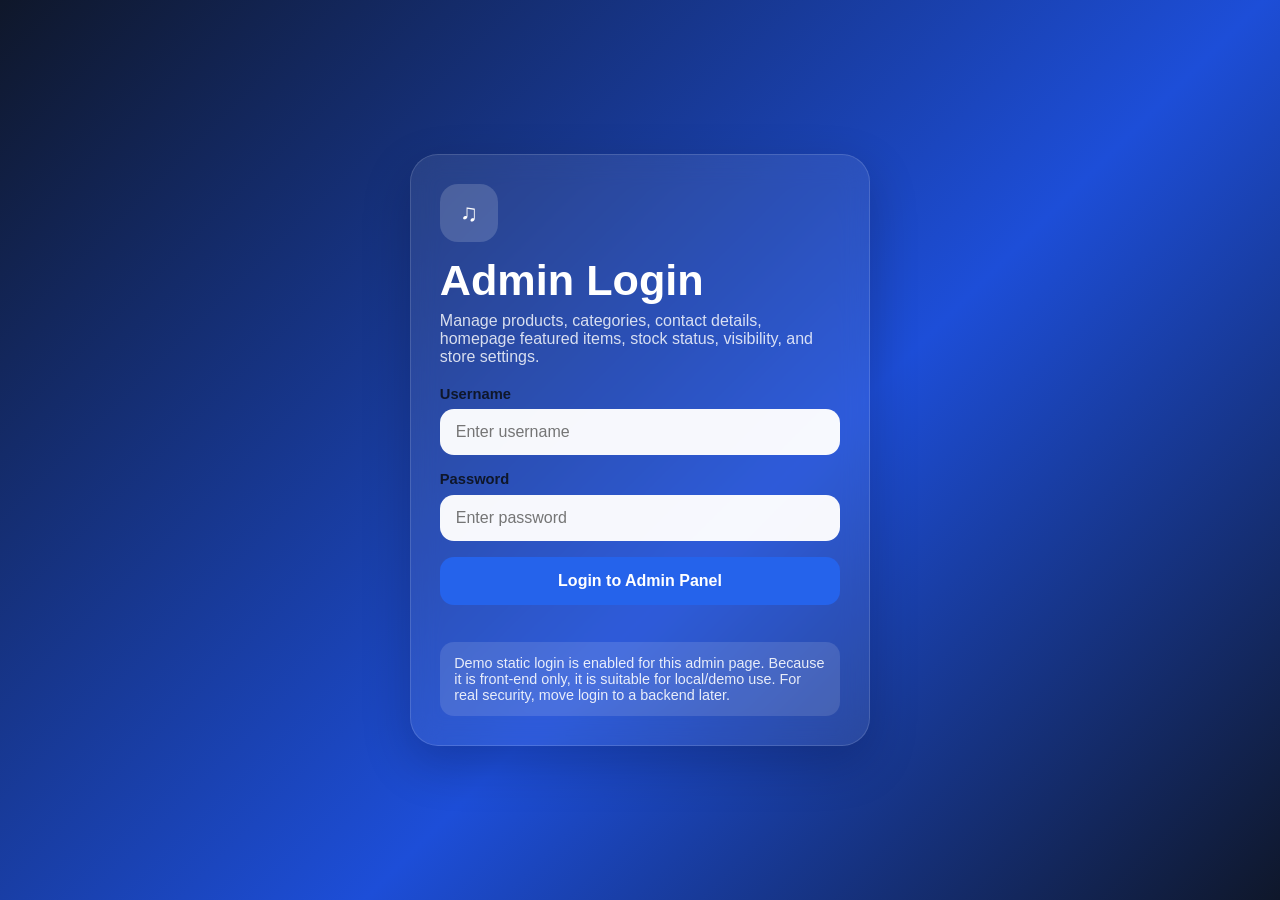
==== admin.html @ fd3bbabe "V4.3" ====
<!DOCTYPE html>
<html lang="en">
<head>
  <meta charset="UTF-8" />
  <meta name="viewport" content="width=device-width, initial-scale=1.0" />
  <title>Admin Panel | Shri Samarth Krupa Musical</title>
  <style>
    :root {
      --bg: #f8fafc;
      --panel: #ffffff;
      --line: #e2e8f0;
      --text: #0f172a;
      --muted: #64748b;
      --brand: #2563eb;
      --brand-dark: #1d4ed8;
      --success: #16a34a;
      --danger: #dc2626;
      --warn: #d97706;
      --shadow: 0 18px 48px rgba(15, 23, 42, 0.08);
      --radius-xl: 28px;
      --radius-lg: 22px;
      --radius-md: 16px;
      --radius-sm: 12px;
    }

    * { box-sizing: border-box; }
    html { scroll-behavior: smooth; }
    body {
      margin: 0;
      font-family: Inter, Arial, Helvetica, sans-serif;
      background: var(--bg);
      color: var(--text);
    }
    button, input, select, textarea { font: inherit; }
    button { cursor: pointer; }
    a { color: inherit; text-decoration: none; }
    img { max-width: 100%; display: block; }

    .hidden { display: none !important; }
    .container {
      width: min(94%, 1320px);
      margin: 0 auto;
    }

    .btn {
      border: 1px solid transparent;
      border-radius: 14px;
      padding: 0.85rem 1rem;
      font-weight: 800;
      display: inline-flex;
      align-items: center;
      justify-content: center;
      gap: 0.5rem;
      transition: 0.2s ease;
      text-decoration: none;
    }
    .btn:hover { transform: translateY(-1px); }
    .btn-primary { background: var(--brand); color: #fff; }
    .btn-primary:hover { background: var(--brand-dark); }
    .btn-soft { background: #fff; border-color: var(--line); color: var(--text); }
    .btn-danger { background: #fff; border-color: #fecaca; color: var(--danger); }
    .btn-success { background: var(--success); color: #fff; }
    .btn-warn { background: #fff7ed; border-color: #fed7aa; color: var(--warn); }

    .input, .select, .textarea {
      width: 100%;
      border: 1px solid var(--line);
      border-radius: 14px;
      padding: 0.9rem 1rem;
      background: #fff;
      color: var(--text);
      outline: none;
    }
    .input:focus, .select:focus, .textarea:focus {
      border-color: rgba(37, 99, 235, 0.35);
      box-shadow: 0 0 0 3px rgba(37, 99, 235, 0.08);
    }
    .textarea { min-height: 120px; resize: vertical; }
    .label {
      display: block;
      margin-bottom: 0.45rem;
      font-size: 0.92rem;
      font-weight: 800;
      color: var(--text);
    }

    .card {
      background: var(--panel);
      border: 1px solid var(--line);
      border-radius: var(--radius-lg);
      box-shadow: var(--shadow);
    }

    .login-wrap {
      min-height: 100vh;
      display: grid;
      place-items: center;
      padding: 2rem 0;
      background: linear-gradient(135deg, #0f172a, #1d4ed8 58%, #0f172a);
    }
    .login-card {
      width: min(94%, 460px);
      padding: 1.8rem;
      color: #fff;
      border-radius: var(--radius-xl);
      background: rgba(255,255,255,0.08);
      border: 1px solid rgba(255,255,255,0.14);
      box-shadow: 0 18px 48px rgba(2, 6, 23, 0.22);
      backdrop-filter: blur(14px);
    }
    .login-mark {
      width: 58px;
      height: 58px;
      border-radius: 18px;
      display: grid;
      place-items: center;
      font-size: 1.5rem;
      background: rgba(255,255,255,0.16);
      margin-bottom: 1rem;
    }
    .login-card h1 {
      margin: 0 0 0.5rem;
      font-size: clamp(2rem, 5vw, 2.7rem);
      line-height: 1.05;
    }
    .login-card p {
      margin: 0 0 1.25rem;
      color: rgba(255,255,255,0.82);
    }
    .login-grid { display: grid; gap: 1rem; }
    .login-grid .input {
      background: rgba(255,255,255,0.96);
      border: 0;
    }
    .hint {
      margin-top: 0.85rem;
      padding: 0.8rem 0.9rem;
      border-radius: 14px;
      background: rgba(255,255,255,0.12);
      color: rgba(255,255,255,0.88);
      font-size: 0.9rem;
    }
    .error {
      color: #fee2e2;
      font-weight: 700;
      min-height: 1.25rem;
      margin-top: 0.25rem;
      font-size: 0.92rem;
    }

    .admin-shell {
      min-height: 100vh;
      display: grid;
      grid-template-columns: 280px 1fr;
    }
    .sidebar {
      position: sticky;
      top: 0;
      align-self: start;
      min-height: 100vh;
      padding: 1.15rem;
      background: #0f172a;
      color: #fff;
    }
    .sidebar-head {
      display: flex;
      align-items: center;
      gap: 0.85rem;
      margin-bottom: 1.4rem;
    }
    .sidebar-mark {
      width: 46px;
      height: 46px;
      border-radius: 16px;
      display: grid;
      place-items: center;
      background: linear-gradient(135deg, #2563eb, #60a5fa);
      font-size: 1.2rem;
    }
    .sidebar h2 {
      font-size: 1.05rem;
      margin: 0;
      line-height: 1.2;
    }
    .sidebar p {
      margin: 0.15rem 0 0;
      color: rgba(255,255,255,0.72);
      font-size: 0.88rem;
    }
    .nav-list {
      display: grid;
      gap: 0.45rem;
      margin-top: 1rem;
    }
    .nav-btn {
      width: 100%;
      border: 0;
      padding: 0.9rem 1rem;
      border-radius: 14px;
      background: transparent;
      color: rgba(255,255,255,0.82);
      font-weight: 800;
      text-align: left;
      transition: 0.2s ease;
    }
    .nav-btn:hover, .nav-btn.active {
      background: rgba(255,255,255,0.09);
      color: #fff;
    }
    .sidebar-foot {
      margin-top: 1.25rem;
      padding-top: 1rem;
      border-top: 1px solid rgba(255,255,255,0.1);
      display: grid;
      gap: 0.7rem;
    }

    .main {
      padding: 1.2rem 1.2rem 2rem;
    }
    .topbar {
      display: flex;
      justify-content: space-between;
      align-items: center;
      gap: 1rem;
      margin-bottom: 1.2rem;
      flex-wrap: wrap;
    }
    .topbar h1 {
      margin: 0;
      font-size: clamp(1.8rem, 3vw, 2.6rem);
      line-height: 1.05;
    }
    .topbar p {
      margin: 0.3rem 0 0;
      color: var(--muted);
    }
    .top-actions {
      display: flex;
      gap: 0.75rem;
      flex-wrap: wrap;
    }

    .stats {
      display: grid;
      grid-template-columns: repeat(4, 1fr);
      gap: 1rem;
      margin-bottom: 1rem;
    }
    .stat-card {
      padding: 1.2rem;
      background: #fff;
      border: 1px solid var(--line);
      border-radius: 20px;
      box-shadow: var(--shadow);
    }
    .stat-card h3 {
      margin: 0 0 0.35rem;
      font-size: 1.8rem;
    }
    .stat-card p {
      margin: 0;
      color: var(--muted);
    }

    .panel-grid {
      display: grid;
      grid-template-columns: 1.05fr 0.95fr;
      gap: 1rem;
    }
    .panel {
      padding: 1.2rem;
      background: #fff;
      border: 1px solid var(--line);
      border-radius: 22px;
      box-shadow: var(--shadow);
    }
    .panel-head {
      display: flex;
      justify-content: space-between;
      align-items: center;
      gap: 0.8rem;
      flex-wrap: wrap;
      margin-bottom: 1rem;
    }
    .panel-title {
      margin: 0;
      font-size: 1.2rem;
    }
    .panel-copy {
      margin: 0.2rem 0 0;
      color: var(--muted);
      font-size: 0.94rem;
    }

    .search-row {
      display: grid;
      grid-template-columns: 1.2fr 0.9fr 0.75fr 0.75fr;
      gap: 0.75rem;
      margin-bottom: 1rem;
    }

    .table-wrap {
      overflow: auto;
      border: 1px solid var(--line);
      border-radius: 18px;
    }
    table {
      width: 100%;
      border-collapse: collapse;
      min-width: 920px;
      background: #fff;
    }
    th, td {
      padding: 0.9rem 0.85rem;
      border-bottom: 1px solid var(--line);
      text-align: left;
      vertical-align: top;
      font-size: 0.94rem;
    }
    th {
      background: #f8fafc;
      font-size: 0.84rem;
      text-transform: uppercase;
      letter-spacing: 0.06em;
      color: var(--muted);
    }
    tr:last-child td { border-bottom: 0; }
    .mini-img {
      width: 56px;
      height: 56px;
      border-radius: 14px;
      object-fit: cover;
      border: 1px solid var(--line);
      background: #f8fafc;
    }
    .tag {
      display: inline-flex;
      padding: 0.36rem 0.62rem;
      border-radius: 999px;
      font-size: 0.76rem;
      font-weight: 800;
      border: 1px solid var(--line);
      background: #eff6ff;
      color: var(--brand);
    }
    .tag.gray { background: #f8fafc; color: #334155; }
    .tag.green { background: #f0fdf4; color: #166534; border-color: #bbf7d0; }
    .tag.red { background: #fef2f2; color: #991b1b; border-color: #fecaca; }

    .actions-row {
      display: flex;
      gap: 0.45rem;
      flex-wrap: wrap;
    }
    .btn-mini {
      padding: 0.55rem 0.7rem;
      border-radius: 12px;
      border: 1px solid var(--line);
      background: #fff;
      font-weight: 800;
      font-size: 0.84rem;
    }

    .form-grid {
      display: grid;
      grid-template-columns: repeat(2, 1fr);
      gap: 1rem;
    }
    .form-grid .full { grid-column: 1 / -1; }
    .check-grid {
      display: grid;
      grid-template-columns: repeat(2, 1fr);
      gap: 0.75rem;
      margin-top: 0.35rem;
    }
    .check-item {
      display: flex;
      align-items: center;
      gap: 0.65rem;
      padding: 0.85rem 0.9rem;
      border-radius: 14px;
      border: 1px solid var(--line);
      background: #fff;
    }
    .switch {
      width: 18px;
      height: 18px;
      margin: 0;
    }

    .thumbs {
      display: grid;
      grid-template-columns: repeat(4, 1fr);
      gap: 0.75rem;
      margin-top: 0.8rem;
    }
    .thumb-card {
      padding: 0.55rem;
      border: 1px solid var(--line);
      border-radius: 16px;
      background: #fff;
    }
    .thumb-card img {
      width: 100%;
      aspect-ratio: 1 / 1;
      object-fit: cover;
      border-radius: 12px;
      border: 1px solid var(--line);
    }
    .thumb-card button {
      margin-top: 0.55rem;
      width: 100%;
    }

    .list-grid {
      display: grid;
      gap: 0.8rem;
    }
    .list-item {
      display: flex;
      align-items: center;
      justify-content: space-between;
      gap: 1rem;
      padding: 0.95rem 1rem;
      border: 1px solid var(--line);
      border-radius: 16px;
      background: #fff;
      flex-wrap: wrap;
    }
    .list-item h4 {
      margin: 0 0 0.2rem;
      font-size: 1rem;
    }
    .list-item p {
      margin: 0;
      color: var(--muted);
      font-size: 0.92rem;
    }

    .settings-grid {
      display: grid;
      grid-template-columns: repeat(2, 1fr);
      gap: 1rem;
    }

    .note {
      margin-top: 0.9rem;
      padding: 0.85rem 0.95rem;
      border-radius: 14px;
      background: #eff6ff;
      color: #1e3a8a;
      border: 1px solid #bfdbfe;
      font-size: 0.93rem;
      line-height: 1.5;
    }

    .empty {
      border: 1px dashed #cbd5e1;
      border-radius: 18px;
      padding: 1.2rem;
      text-align: center;
      color: var(--muted);
      background: #fff;
    }

    .toast {
      position: fixed;
      right: 16px;
      bottom: 16px;
      background: #0f172a;
      color: #fff;
      padding: 0.95rem 1rem;
      border-radius: 16px;
      box-shadow: var(--shadow);
      opacity: 0;
      pointer-events: none;
      transform: translateY(10px);
      transition: 0.2s ease;
      z-index: 100;
      max-width: 340px;
    }
    .toast.show {
      opacity: 1;
      transform: translateY(0);
      pointer-events: auto;
    }

    @media (max-width: 1180px) {
      .stats { grid-template-columns: repeat(2, 1fr); }
      .panel-grid, .settings-grid { grid-template-columns: 1fr; }
      .search-row { grid-template-columns: 1fr 1fr; }
      .thumbs { grid-template-columns: repeat(3, 1fr); }
    }

    @media (max-width: 920px) {
      .admin-shell { grid-template-columns: 1fr; }
      .sidebar {
        position: static;
        min-height: auto;
      }
      .form-grid, .check-grid, .search-row { grid-template-columns: 1fr; }
    }

    @media (max-width: 640px) {
      .main { padding: 1rem 0.85rem 1.5rem; }
      .sidebar { padding: 1rem 0.85rem; }
      .stats { grid-template-columns: 1fr; }
      .top-actions, .actions-row { width: 100%; }
      .top-actions .btn, .actions-row .btn-mini { flex: 1; }
      .thumbs { grid-template-columns: repeat(2, 1fr); }
      .login-card { padding: 1.2rem; }
    }
  </style>
</head>
<body>
  <div id="loginView" class="login-wrap">
    <div class="login-card">
      <div class="login-mark">♫</div>
      <h1>Admin Login</h1>
      <p>Manage products, categories, contact details, homepage featured items, stock status, visibility, and store settings.</p>
      <div class="login-grid">
        <div>
          <label class="label" for="adminUser">Username</label>
          <input class="input" id="adminUser" type="text" placeholder="Enter username" />
        </div>
        <div>
          <label class="label" for="adminPass">Password</label>
          <input class="input" id="adminPass" type="password" placeholder="Enter password" />
        </div>
        <button class="btn btn-primary" id="loginBtn">Login to Admin Panel</button>
      </div>
      <div id="loginError" class="error"></div>
      <div class="hint">
        Demo static login is enabled for this admin page. Because it is front-end only, it is suitable for local/demo use. For real security, move login to a backend later.
      </div>
    </div>
  </div>

  <div id="adminView" class="admin-shell hidden">
    <aside class="sidebar">
      <div class="sidebar-head">
        <div class="sidebar-mark">♫</div>
        <div>
          <h2>Shri Samarth Krupa Musical</h2>
          <p>Admin Dashboard</p>
        </div>
      </div>

      <div class="nav-list">
        <button class="nav-btn active" data-tab="dashboard">Dashboard</button>
        <button class="nav-btn" data-tab="products">Products</button>
        <button class="nav-btn" data-tab="categories">Categories</button>
        <button class="nav-btn" data-tab="homepage">Homepage Control</button>
        <button class="nav-btn" data-tab="settings">Store Settings</button>
        <button class="nav-btn" data-tab="inquiries">Inquiry Notes</button>
      </div>

      <div class="sidebar-foot">
        <button class="btn btn-soft" id="exportBtn">Export Product Data</button>
        <button class="btn btn-danger" id="logoutBtn">Logout</button>
      </div>
    </aside>

    <main class="main">
      <section id="tab-dashboard" class="tab-section">
        <div class="topbar">
          <div>
            <h1>Dashboard</h1>
            <p>Quick view of products, featured items, visibility, stock status, and category totals.</p>
          </div>
          <div class="top-actions">
            <button class="btn btn-primary" data-open-product>Add New Product</button>
            <button class="btn btn-soft" id="seedDemoBtn">Load Demo Data</button>
          </div>
        </div>

        <div class="stats" id="statsGrid"></div>

        <div class="panel-grid">
          <div class="panel">
            <div class="panel-head">
              <div>
                <h2 class="panel-title">Recent Products</h2>
                <p class="panel-copy">Latest items added to your product catalog.</p>
              </div>
            </div>
            <div id="recentProducts"></div>
          </div>

          <div class="panel">
            <div class="panel-head">
              <div>
                <h2 class="panel-title">Category Summary</h2>
                <p class="panel-copy">How many products are assigned to each category.</p>
              </div>
            </div>
            <div id="categorySummary" class="list-grid"></div>
          </div>
        </div>
      </section>

      <section id="tab-products" class="tab-section hidden">
        <div class="topbar">
          <div>
            <h1>Product Management</h1>
            <p>Add, edit, delete, search, filter, hide/show, feature, and manage multiple images for products.</p>
          </div>
          <div class="top-actions">
            <button class="btn btn-primary" data-open-product>Add Product</button>
          </div>
        </div>

        <div class="panel">
          <div class="search-row">
            <input id="productSearch" class="input" type="text" placeholder="Search by product name..." />
            <select id="productCategoryFilter" class="select"></select>
            <select id="productStockFilter" class="select">
              <option value="all">All stock</option>
              <option value="in">In Stock</option>
              <option value="out">Out of Stock</option>
            </select>
            <select id="productVisibilityFilter" class="select">
              <option value="all">All visibility</option>
              <option value="shown">Shown</option>
              <option value="hidden">Hidden</option>
            </select>
          </div>

          <div class="table-wrap">
            <table>
              <thead>
                <tr>
                  <th>Image</th>
                  <th>Product</th>
                  <th>Category</th>
                  <th>Price</th>
                  <th>Status</th>
                  <th>Featured</th>
                  <th>Order</th>
                  <th>Actions</th>
                </tr>
              </thead>
              <tbody id="productsTable"></tbody>
            </table>
          </div>
        </div>
      </section>

      <section id="tab-categories" class="tab-section hidden">
        <div class="topbar">
          <div>
            <h1>Category Management</h1>
            <p>Create categories, edit names and icons, or remove unused categories.</p>
          </div>
        </div>

        <div class="panel-grid">
          <div class="panel">
            <div class="panel-head">
              <div>
                <h2 class="panel-title">Add / Edit Category</h2>
                <p class="panel-copy">Use emoji icons or short text like 🎸, 🎹, 🎤.</p>
              </div>
            </div>
            <form id="categoryForm" class="form-grid">
              <input type="hidden" id="editCategoryId" />
              <div>
                <label class="label" for="categoryName">Category Name</label>
                <input class="input" id="categoryName" type="text" placeholder="Example: Harmonium" required />
              </div>
              <div>
                <label class="label" for="categoryIcon">Icon</label>
                <input class="input" id="categoryIcon" type="text" placeholder="🎹" required />
              </div>
              <div class="full">
                <label class="label" for="categoryCopy">Description</label>
                <textarea class="textarea" id="categoryCopy" placeholder="Short category description"></textarea>
              </div>
              <div class="full actions-row">
                <button class="btn btn-primary" type="submit">Save Category</button>
                <button class="btn btn-soft" type="button" id="categoryResetBtn">Reset</button>
              </div>
            </form>
          </div>

          <div class="panel">
            <div class="panel-head">
              <div>
                <h2 class="panel-title">Current Categories</h2>
                <p class="panel-copy">Categories used on storefront and in admin filters.</p>
              </div>
            </div>
            <div id="categoriesList" class="list-grid"></div>
          </div>
        </div>
      </section>

      <section id="tab-homepage" class="tab-section hidden">
        <div class="topbar">
          <div>
            <h1>Homepage Control</h1>
            <p>Select featured products and reorder hero quick links or homepage items.</p>
          </div>
        </div>

        <div class="panel-grid">
          <div class="panel">
            <div class="panel-head">
              <div>
                <h2 class="panel-title">Featured Products</h2>
                <p class="panel-copy">Choose which products appear on the homepage.</p>
              </div>
            </div>
            <div class="note">Select up to 6 featured products. Hidden products are ignored on the storefront even if featured.</div>
            <div id="featuredChooser" class="list-grid" style="margin-top:1rem;"></div>
          </div>

          <div class="panel">
            <div class="panel-head">
              <div>
                <h2 class="panel-title">Homepage Notes</h2>
                <p class="panel-copy">Quick help for what the storefront should show.</p>
              </div>
            </div>
            <div class="list-grid">
              <div class="list-item"><div><h4>Hero section</h4><p>Use your strongest categories and keep the message short.</p></div></div>
              <div class="list-item"><div><h4>Featured products</h4><p>Choose high-demand items, premium pieces, or new arrivals.</p></div></div>
              <div class="list-item"><div><h4>WhatsApp flow</h4><p>Keep the main WhatsApp number updated in settings.</p></div></div>
            </div>
          </div>
        </div>
      </section>

      <section id="tab-settings" class="tab-section hidden">
        <div class="topbar">
          <div>
            <h1>Store Settings</h1>
            <p>Edit contact details, social links, online service links, and storefront information.</p>
          </div>
        </div>

        <div class="panel">
          <form id="settingsForm" class="settings-grid">
            <div>
              <label class="label" for="storeName">Store Name</label>
              <input class="input" id="storeName" type="text" />
            </div>
            <div>
              <label class="label" for="whatsappNumber">WhatsApp Number</label>
              <input class="input" id="whatsappNumber" type="text" />
            </div>
            <div class="full">
              <label class="label" for="storeAddress">Address</label>
              <textarea class="textarea" id="storeAddress"></textarea>
            </div>
            <div>
              <label class="label" for="phoneOne">Phone 1</label>
              <input class="input" id="phoneOne" type="text" />
            </div>
            <div>
              <label class="label" for="phoneTwo">Phone 2</label>
              <input class="input" id="phoneTwo" type="text" />
            </div>
            <div>
              <label class="label" for="instagramOne">Instagram 1</label>
              <input class="input" id="instagramOne" type="text" />
            </div>
            <div>
              <label class="label" for="instagramTwo">Instagram 2</label>
              <input class="input" id="instagramTwo" type="text" />
            </div>
            <div>
              <label class="label" for="amazonLink">Amazon Link</label>
              <input class="input" id="amazonLink" type="text" placeholder="https://..." />
            </div>
            <div>
              <label class="label" for="flipkartLink">Flipkart Link</label>
              <input class="input" id="flipkartLink" type="text" placeholder="https://..." />
            </div>
            <div>
              <label class="label" for="meeshoLink">Meesho Link</label>
              <input class="input" id="meeshoLink" type="text" placeholder="https://..." />
            </div>
            <div>
              <label class="label" for="storeTagline">Store Tagline</label>
              <input class="input" id="storeTagline" type="text" />
            </div>
            <div class="full actions-row">
              <button class="btn btn-primary" type="submit">Save Settings</button>
            </div>
          </form>
          <div class="note">This admin page stores data in browser localStorage. To show these changes on your public website automatically, the storefront code must also read from the same saved data structure or use a backend/API later.</div>
        </div>
      </section>

      <section id="tab-inquiries" class="tab-section hidden">
        <div class="topbar">
          <div>
            <h1>Inquiry Notes</h1>
            <p>Simple notes area to track customer follow-ups and product requests.</p>
          </div>
        </div>

        <div class="panel-grid">
          <div class="panel">
            <div class="panel-head">
              <div>
                <h2 class="panel-title">Add Inquiry Note</h2>
                <p class="panel-copy">Manual notes for calls, WhatsApp leads, or special customer requests.</p>
              </div>
            </div>
            <form id="inquiryForm" class="form-grid">
              <div>
                <label class="label" for="inqName">Customer Name</label>
                <input class="input" id="inqName" type="text" placeholder="Customer name" required />
              </div>
              <div>
                <label class="label" for="inqPhone">Phone / WhatsApp</label>
                <input class="input" id="inqPhone" type="text" placeholder="Phone number" />
              </div>
              <div>
                <label class="label" for="inqProduct">Product</label>
                <input class="input" id="inqProduct" type="text" placeholder="Interested product" />
              </div>
              <div>
                <label class="label" for="inqStatus">Status</label>
                <select class="select" id="inqStatus">
                  <option>New</option>
                  <option>Follow Up</option>
                  <option>Closed</option>
                </select>
              </div>
              <div class="full">
                <label class="label" for="inqNote">Note</label>
                <textarea class="textarea" id="inqNote" placeholder="Write note"></textarea>
              </div>
              <div class="full actions-row">
                <button class="btn btn-primary" type="submit">Save Inquiry Note</button>
              </div>
            </form>
          </div>

          <div class="panel">
            <div class="panel-head">
              <div>
                <h2 class="panel-title">Saved Inquiry Notes</h2>
                <p class="panel-copy">Stored only in this browser.</p>
              </div>
            </div>
            <div id="inquiryList" class="list-grid"></div>
          </div>
        </div>
      </section>
    </main>
  </div>

  <div id="productModal" class="hidden" style="position:fixed;inset:0;background:rgba(15,23,42,0.55);z-index:90;padding:1rem;overflow:auto;">
    <div class="card" style="width:min(96%,1100px);margin:1rem auto;padding:1.2rem;">
      <div class="panel-head">
        <div>
          <h2 class="panel-title" id="productModalTitle">Add Product</h2>
          <p class="panel-copy">Create or update product information and images.</p>
        </div>
        <button class="btn btn-soft" id="closeProductModal">Close</button>
      </div>

      <form id="productForm" class="form-grid">
        <input type="hidden" id="editProductId" />
        <div>
          <label class="label" for="productName">Product Name</label>
          <input class="input" id="productName" type="text" required />
        </div>
        <div>
          <label class="label" for="productCategory">Category</label>
          <select class="select" id="productCategory" required></select>
        </div>
        <div>
          <label class="label" for="productPrice">Price</label>
          <input class="input" id="productPrice" type="number" min="0" required />
        </div>
        <div>
          <label class="label" for="productOldPrice">Old Price</label>
          <input class="input" id="productOldPrice" type="number" min="0" />
        </div>
        <div>
          <label class="label" for="productBadge">Badge</label>
          <input class="input" id="productBadge" type="text" placeholder="Trending / Bestseller / New" />
        </div>
        <div>
          <label class="label" for="productOrder">Display Order</label>
          <input class="input" id="productOrder" type="number" min="1" />
        </div>
        <div class="full">
          <label class="label" for="productDesc">Short Description</label>
          <textarea class="textarea" id="productDesc"></textarea>
        </div>
        <div class="full">
          <label class="label" for="productLongDesc">Long Description</label>
          <textarea class="textarea" id="productLongDesc"></textarea>
        </div>
        <div class="full">
          <label class="label" for="productHighlights">Highlights</label>
          <input class="input" id="productHighlights" type="text" placeholder="Separate highlights with | character" />
        </div>
        <div class="full">
          <label class="label" for="productImageUrl">Image URL</label>
          <input class="input" id="productImageUrl" type="text" placeholder="Main image URL" />
        </div>
        <div class="full">
          <label class="label" for="productImageUrls">Multiple Images</label>
          <textarea class="textarea" id="productImageUrls" placeholder="Paste one image URL per line"></textarea>
          <div id="productThumbs" class="thumbs"></div>
        </div>
        <div class="full">
          <div class="check-grid">
            <label class="check-item"><input class="switch" id="productFeatured" type="checkbox" /> Featured on homepage</label>
            <label class="check-item"><input class="switch" id="productVisible" type="checkbox" checked /> Visible on storefront</label>
            <label class="check-item"><input class="switch" id="productInStock" type="checkbox" checked /> In stock</label>
            <label class="check-item"><input class="switch" id="productTrending" type="checkbox" /> Mark as trending</label>
          </div>
        </div>
        <div class="full actions-row">
          <button class="btn btn-primary" type="submit">Save Product</button>
          <button class="btn btn-soft" type="button" id="resetProductForm">Reset</button>
        </div>
      </form>
    </div>
  </div>

  <div id="toast" class="toast"></div>

  <script>
    const ADMIN_USERNAME = 'Pranit@01';
    const ADMIN_PASSWORD = 'Pranit@01';

    const STORAGE_KEYS = {
      products: 'ssk-admin-products',
      categories: 'ssk-admin-categories',
      settings: 'ssk-admin-settings',
      inquiries: 'ssk-admin-inquiries',
      auth: 'ssk-admin-auth'
    };

    const demoCategories = [
      { id: 1, name: 'Harmonium', icon: '🎹', copy: 'Traditional reed instruments for bhajan and classical music.' },
      { id: 2, name: 'Tabla', icon: '🥁', copy: 'Classical hand percussion for practice, stage, and teaching.' },
      { id: 3, name: 'Keyboard', icon: '⌨️', copy: 'Portable and performance-style keyboards for all levels.' },
      { id: 4, name: 'Guitar', icon: '🎸', copy: 'Acoustic guitars for learners, hobby players, and performers.' },
      { id: 5, name: 'Dholak', icon: '🪘', copy: 'Rhythmic folk instruments for festive and devotional settings.' },
      { id: 6, name: 'Musical Accessories', icon: '🎤', copy: 'Useful add-ons like microphones, stands, and support gear.' }
    ];

    const demoProducts = [
      {
        id: 1,
        name: 'Swaranjali Classic Harmonium',
        category: 'Harmonium',
        price: 18999,
        oldPrice: 21999,
        badge: 'Bestseller',
        description: 'Traditional harmonium with warm tonal character for devotional and classical use.',
        longDescription: 'A premium-looking harmonium suited for bhajans, home practice, and stage performance.',
        highlights: ['Smooth key response', 'Portable folding body', 'Ideal for devotional music'],
        image: 'https://images.unsplash.com/photo-1511379938547-c1f69419868d?auto=format&fit=crop&w=1200&q=80',
        images: [
          'https://images.unsplash.com/photo-1511379938547-c1f69419868d?auto=format&fit=crop&w=1200&q=80',
          'https://images.unsplash.com/photo-1465847899084-d164df4dedc6?auto=format&fit=crop&w=1200&q=80'
        ],
        featured: true,
        visible: true,
        inStock: true,
        trending: false,
        order: 1
      },
      {
        id: 2,
        name: 'Naad Sheesham Tabla Set',
        category: 'Tabla',
        price: 15999,
        oldPrice: 18499,
        badge: 'Popular',
        description: 'Classic tabla pair with clear dayan response and strong bayan depth.',
        longDescription: 'A refined tabla set suitable for learners and intermediate players.',
        highlights: ['Balanced sound character', 'Performance-ready look', 'Traditional percussion appeal'],
        image: 'https://images.unsplash.com/photo-1516280440614-37939bbacd81?auto=format&fit=crop&w=1200&q=80',
        images: [
          'https://images.unsplash.com/photo-1516280440614-37939bbacd81?auto=format&fit=crop&w=1200&q=80'
        ],
        featured: true,
        visible: true,
        inStock: true,
        trending: true,
        order: 2
      },
      {
        id: 3,
        name: 'Aarambh Acoustic Guitar',
        category: 'Guitar',
        price: 8999,
        oldPrice: 10499,
        badge: 'Starter Favorite',
        description: 'Warm-toned acoustic guitar for beginners, students, and home practice.',
        longDescription: 'A comfortable entry-level acoustic guitar with a clean natural finish.',
        highlights: ['Comfortable body shape', 'Natural acoustic look', 'Beginner friendly'],
        image: 'https://images.unsplash.com/photo-1510915361894-db8b60106cb1?auto=format&fit=crop&w=1200&q=80',
        images: [
          'https://images.unsplash.com/photo-1510915361894-db8b60106cb1?auto=format&fit=crop&w=1200&q=80'
        ],
        featured: false,
        visible: true,
        inStock: true,
        trending: false,
        order: 3
      }
    ];

    const demoSettings = {
      storeName: 'Shri Samarth Krupa Musical & Electronics',
      whatsappNumber: '918308651469',
      storeAddress: 'Main Road, Raver, District Jalgaon (MH), Pincode 425508',
      phoneOne: '9359776263',
      phoneTwo: '9405724793',
      instagramOne: 'jayesh_sugandhiwale',
      instagramTwo: 'skmusical2021',
      amazonLink: '',
      flipkartLink: '',
      meeshoLink: '',
      storeTagline: 'All kinds of Musical Instruments • Wholesaler & Retailer • Sales and Service'
    };

    const state = {
      products: load(STORAGE_KEYS.products, demoProducts),
      categories: load(STORAGE_KEYS.categories, demoCategories),
      settings: load(STORAGE_KEYS.settings, demoSettings),
      inquiries: load(STORAGE_KEYS.inquiries, []),
      activeTab: 'dashboard'
    };

    function load(key, fallback) {
      try {
        const raw = localStorage.getItem(key);
        return raw ? JSON.parse(raw) : fallback;
      } catch (e) {
        return fallback;
      }
    }

    function save(key, value) {
      localStorage.setItem(key, JSON.stringify(value));
    }

    function toast(message) {
      const el = document.getElementById('toast');
      el.textContent = message;
      el.classList.add('show');
      clearTimeout(toast.timer);
      toast.timer = setTimeout(() => el.classList.remove('show'), 2200);
    }

    function formatPrice(value) {
      return new Intl.NumberFormat('en-IN', { style: 'currency', currency: 'INR', maximumFractionDigits: 0 }).format(Number(value || 0));
    }

    function discountPercentage(price, oldPrice) {
      if (!oldPrice || Number(oldPrice) <= Number(price)) return 0;
      return Math.round(((oldPrice - price) / oldPrice) * 100);
    }

    function nextId(list) {
      return list.length ? Math.max(...list.map(item => item.id)) + 1 : 1;
    }

    function showTab(tab) {
      state.activeTab = tab;
      document.querySelectorAll('.nav-btn').forEach(btn => btn.classList.toggle('active', btn.dataset.tab === tab));
      document.querySelectorAll('.tab-section').forEach(sec => sec.classList.add('hidden'));
      document.getElementById('tab-' + tab).classList.remove('hidden');
      renderAll();
    }

    function updateCategorySelects() {
      const options = state.categories.map(cat => `<option value="${cat.name}">${cat.name}</option>`).join('');
      document.getElementById('productCategory').innerHTML = options;
      document.getElementById('productCategoryFilter').innerHTML = '<option value="all">All categories</option>' + options;
    }

    function renderStats() {
      const visibleProducts = state.products.filter(p => p.visible).length;
      const featured = state.products.filter(p => p.featured).length;
      const inStock = state.products.filter(p => p.inStock).length;
      const hidden = state.products.filter(p => !p.visible).length;
      document.getElementById('statsGrid').innerHTML = `
        <div class="stat-card"><h3>${state.products.length}</h3><p>Total products</p></div>
        <div class="stat-card"><h3>${featured}</h3><p>Featured products</p></div>
        <div class="stat-card"><h3>${inStock}</h3><p>In stock</p></div>
        <div class="stat-card"><h3>${hidden}</h3><p>Hidden items</p></div>
      `;
    }

    function renderRecentProducts() {
      const root = document.getElementById('recentProducts');
      if (!state.products.length) {
        root.innerHTML = '<div class="empty">No products yet.</div>';
        return;
      }
      root.innerHTML = state.products
        .slice()
        .sort((a, b) => (b.id - a.id))
        .slice(0, 5)
        .map(product => `
          <div class="list-item">
            <div style="display:flex;gap:0.9rem;align-items:center;">
              <img class="mini-img" src="${product.image || ''}" alt="${product.name}" />
              <div>
                <h4>${product.name}</h4>
                <p>${product.category} • ${formatPrice(product.price)}</p>
              </div>
            </div>
            <span class="tag ${product.inStock ? 'green' : 'red'}">${product.inStock ? 'In Stock' : 'Out of Stock'}</span>
          </div>
        `).join('');
    }

    function renderCategorySummary() {
      const root = document.getElementById('categorySummary');
      root.innerHTML = state.categories.map(cat => {
        const count = state.products.filter(p => p.category === cat.name).length;
        return `
          <div class="list-item">
            <div>
              <h4>${cat.icon} ${cat.name}</h4>
              <p>${cat.copy || 'No description added.'}</p>
            </div>
            <span class="tag gray">${count} products</span>
          </div>
        `;
      }).join('');
    }

    function filteredProductsList() {
      const q = document.getElementById('productSearch').value.trim().toLowerCase();
      const category = document.getElementById('productCategoryFilter').value;
      const stock = document.getElementById('productStockFilter').value;
      const visibility = document.getElementById('productVisibilityFilter').value;

      return state.products
        .slice()
        .sort((a, b) => (a.order || 9999) - (b.order || 9999) || a.id - b.id)
        .filter(product => {
          const matchQ = !q || [product.name, product.badge, product.category, product.description].join(' ').toLowerCase().includes(q);
          const matchCat = category === 'all' || product.category === category;
          const matchStock = stock === 'all' || (stock === 'in' ? product.inStock : !product.inStock);
          const matchVisibility = visibility === 'all' || (visibility === 'shown' ? product.visible : !product.visible);
          return matchQ && matchCat && matchStock && matchVisibility;
        });
    }

    function renderProductsTable() {
      const tbody = document.getElementById('productsTable');
      const list = filteredProductsList();
      if (!list.length) {
        tbody.innerHTML = '<tr><td colspan="8"><div class="empty">No matching products found.</div></td></tr>';
        return;
      }
      tbody.innerHTML = list.map(product => `
        <tr>
          <td><img class="mini-img" src="${product.image || ''}" alt="${product.name}" /></td>
          <td>
            <strong>${product.name}</strong><br>
            <span style="color:var(--muted);font-size:0.88rem;">${product.badge || 'No badge'}</span>
          </td>
          <td>${product.category}</td>
          <td>${formatPrice(product.price)}<br><span style="color:var(--muted);font-size:0.85rem;">Old: ${formatPrice(product.oldPrice || 0)}</span></td>
          <td>
            <span class="tag ${product.inStock ? 'green' : 'red'}">${product.inStock ? 'In Stock' : 'Out of Stock'}</span>
            <br><span class="tag ${product.visible ? 'gray' : 'red'}" style="margin-top:0.35rem;">${product.visible ? 'Shown' : 'Hidden'}</span>
          </td>
          <td>${product.featured ? '<span class="tag">Featured</span>' : '<span class="tag gray">Normal</span>'}</td>
          <td>${product.order || '-'}</td>
          <td>
            <div class="actions-row">
              <button class="btn-mini" onclick="editProduct(${product.id})">Edit</button>
              <button class="btn-mini" onclick="toggleVisibility(${product.id})">${product.visible ? 'Hide' : 'Show'}</button>
              <button class="btn-mini" onclick="toggleStock(${product.id})">${product.inStock ? 'Stock Off' : 'Stock On'}</button>
              <button class="btn-mini" onclick="moveProduct(${product.id}, -1)">Up</button>
              <button class="btn-mini" onclick="moveProduct(${product.id}, 1)">Down</button>
              <button class="btn-mini" onclick="deleteProduct(${product.id})">Delete</button>
            </div>
          </td>
        </tr>
      `).join('');
    }

    function renderCategoriesList() {
      const root = document.getElementById('categoriesList');
      if (!state.categories.length) {
        root.innerHTML = '<div class="empty">No categories created yet.</div>';
        return;
      }
      root.innerHTML = state.categories.map(cat => {
        const count = state.products.filter(p => p.category === cat.name).length;
        return `
          <div class="list-item">
            <div>
              <h4>${cat.icon} ${cat.name}</h4>
              <p>${cat.copy || 'No description added.'} • ${count} products</p>
            </div>
            <div class="actions-row">
              <button class="btn-mini" onclick="editCategory(${cat.id})">Edit</button>
              <button class="btn-mini" onclick="deleteCategory(${cat.id})">Delete</button>
            </div>
          </div>
        `;
      }).join('');
    }

    function renderFeaturedChooser() {
      const root = document.getElementById('featuredChooser');
      if (!state.products.length) {
        root.innerHTML = '<div class="empty">No products available.</div>';
        return;
      }
      root.innerHTML = state.products.map(product => `
        <label class="list-item">
          <div style="display:flex;gap:0.9rem;align-items:center;">
            <img class="mini-img" src="${product.image || ''}" alt="${product.name}" />
            <div>
              <h4>${product.name}</h4>
              <p>${product.category} • ${product.visible ? 'Shown' : 'Hidden'}</p>
            </div>
          </div>
          <input type="checkbox" ${product.featured ? 'checked' : ''} onchange="setFeatured(${product.id}, this.checked)" ${!product.visible ? 'disabled' : ''} />
        </label>
      `).join('');
    }

    function renderSettingsForm() {
      const s = state.settings;
      document.getElementById('storeName').value = s.storeName || '';
      document.getElementById('whatsappNumber').value = s.whatsappNumber || '';
      document.getElementById('storeAddress').value = s.storeAddress || '';
      document.getElementById('phoneOne').value = s.phoneOne || '';
      document.getElementById('phoneTwo').value = s.phoneTwo || '';
      document.getElementById('instagramOne').value = s.instagramOne || '';
      document.getElementById('instagramTwo').value = s.instagramTwo || '';
      document.getElementById('amazonLink').value = s.amazonLink || '';
      document.getElementById('flipkartLink').value = s.flipkartLink || '';
      document.getElementById('meeshoLink').value = s.meeshoLink || '';
      document.getElementById('storeTagline').value = s.storeTagline || '';
    }

    function renderInquiryList() {
      const root = document.getElementById('inquiryList');
      if (!state.inquiries.length) {
        root.innerHTML = '<div class="empty">No inquiry notes saved yet.</div>';
        return;
      }
      root.innerHTML = state.inquiries.slice().reverse().map(note => `
        <div class="list-item">
          <div>
            <h4>${note.name} • ${note.status}</h4>
            <p>${note.phone || 'No phone'} • ${note.product || 'No product selected'}</p>
            <p style="margin-top:0.35rem;">${note.note || 'No note text.'}</p>
          </div>
          <div class="actions-row">
            <button class="btn-mini" onclick="deleteInquiry(${note.id})">Delete</button>
          </div>
        </div>
      `).join('');
    }

    function renderProductThumbs(urls) {
      const root = document.getElementById('productThumbs');
      const list = urls.filter(Boolean);
      if (!list.length) {
        root.innerHTML = '';
        return;
      }
      root.innerHTML = list.map((url, index) => `
        <div class="thumb-card">
          <img src="${url}" alt="Image ${index + 1}" />
          <button class="btn btn-soft" type="button" onclick="removeTempImage(${index})">Remove</button>
        </div>
      `).join('');
    }

    let tempImages = [];

    function openProductModal(product) {
      document.getElementById('productModal').classList.remove('hidden');
      document.getElementById('productModalTitle').textContent = product ? 'Edit Product' : 'Add Product';
      document.getElementById('productForm').reset();
      document.getElementById('editProductId').value = product ? product.id : '';
      updateCategorySelects();
      if (product) {
        document.getElementById('productName').value = product.name || '';
        document.getElementById('productCategory').value = product.category || '';
        document.getElementById('productPrice').value = product.price || 0;
        document.getElementById('productOldPrice').value = product.oldPrice || 0;
        document.getElementById('productBadge').value = product.badge || '';
        document.getElementById('productOrder').value = product.order || '';
        document.getElementById('productDesc').value = product.description || '';
        document.getElementById('productLongDesc').value = product.longDescription || '';
        document.getElementById('productHighlights').value = (product.highlights || []).join(' | ');
        document.getElementById('productImageUrl').value = product.image || '';
        document.getElementById('productImageUrls').value = (product.images || []).join('\n');
        document.getElementById('productFeatured').checked = !!product.featured;
        document.getElementById('productVisible').checked = !!product.visible;
        document.getElementById('productInStock').checked = !!product.inStock;
        document.getElementById('productTrending').checked = !!product.trending;
        tempImages = [...(product.images || [])];
      } else {
        document.getElementById('productVisible').checked = true;
        document.getElementById('productInStock').checked = true;
        tempImages = [];
      }
      renderProductThumbs(tempImages);
    }

    function closeProductModal() {
      document.getElementById('productModal').classList.add('hidden');
    }

    function removeTempImage(index) {
      tempImages.splice(index, 1);
      document.getElementById('productImageUrls').value = tempImages.join('\n');
      renderProductThumbs(tempImages);
    }
    window.removeTempImage = removeTempImage;

    function saveProduct(e) {
      e.preventDefault();
      const id = Number(document.getElementById('editProductId').value || 0);
      const badge = document.getElementById('productTrending').checked && !document.getElementById('productBadge').value.trim()
        ? 'Trending'
        : document.getElementById('productBadge').value.trim();
      const images = document.getElementById('productImageUrls').value
        .split('\n')
        .map(v => v.trim())
        .filter(Boolean);
      const mainImage = document.getElementById('productImageUrl').value.trim() || images[0] || '';
      const payload = {
        id: id || nextId(state.products),
        name: document.getElementById('productName').value.trim(),
        category: document.getElementById('productCategory').value,
        price: Number(document.getElementById('productPrice').value || 0),
        oldPrice: Number(document.getElementById('productOldPrice').value || 0),
        badge,
        description: document.getElementById('productDesc').value.trim(),
        longDescription: document.getElementById('productLongDesc').value.trim(),
        highlights: document.getElementById('productHighlights').value.split('|').map(v => v.trim()).filter(Boolean),
        image: mainImage,
        images: images.length ? images : (mainImage ? [mainImage] : []),
        featured: document.getElementById('productFeatured').checked,
        visible: document.getElementById('productVisible').checked,
        inStock: document.getElementById('productInStock').checked,
        trending: document.getElementById('productTrending').checked,
        order: Number(document.getElementById('productOrder').value || state.products.length + 1)
      };

      if (id) {
        state.products = state.products.map(item => item.id === id ? payload : item);
        toast('Product updated');
      } else {
        state.products.push(payload);
        toast('Product added');
      }
      save(STORAGE_KEYS.products, state.products);
      closeProductModal();
      renderAll();
    }

    function editProduct(id) {
      const product = state.products.find(item => item.id === id);
      openProductModal(product);
    }
    window.editProduct = editProduct;

    function deleteProduct(id) {
      if (!confirm('Delete this product?')) return;
      state.products = state.products.filter(item => item.id !== id);
      save(STORAGE_KEYS.products, state.products);
      renderAll();
      toast('Product deleted');
    }
    window.deleteProduct = deleteProduct;

    function toggleVisibility(id) {
      state.products = state.products.map(item => item.id === id ? { ...item, visible: !item.visible } : item);
      save(STORAGE_KEYS.products, state.products);
      renderAll();
      toast('Visibility updated');
    }
    window.toggleVisibility = toggleVisibility;

    function toggleStock(id) {
      state.products = state.products.map(item => item.id === id ? { ...item, inStock: !item.inStock } : item);
      save(STORAGE_KEYS.products, state.products);
      renderAll();
      toast('Stock status updated');
    }
    window.toggleStock = toggleStock;

    function setFeatured(id, checked) {
      const featuredCount = state.products.filter(p => p.featured).length;
      if (checked && featuredCount >= 6) {
        toast('Only 6 featured products allowed');
        renderAll();
        return;
      }
      state.products = state.products.map(item => item.id === id ? { ...item, featured: checked } : item);
      save(STORAGE_KEYS.products, state.products);
      renderAll();
      toast('Featured products updated');
    }
    window.setFeatured = setFeatured;

    function moveProduct(id, direction) {
      const list = state.products.slice().sort((a, b) => (a.order || 9999) - (b.order || 9999));
      const index = list.findIndex(item => item.id === id);
      const nextIndex = index + direction;
      if (index < 0 || nextIndex < 0 || nextIndex >= list.length) return;
      const currentOrder = list[index].order || index + 1;
      const targetOrder = list[nextIndex].order || nextIndex + 1;
      list[index].order = targetOrder;
      list[nextIndex].order = currentOrder;
      state.products = list;
      save(STORAGE_KEYS.products, state.products);
      renderAll();
    }
    window.moveProduct = moveProduct;

    function saveCategory(e) {
      e.preventDefault();
      const id = Number(document.getElementById('editCategoryId').value || 0);
      const payload = {
        id: id || nextId(state.categories),
        name: document.getElementById('categoryName').value.trim(),
        icon: document.getElementById('categoryIcon').value.trim(),
        copy: document.getElementById('categoryCopy').value.trim()
      };

      if (id) {
        const old = state.categories.find(c => c.id === id);
        state.products = state.products.map(p => p.category === old.name ? { ...p, category: payload.name } : p);
        state.categories = state.categories.map(item => item.id === id ? payload : item);
        save(STORAGE_KEYS.products, state.products);
        toast('Category updated');
      } else {
        state.categories.push(payload);
        toast('Category added');
      }
      save(STORAGE_KEYS.categories, state.categories);
      document.getElementById('categoryForm').reset();
      document.getElementById('editCategoryId').value = '';
      renderAll();
    }

    function editCategory(id) {
      const cat = state.categories.find(item => item.id === id);
      if (!cat) return;
      document.getElementById('editCategoryId').value = cat.id;
      document.getElementById('categoryName').value = cat.name;
      document.getElementById('categoryIcon').value = cat.icon;
      document.getElementById('categoryCopy').value = cat.copy || '';
      showTab('categories');
    }
    window.editCategory = editCategory;

    function deleteCategory(id) {
      const cat = state.categories.find(item => item.id === id);
      if (!cat) return;
      const used = state.products.some(p => p.category === cat.name);
      if (used) {
        alert('This category is used by products. Change those products first.');
        return;
      }
      if (!confirm('Delete this category?')) return;
      state.categories = state.categories.filter(item => item.id !== id);
      save(STORAGE_KEYS.categories, state.categories);
      renderAll();
      toast('Category deleted');
    }
    window.deleteCategory = deleteCategory;

    function saveSettings(e) {
      e.preventDefault();
      state.settings = {
        storeName: document.getElementById('storeName').value.trim(),
        whatsappNumber: document.getElementById('whatsappNumber').value.trim(),
        storeAddress: document.getElementById('storeAddress').value.trim(),
        phoneOne: document.getElementById('phoneOne').value.trim(),
        phoneTwo: document.getElementById('phoneTwo').value.trim(),
        instagramOne: document.getElementById('instagramOne').value.trim(),
        instagramTwo: document.getElementById('instagramTwo').value.trim(),
        amazonLink: document.getElementById('amazonLink').value.trim(),
        flipkartLink: document.getElementById('flipkartLink').value.trim(),
        meeshoLink: document.getElementById('meeshoLink').value.trim(),
        storeTagline: document.getElementById('storeTagline').value.trim()
      };
      save(STORAGE_KEYS.settings, state.settings);
      toast('Settings saved');
    }

    function saveInquiry(e) {
      e.preventDefault();
      state.inquiries.push({
        id: nextId(state.inquiries),
        name: document.getElementById('inqName').value.trim(),
        phone: document.getElementById('inqPhone').value.trim(),
        product: document.getElementById('inqProduct').value.trim(),
        status: document.getElementById('inqStatus').value,
        note: document.getElementById('inqNote').value.trim()
      });
      save(STORAGE_KEYS.inquiries, state.inquiries);
      document.getElementById('inquiryForm').reset();
      renderInquiryList();
      toast('Inquiry note saved');
    }

    function deleteInquiry(id) {
      state.inquiries = state.inquiries.filter(item => item.id !== id);
      save(STORAGE_KEYS.inquiries, state.inquiries);
      renderInquiryList();
      toast('Inquiry note deleted');
    }
    window.deleteInquiry = deleteInquiry;

    function exportProducts() {
      const blob = new Blob([JSON.stringify(state.products, null, 2)], { type: 'application/json' });
      const a = document.createElement('a');
      a.href = URL.createObjectURL(blob);
      a.download = 'ssk-products.json';
      a.click();
      URL.revokeObjectURL(a.href);
      toast('Product data exported');
    }

    function seedDemoData() {
      if (!confirm('Replace current admin data with demo data?')) return;
      state.products = JSON.parse(JSON.stringify(demoProducts));
      state.categories = JSON.parse(JSON.stringify(demoCategories));
      state.settings = JSON.parse(JSON.stringify(demoSettings));
      state.inquiries = [];
      save(STORAGE_KEYS.products, state.products);
      save(STORAGE_KEYS.categories, state.categories);
      save(STORAGE_KEYS.settings, state.settings);
      save(STORAGE_KEYS.inquiries, state.inquiries);
      renderAll();
      toast('Demo data loaded');
    }

    function renderAll() {
      updateCategorySelects();
      renderStats();
      renderRecentProducts();
      renderCategorySummary();
      renderProductsTable();
      renderCategoriesList();
      renderFeaturedChooser();
      renderSettingsForm();
      renderInquiryList();
    }

    function initAuth() {
      const authed = localStorage.getItem(STORAGE_KEYS.auth) === 'true';
      if (authed) {
        document.getElementById('loginView').classList.add('hidden');
        document.getElementById('adminView').classList.remove('hidden');
        renderAll();
      }
    }

    document.getElementById('loginBtn').addEventListener('click', () => {
      const user = document.getElementById('adminUser').value.trim();
      const pass = document.getElementById('adminPass').value.trim();
      if (user === ADMIN_USERNAME && pass === ADMIN_PASSWORD) {
        localStorage.setItem(STORAGE_KEYS.auth, 'true');
        document.getElementById('loginError').textContent = '';
        document.getElementById('loginView').classList.add('hidden');
        document.getElementById('adminView').classList.remove('hidden');
        renderAll();
        toast('Login successful');
      } else {
        document.getElementById('loginError').textContent = 'Invalid username or password.';
      }
    });

    document.getElementById('logoutBtn').addEventListener('click', () => {
      localStorage.removeItem(STORAGE_KEYS.auth);
      location.reload();
    });

    document.querySelectorAll('.nav-btn').forEach(btn => {
      btn.addEventListener('click', () => showTab(btn.dataset.tab));
    });

    document.querySelectorAll('[data-open-product]').forEach(btn => btn.addEventListener('click', () => openProductModal()));
    document.getElementById('closeProductModal').addEventListener('click', closeProductModal);
    document.getElementById('resetProductForm').addEventListener('click', () => openProductModal());
    document.getElementById('productForm').addEventListener('submit', saveProduct);
    document.getElementById('categoryForm').addEventListener('submit', saveCategory);
    document.getElementById('categoryResetBtn').addEventListener('click', () => {
      document.getElementById('categoryForm').reset();
      document.getElementById('editCategoryId').value = '';
    });
    document.getElementById('settingsForm').addEventListener('submit', saveSettings);
    document.getElementById('inquiryForm').addEventListener('submit', saveInquiry);
    document.getElementById('exportBtn').addEventListener('click', exportProducts);
    document.getElementById('seedDemoBtn').addEventListener('click', seedDemoData);

    ['productSearch', 'productCategoryFilter', 'productStockFilter', 'productVisibilityFilter'].forEach(id => {
      document.getElementById(id).addEventListener('input', renderProductsTable);
      document.getElementById(id).addEventListener('change', renderProductsTable);
    });

    document.getElementById('productImageUrls').addEventListener('input', e => {
      tempImages = e.target.value.split('\n').map(v => v.trim()).filter(Boolean);
      renderProductThumbs(tempImages);
    });

    initAuth();
  </script>
</body>
</html>
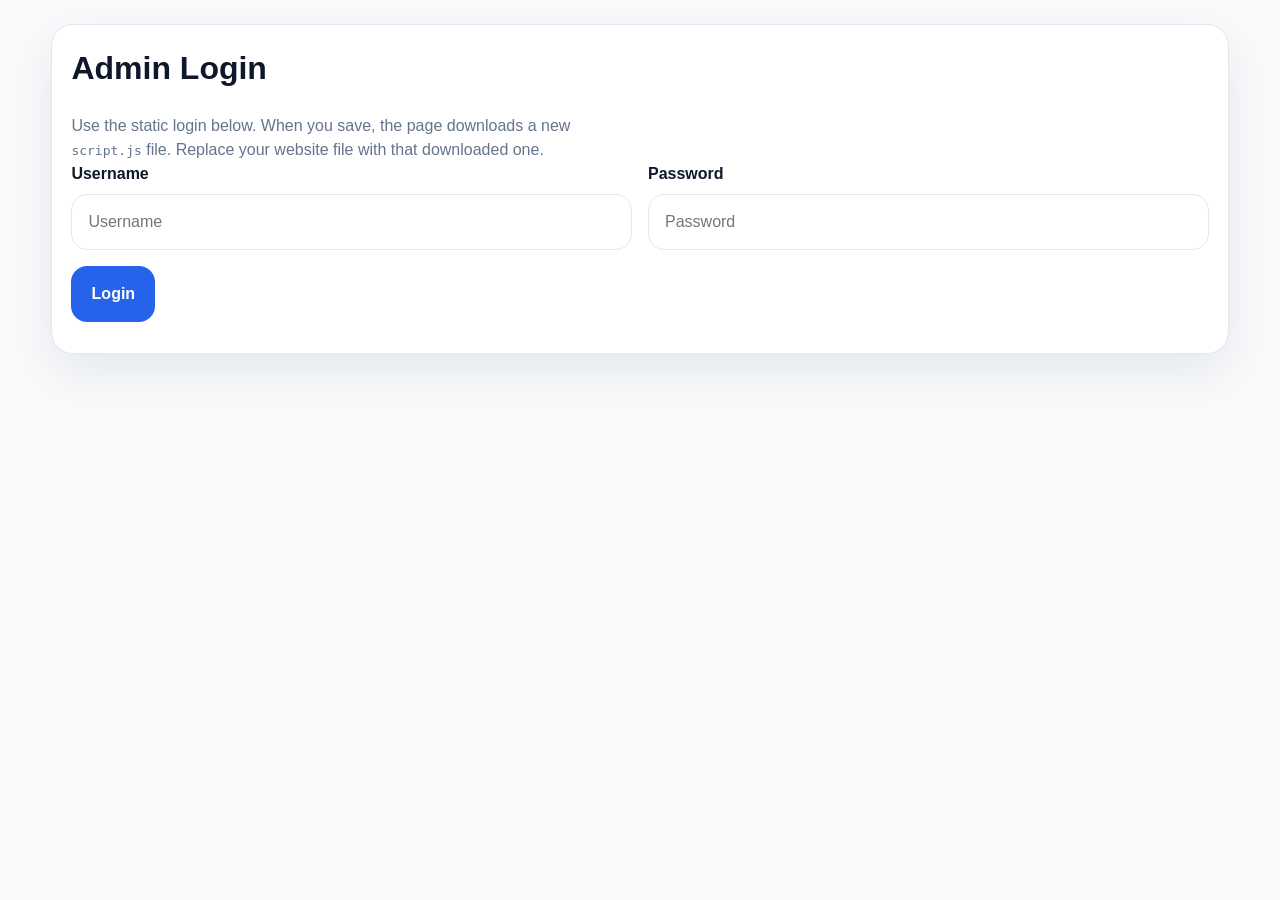
==== commit 471ad2c8: "V4.4" ====
--- a/admin.html
+++ b/admin.html
@@ -1,1626 +1 @@
-<!DOCTYPE html>
-<html lang="en">
-<head>
-  <meta charset="UTF-8" />
-  <meta name="viewport" content="width=device-width, initial-scale=1.0" />
-  <title>Admin Panel | Shri Samarth Krupa Musical</title>
-  <style>
-    :root {
-      --bg: #f8fafc;
-      --panel: #ffffff;
-      --line: #e2e8f0;
-      --text: #0f172a;
-      --muted: #64748b;
-      --brand: #2563eb;
-      --brand-dark: #1d4ed8;
-      --success: #16a34a;
-      --danger: #dc2626;
-      --warn: #d97706;
-      --shadow: 0 18px 48px rgba(15, 23, 42, 0.08);
-      --radius-xl: 28px;
-      --radius-lg: 22px;
-      --radius-md: 16px;
-      --radius-sm: 12px;
-    }
-
-    * { box-sizing: border-box; }
-    html { scroll-behavior: smooth; }
-    body {
-      margin: 0;
-      font-family: Inter, Arial, Helvetica, sans-serif;
-      background: var(--bg);
-      color: var(--text);
-    }
-    button, input, select, textarea { font: inherit; }
-    button { cursor: pointer; }
-    a { color: inherit; text-decoration: none; }
-    img { max-width: 100%; display: block; }
-
-    .hidden { display: none !important; }
-    .container {
-      width: min(94%, 1320px);
-      margin: 0 auto;
-    }
-
-    .btn {
-      border: 1px solid transparent;
-      border-radius: 14px;
-      padding: 0.85rem 1rem;
-      font-weight: 800;
-      display: inline-flex;
-      align-items: center;
-      justify-content: center;
-      gap: 0.5rem;
-      transition: 0.2s ease;
-      text-decoration: none;
-    }
-    .btn:hover { transform: translateY(-1px); }
-    .btn-primary { background: var(--brand); color: #fff; }
-    .btn-primary:hover { background: var(--brand-dark); }
-    .btn-soft { background: #fff; border-color: var(--line); color: var(--text); }
-    .btn-danger { background: #fff; border-color: #fecaca; color: var(--danger); }
-    .btn-success { background: var(--success); color: #fff; }
-    .btn-warn { background: #fff7ed; border-color: #fed7aa; color: var(--warn); }
-
-    .input, .select, .textarea {
-      width: 100%;
-      border: 1px solid var(--line);
-      border-radius: 14px;
-      padding: 0.9rem 1rem;
-      background: #fff;
-      color: var(--text);
-      outline: none;
-    }
-    .input:focus, .select:focus, .textarea:focus {
-      border-color: rgba(37, 99, 235, 0.35);
-      box-shadow: 0 0 0 3px rgba(37, 99, 235, 0.08);
-    }
-    .textarea { min-height: 120px; resize: vertical; }
-    .label {
-      display: block;
-      margin-bottom: 0.45rem;
-      font-size: 0.92rem;
-      font-weight: 800;
-      color: var(--text);
-    }
-
-    .card {
-      background: var(--panel);
-      border: 1px solid var(--line);
-      border-radius: var(--radius-lg);
-      box-shadow: var(--shadow);
-    }
-
-    .login-wrap {
-      min-height: 100vh;
-      display: grid;
-      place-items: center;
-      padding: 2rem 0;
-      background: linear-gradient(135deg, #0f172a, #1d4ed8 58%, #0f172a);
-    }
-    .login-card {
-      width: min(94%, 460px);
-      padding: 1.8rem;
-      color: #fff;
-      border-radius: var(--radius-xl);
-      background: rgba(255,255,255,0.08);
-      border: 1px solid rgba(255,255,255,0.14);
-      box-shadow: 0 18px 48px rgba(2, 6, 23, 0.22);
-      backdrop-filter: blur(14px);
-    }
-    .login-mark {
-      width: 58px;
-      height: 58px;
-      border-radius: 18px;
-      display: grid;
-      place-items: center;
-      font-size: 1.5rem;
-      background: rgba(255,255,255,0.16);
-      margin-bottom: 1rem;
-    }
-    .login-card h1 {
-      margin: 0 0 0.5rem;
-      font-size: clamp(2rem, 5vw, 2.7rem);
-      line-height: 1.05;
-    }
-    .login-card p {
-      margin: 0 0 1.25rem;
-      color: rgba(255,255,255,0.82);
-    }
-    .login-grid { display: grid; gap: 1rem; }
-    .login-grid .input {
-      background: rgba(255,255,255,0.96);
-      border: 0;
-    }
-    .hint {
-      margin-top: 0.85rem;
-      padding: 0.8rem 0.9rem;
-      border-radius: 14px;
-      background: rgba(255,255,255,0.12);
-      color: rgba(255,255,255,0.88);
-      font-size: 0.9rem;
-    }
-    .error {
-      color: #fee2e2;
-      font-weight: 700;
-      min-height: 1.25rem;
-      margin-top: 0.25rem;
-      font-size: 0.92rem;
-    }
-
-    .admin-shell {
-      min-height: 100vh;
-      display: grid;
-      grid-template-columns: 280px 1fr;
-    }
-    .sidebar {
-      position: sticky;
-      top: 0;
-      align-self: start;
-      min-height: 100vh;
-      padding: 1.15rem;
-      background: #0f172a;
-      color: #fff;
-    }
-    .sidebar-head {
-      display: flex;
-      align-items: center;
-      gap: 0.85rem;
-      margin-bottom: 1.4rem;
-    }
-    .sidebar-mark {
-      width: 46px;
-      height: 46px;
-      border-radius: 16px;
-      display: grid;
-      place-items: center;
-      background: linear-gradient(135deg, #2563eb, #60a5fa);
-      font-size: 1.2rem;
-    }
-    .sidebar h2 {
-      font-size: 1.05rem;
-      margin: 0;
-      line-height: 1.2;
-    }
-    .sidebar p {
-      margin: 0.15rem 0 0;
-      color: rgba(255,255,255,0.72);
-      font-size: 0.88rem;
-    }
-    .nav-list {
-      display: grid;
-      gap: 0.45rem;
-      margin-top: 1rem;
-    }
-    .nav-btn {
-      width: 100%;
-      border: 0;
-      padding: 0.9rem 1rem;
-      border-radius: 14px;
-      background: transparent;
-      color: rgba(255,255,255,0.82);
-      font-weight: 800;
-      text-align: left;
-      transition: 0.2s ease;
-    }
-    .nav-btn:hover, .nav-btn.active {
-      background: rgba(255,255,255,0.09);
-      color: #fff;
-    }
-    .sidebar-foot {
-      margin-top: 1.25rem;
-      padding-top: 1rem;
-      border-top: 1px solid rgba(255,255,255,0.1);
-      display: grid;
-      gap: 0.7rem;
-    }
-
-    .main {
-      padding: 1.2rem 1.2rem 2rem;
-    }
-    .topbar {
-      display: flex;
-      justify-content: space-between;
-      align-items: center;
-      gap: 1rem;
-      margin-bottom: 1.2rem;
-      flex-wrap: wrap;
-    }
-    .topbar h1 {
-      margin: 0;
-      font-size: clamp(1.8rem, 3vw, 2.6rem);
-      line-height: 1.05;
-    }
-    .topbar p {
-      margin: 0.3rem 0 0;
-      color: var(--muted);
-    }
-    .top-actions {
-      display: flex;
-      gap: 0.75rem;
-      flex-wrap: wrap;
-    }
-
-    .stats {
-      display: grid;
-      grid-template-columns: repeat(4, 1fr);
-      gap: 1rem;
-      margin-bottom: 1rem;
-    }
-    .stat-card {
-      padding: 1.2rem;
-      background: #fff;
-      border: 1px solid var(--line);
-      border-radius: 20px;
-      box-shadow: var(--shadow);
-    }
-    .stat-card h3 {
-      margin: 0 0 0.35rem;
-      font-size: 1.8rem;
-    }
-    .stat-card p {
-      margin: 0;
-      color: var(--muted);
-    }
-
-    .panel-grid {
-      display: grid;
-      grid-template-columns: 1.05fr 0.95fr;
-      gap: 1rem;
-    }
-    .panel {
-      padding: 1.2rem;
-      background: #fff;
-      border: 1px solid var(--line);
-      border-radius: 22px;
-      box-shadow: var(--shadow);
-    }
-    .panel-head {
-      display: flex;
-      justify-content: space-between;
-      align-items: center;
-      gap: 0.8rem;
-      flex-wrap: wrap;
-      margin-bottom: 1rem;
-    }
-    .panel-title {
-      margin: 0;
-      font-size: 1.2rem;
-    }
-    .panel-copy {
-      margin: 0.2rem 0 0;
-      color: var(--muted);
-      font-size: 0.94rem;
-    }
-
-    .search-row {
-      display: grid;
-      grid-template-columns: 1.2fr 0.9fr 0.75fr 0.75fr;
-      gap: 0.75rem;
-      margin-bottom: 1rem;
-    }
-
-    .table-wrap {
-      overflow: auto;
-      border: 1px solid var(--line);
-      border-radius: 18px;
-    }
-    table {
-      width: 100%;
-      border-collapse: collapse;
-      min-width: 920px;
-      background: #fff;
-    }
-    th, td {
-      padding: 0.9rem 0.85rem;
-      border-bottom: 1px solid var(--line);
-      text-align: left;
-      vertical-align: top;
-      font-size: 0.94rem;
-    }
-    th {
-      background: #f8fafc;
-      font-size: 0.84rem;
-      text-transform: uppercase;
-      letter-spacing: 0.06em;
-      color: var(--muted);
-    }
-    tr:last-child td { border-bottom: 0; }
-    .mini-img {
-      width: 56px;
-      height: 56px;
-      border-radius: 14px;
-      object-fit: cover;
-      border: 1px solid var(--line);
-      background: #f8fafc;
-    }
-    .tag {
-      display: inline-flex;
-      padding: 0.36rem 0.62rem;
-      border-radius: 999px;
-      font-size: 0.76rem;
-      font-weight: 800;
-      border: 1px solid var(--line);
-      background: #eff6ff;
-      color: var(--brand);
-    }
-    .tag.gray { background: #f8fafc; color: #334155; }
-    .tag.green { background: #f0fdf4; color: #166534; border-color: #bbf7d0; }
-    .tag.red { background: #fef2f2; color: #991b1b; border-color: #fecaca; }
-
-    .actions-row {
-      display: flex;
-      gap: 0.45rem;
-      flex-wrap: wrap;
-    }
-    .btn-mini {
-      padding: 0.55rem 0.7rem;
-      border-radius: 12px;
-      border: 1px solid var(--line);
-      background: #fff;
-      font-weight: 800;
-      font-size: 0.84rem;
-    }
-
-    .form-grid {
-      display: grid;
-      grid-template-columns: repeat(2, 1fr);
-      gap: 1rem;
-    }
-    .form-grid .full { grid-column: 1 / -1; }
-    .check-grid {
-      display: grid;
-      grid-template-columns: repeat(2, 1fr);
-      gap: 0.75rem;
-      margin-top: 0.35rem;
-    }
-    .check-item {
-      display: flex;
-      align-items: center;
-      gap: 0.65rem;
-      padding: 0.85rem 0.9rem;
-      border-radius: 14px;
-      border: 1px solid var(--line);
-      background: #fff;
-    }
-    .switch {
-      width: 18px;
-      height: 18px;
-      margin: 0;
-    }
-
-    .thumbs {
-      display: grid;
-      grid-template-columns: repeat(4, 1fr);
-      gap: 0.75rem;
-      margin-top: 0.8rem;
-    }
-    .thumb-card {
-      padding: 0.55rem;
-      border: 1px solid var(--line);
-      border-radius: 16px;
-      background: #fff;
-    }
-    .thumb-card img {
-      width: 100%;
-      aspect-ratio: 1 / 1;
-      object-fit: cover;
-      border-radius: 12px;
-      border: 1px solid var(--line);
-    }
-    .thumb-card button {
-      margin-top: 0.55rem;
-      width: 100%;
-    }
-
-    .list-grid {
-      display: grid;
-      gap: 0.8rem;
-    }
-    .list-item {
-      display: flex;
-      align-items: center;
-      justify-content: space-between;
-      gap: 1rem;
-      padding: 0.95rem 1rem;
-      border: 1px solid var(--line);
-      border-radius: 16px;
-      background: #fff;
-      flex-wrap: wrap;
-    }
-    .list-item h4 {
-      margin: 0 0 0.2rem;
-      font-size: 1rem;
-    }
-    .list-item p {
-      margin: 0;
-      color: var(--muted);
-      font-size: 0.92rem;
-    }
-
-    .settings-grid {
-      display: grid;
-      grid-template-columns: repeat(2, 1fr);
-      gap: 1rem;
-    }
-
-    .note {
-      margin-top: 0.9rem;
-      padding: 0.85rem 0.95rem;
-      border-radius: 14px;
-      background: #eff6ff;
-      color: #1e3a8a;
-      border: 1px solid #bfdbfe;
-      font-size: 0.93rem;
-      line-height: 1.5;
-    }
-
-    .empty {
-      border: 1px dashed #cbd5e1;
-      border-radius: 18px;
-      padding: 1.2rem;
-      text-align: center;
-      color: var(--muted);
-      background: #fff;
-    }
-
-    .toast {
-      position: fixed;
-      right: 16px;
-      bottom: 16px;
-      background: #0f172a;
-      color: #fff;
-      padding: 0.95rem 1rem;
-      border-radius: 16px;
-      box-shadow: var(--shadow);
-      opacity: 0;
-      pointer-events: none;
-      transform: translateY(10px);
-      transition: 0.2s ease;
-      z-index: 100;
-      max-width: 340px;
-    }
-    .toast.show {
-      opacity: 1;
-      transform: translateY(0);
-      pointer-events: auto;
-    }
-
-    @media (max-width: 1180px) {
-      .stats { grid-template-columns: repeat(2, 1fr); }
-      .panel-grid, .settings-grid { grid-template-columns: 1fr; }
-      .search-row { grid-template-columns: 1fr 1fr; }
-      .thumbs { grid-template-columns: repeat(3, 1fr); }
-    }
-
-    @media (max-width: 920px) {
-      .admin-shell { grid-template-columns: 1fr; }
-      .sidebar {
-        position: static;
-        min-height: auto;
-      }
-      .form-grid, .check-grid, .search-row { grid-template-columns: 1fr; }
-    }
-
-    @media (max-width: 640px) {
-      .main { padding: 1rem 0.85rem 1.5rem; }
-      .sidebar { padding: 1rem 0.85rem; }
-      .stats { grid-template-columns: 1fr; }
-      .top-actions, .actions-row { width: 100%; }
-      .top-actions .btn, .actions-row .btn-mini { flex: 1; }
-      .thumbs { grid-template-columns: repeat(2, 1fr); }
-      .login-card { padding: 1.2rem; }
-    }
-  </style>
-</head>
-<body>
-  <div id="loginView" class="login-wrap">
-    <div class="login-card">
-      <div class="login-mark">♫</div>
-      <h1>Admin Login</h1>
-      <p>Manage products, categories, contact details, homepage featured items, stock status, visibility, and store settings.</p>
-      <div class="login-grid">
-        <div>
-          <label class="label" for="adminUser">Username</label>
-          <input class="input" id="adminUser" type="text" placeholder="Enter username" />
-        </div>
-        <div>
-          <label class="label" for="adminPass">Password</label>
-          <input class="input" id="adminPass" type="password" placeholder="Enter password" />
-        </div>
-        <button class="btn btn-primary" id="loginBtn">Login to Admin Panel</button>
-      </div>
-      <div id="loginError" class="error"></div>
-      <div class="hint">
-        Demo static login is enabled for this admin page. Because it is front-end only, it is suitable for local/demo use. For real security, move login to a backend later.
-      </div>
-    </div>
-  </div>
-
-  <div id="adminView" class="admin-shell hidden">
-    <aside class="sidebar">
-      <div class="sidebar-head">
-        <div class="sidebar-mark">♫</div>
-        <div>
-          <h2>Shri Samarth Krupa Musical</h2>
-          <p>Admin Dashboard</p>
-        </div>
-      </div>
-
-      <div class="nav-list">
-        <button class="nav-btn active" data-tab="dashboard">Dashboard</button>
-        <button class="nav-btn" data-tab="products">Products</button>
-        <button class="nav-btn" data-tab="categories">Categories</button>
-        <button class="nav-btn" data-tab="homepage">Homepage Control</button>
-        <button class="nav-btn" data-tab="settings">Store Settings</button>
-        <button class="nav-btn" data-tab="inquiries">Inquiry Notes</button>
-      </div>
-
-      <div class="sidebar-foot">
-        <button class="btn btn-soft" id="exportBtn">Export Product Data</button>
-        <button class="btn btn-danger" id="logoutBtn">Logout</button>
-      </div>
-    </aside>
-
-    <main class="main">
-      <section id="tab-dashboard" class="tab-section">
-        <div class="topbar">
-          <div>
-            <h1>Dashboard</h1>
-            <p>Quick view of products, featured items, visibility, stock status, and category totals.</p>
-          </div>
-          <div class="top-actions">
-            <button class="btn btn-primary" data-open-product>Add New Product</button>
-            <button class="btn btn-soft" id="seedDemoBtn">Load Demo Data</button>
-          </div>
-        </div>
-
-        <div class="stats" id="statsGrid"></div>
-
-        <div class="panel-grid">
-          <div class="panel">
-            <div class="panel-head">
-              <div>
-                <h2 class="panel-title">Recent Products</h2>
-                <p class="panel-copy">Latest items added to your product catalog.</p>
-              </div>
-            </div>
-            <div id="recentProducts"></div>
-          </div>
-
-          <div class="panel">
-            <div class="panel-head">
-              <div>
-                <h2 class="panel-title">Category Summary</h2>
-                <p class="panel-copy">How many products are assigned to each category.</p>
-              </div>
-            </div>
-            <div id="categorySummary" class="list-grid"></div>
-          </div>
-        </div>
-      </section>
-
-      <section id="tab-products" class="tab-section hidden">
-        <div class="topbar">
-          <div>
-            <h1>Product Management</h1>
-            <p>Add, edit, delete, search, filter, hide/show, feature, and manage multiple images for products.</p>
-          </div>
-          <div class="top-actions">
-            <button class="btn btn-primary" data-open-product>Add Product</button>
-          </div>
-        </div>
-
-        <div class="panel">
-          <div class="search-row">
-            <input id="productSearch" class="input" type="text" placeholder="Search by product name..." />
-            <select id="productCategoryFilter" class="select"></select>
-            <select id="productStockFilter" class="select">
-              <option value="all">All stock</option>
-              <option value="in">In Stock</option>
-              <option value="out">Out of Stock</option>
-            </select>
-            <select id="productVisibilityFilter" class="select">
-              <option value="all">All visibility</option>
-              <option value="shown">Shown</option>
-              <option value="hidden">Hidden</option>
-            </select>
-          </div>
-
-          <div class="table-wrap">
-            <table>
-              <thead>
-                <tr>
-                  <th>Image</th>
-                  <th>Product</th>
-                  <th>Category</th>
-                  <th>Price</th>
-                  <th>Status</th>
-                  <th>Featured</th>
-                  <th>Order</th>
-                  <th>Actions</th>
-                </tr>
-              </thead>
-              <tbody id="productsTable"></tbody>
-            </table>
-          </div>
-        </div>
-      </section>
-
-      <section id="tab-categories" class="tab-section hidden">
-        <div class="topbar">
-          <div>
-            <h1>Category Management</h1>
-            <p>Create categories, edit names and icons, or remove unused categories.</p>
-          </div>
-        </div>
-
-        <div class="panel-grid">
-          <div class="panel">
-            <div class="panel-head">
-              <div>
-                <h2 class="panel-title">Add / Edit Category</h2>
-                <p class="panel-copy">Use emoji icons or short text like 🎸, 🎹, 🎤.</p>
-              </div>
-            </div>
-            <form id="categoryForm" class="form-grid">
-              <input type="hidden" id="editCategoryId" />
-              <div>
-                <label class="label" for="categoryName">Category Name</label>
-                <input class="input" id="categoryName" type="text" placeholder="Example: Harmonium" required />
-              </div>
-              <div>
-                <label class="label" for="categoryIcon">Icon</label>
-                <input class="input" id="categoryIcon" type="text" placeholder="🎹" required />
-              </div>
-              <div class="full">
-                <label class="label" for="categoryCopy">Description</label>
-                <textarea class="textarea" id="categoryCopy" placeholder="Short category description"></textarea>
-              </div>
-              <div class="full actions-row">
-                <button class="btn btn-primary" type="submit">Save Category</button>
-                <button class="btn btn-soft" type="button" id="categoryResetBtn">Reset</button>
-              </div>
-            </form>
-          </div>
-
-          <div class="panel">
-            <div class="panel-head">
-              <div>
-                <h2 class="panel-title">Current Categories</h2>
-                <p class="panel-copy">Categories used on storefront and in admin filters.</p>
-              </div>
-            </div>
-            <div id="categoriesList" class="list-grid"></div>
-          </div>
-        </div>
-      </section>
-
-      <section id="tab-homepage" class="tab-section hidden">
-        <div class="topbar">
-          <div>
-            <h1>Homepage Control</h1>
-            <p>Select featured products and reorder hero quick links or homepage items.</p>
-          </div>
-        </div>
-
-        <div class="panel-grid">
-          <div class="panel">
-            <div class="panel-head">
-              <div>
-                <h2 class="panel-title">Featured Products</h2>
-                <p class="panel-copy">Choose which products appear on the homepage.</p>
-              </div>
-            </div>
-            <div class="note">Select up to 6 featured products. Hidden products are ignored on the storefront even if featured.</div>
-            <div id="featuredChooser" class="list-grid" style="margin-top:1rem;"></div>
-          </div>
-
-          <div class="panel">
-            <div class="panel-head">
-              <div>
-                <h2 class="panel-title">Homepage Notes</h2>
-                <p class="panel-copy">Quick help for what the storefront should show.</p>
-              </div>
-            </div>
-            <div class="list-grid">
-              <div class="list-item"><div><h4>Hero section</h4><p>Use your strongest categories and keep the message short.</p></div></div>
-              <div class="list-item"><div><h4>Featured products</h4><p>Choose high-demand items, premium pieces, or new arrivals.</p></div></div>
-              <div class="list-item"><div><h4>WhatsApp flow</h4><p>Keep the main WhatsApp number updated in settings.</p></div></div>
-            </div>
-          </div>
-        </div>
-      </section>
-
-      <section id="tab-settings" class="tab-section hidden">
-        <div class="topbar">
-          <div>
-            <h1>Store Settings</h1>
-            <p>Edit contact details, social links, online service links, and storefront information.</p>
-          </div>
-        </div>
-
-        <div class="panel">
-          <form id="settingsForm" class="settings-grid">
-            <div>
-              <label class="label" for="storeName">Store Name</label>
-              <input class="input" id="storeName" type="text" />
-            </div>
-            <div>
-              <label class="label" for="whatsappNumber">WhatsApp Number</label>
-              <input class="input" id="whatsappNumber" type="text" />
-            </div>
-            <div class="full">
-              <label class="label" for="storeAddress">Address</label>
-              <textarea class="textarea" id="storeAddress"></textarea>
-            </div>
-            <div>
-              <label class="label" for="phoneOne">Phone 1</label>
-              <input class="input" id="phoneOne" type="text" />
-            </div>
-            <div>
-              <label class="label" for="phoneTwo">Phone 2</label>
-              <input class="input" id="phoneTwo" type="text" />
-            </div>
-            <div>
-              <label class="label" for="instagramOne">Instagram 1</label>
-              <input class="input" id="instagramOne" type="text" />
-            </div>
-            <div>
-              <label class="label" for="instagramTwo">Instagram 2</label>
-              <input class="input" id="instagramTwo" type="text" />
-            </div>
-            <div>
-              <label class="label" for="amazonLink">Amazon Link</label>
-              <input class="input" id="amazonLink" type="text" placeholder="https://..." />
-            </div>
-            <div>
-              <label class="label" for="flipkartLink">Flipkart Link</label>
-              <input class="input" id="flipkartLink" type="text" placeholder="https://..." />
-            </div>
-            <div>
-              <label class="label" for="meeshoLink">Meesho Link</label>
-              <input class="input" id="meeshoLink" type="text" placeholder="https://..." />
-            </div>
-            <div>
-              <label class="label" for="storeTagline">Store Tagline</label>
-              <input class="input" id="storeTagline" type="text" />
-            </div>
-            <div class="full actions-row">
-              <button class="btn btn-primary" type="submit">Save Settings</button>
-            </div>
-          </form>
-          <div class="note">This admin page stores data in browser localStorage. To show these changes on your public website automatically, the storefront code must also read from the same saved data structure or use a backend/API later.</div>
-        </div>
-      </section>
-
-      <section id="tab-inquiries" class="tab-section hidden">
-        <div class="topbar">
-          <div>
-            <h1>Inquiry Notes</h1>
-            <p>Simple notes area to track customer follow-ups and product requests.</p>
-          </div>
-        </div>
-
-        <div class="panel-grid">
-          <div class="panel">
-            <div class="panel-head">
-              <div>
-                <h2 class="panel-title">Add Inquiry Note</h2>
-                <p class="panel-copy">Manual notes for calls, WhatsApp leads, or special customer requests.</p>
-              </div>
-            </div>
-            <form id="inquiryForm" class="form-grid">
-              <div>
-                <label class="label" for="inqName">Customer Name</label>
-                <input class="input" id="inqName" type="text" placeholder="Customer name" required />
-              </div>
-              <div>
-                <label class="label" for="inqPhone">Phone / WhatsApp</label>
-                <input class="input" id="inqPhone" type="text" placeholder="Phone number" />
-              </div>
-              <div>
-                <label class="label" for="inqProduct">Product</label>
-                <input class="input" id="inqProduct" type="text" placeholder="Interested product" />
-              </div>
-              <div>
-                <label class="label" for="inqStatus">Status</label>
-                <select class="select" id="inqStatus">
-                  <option>New</option>
-                  <option>Follow Up</option>
-                  <option>Closed</option>
-                </select>
-              </div>
-              <div class="full">
-                <label class="label" for="inqNote">Note</label>
-                <textarea class="textarea" id="inqNote" placeholder="Write note"></textarea>
-              </div>
-              <div class="full actions-row">
-                <button class="btn btn-primary" type="submit">Save Inquiry Note</button>
-              </div>
-            </form>
-          </div>
-
-          <div class="panel">
-            <div class="panel-head">
-              <div>
-                <h2 class="panel-title">Saved Inquiry Notes</h2>
-                <p class="panel-copy">Stored only in this browser.</p>
-              </div>
-            </div>
-            <div id="inquiryList" class="list-grid"></div>
-          </div>
-        </div>
-      </section>
-    </main>
-  </div>
-
-  <div id="productModal" class="hidden" style="position:fixed;inset:0;background:rgba(15,23,42,0.55);z-index:90;padding:1rem;overflow:auto;">
-    <div class="card" style="width:min(96%,1100px);margin:1rem auto;padding:1.2rem;">
-      <div class="panel-head">
-        <div>
-          <h2 class="panel-title" id="productModalTitle">Add Product</h2>
-          <p class="panel-copy">Create or update product information and images.</p>
-        </div>
-        <button class="btn btn-soft" id="closeProductModal">Close</button>
-      </div>
-
-      <form id="productForm" class="form-grid">
-        <input type="hidden" id="editProductId" />
-        <div>
-          <label class="label" for="productName">Product Name</label>
-          <input class="input" id="productName" type="text" required />
-        </div>
-        <div>
-          <label class="label" for="productCategory">Category</label>
-          <select class="select" id="productCategory" required></select>
-        </div>
-        <div>
-          <label class="label" for="productPrice">Price</label>
-          <input class="input" id="productPrice" type="number" min="0" required />
-        </div>
-        <div>
-          <label class="label" for="productOldPrice">Old Price</label>
-          <input class="input" id="productOldPrice" type="number" min="0" />
-        </div>
-        <div>
-          <label class="label" for="productBadge">Badge</label>
-          <input class="input" id="productBadge" type="text" placeholder="Trending / Bestseller / New" />
-        </div>
-        <div>
-          <label class="label" for="productOrder">Display Order</label>
-          <input class="input" id="productOrder" type="number" min="1" />
-        </div>
-        <div class="full">
-          <label class="label" for="productDesc">Short Description</label>
-          <textarea class="textarea" id="productDesc"></textarea>
-        </div>
-        <div class="full">
-          <label class="label" for="productLongDesc">Long Description</label>
-          <textarea class="textarea" id="productLongDesc"></textarea>
-        </div>
-        <div class="full">
-          <label class="label" for="productHighlights">Highlights</label>
-          <input class="input" id="productHighlights" type="text" placeholder="Separate highlights with | character" />
-        </div>
-        <div class="full">
-          <label class="label" for="productImageUrl">Image URL</label>
-          <input class="input" id="productImageUrl" type="text" placeholder="Main image URL" />
-        </div>
-        <div class="full">
-          <label class="label" for="productImageUrls">Multiple Images</label>
-          <textarea class="textarea" id="productImageUrls" placeholder="Paste one image URL per line"></textarea>
-          <div id="productThumbs" class="thumbs"></div>
-        </div>
-        <div class="full">
-          <div class="check-grid">
-            <label class="check-item"><input class="switch" id="productFeatured" type="checkbox" /> Featured on homepage</label>
-            <label class="check-item"><input class="switch" id="productVisible" type="checkbox" checked /> Visible on storefront</label>
-            <label class="check-item"><input class="switch" id="productInStock" type="checkbox" checked /> In stock</label>
-            <label class="check-item"><input class="switch" id="productTrending" type="checkbox" /> Mark as trending</label>
-          </div>
-        </div>
-        <div class="full actions-row">
-          <button class="btn btn-primary" type="submit">Save Product</button>
-          <button class="btn btn-soft" type="button" id="resetProductForm">Reset</button>
-        </div>
-      </form>
-    </div>
-  </div>
-
-  <div id="toast" class="toast"></div>
-
-  <script>
-    const ADMIN_USERNAME = 'Pranit@01';
-    const ADMIN_PASSWORD = 'Pranit@01';
-
-    const STORAGE_KEYS = {
-      products: 'ssk-admin-products',
-      categories: 'ssk-admin-categories',
-      settings: 'ssk-admin-settings',
-      inquiries: 'ssk-admin-inquiries',
-      auth: 'ssk-admin-auth'
-    };
-
-    const demoCategories = [
-      { id: 1, name: 'Harmonium', icon: '🎹', copy: 'Traditional reed instruments for bhajan and classical music.' },
-      { id: 2, name: 'Tabla', icon: '🥁', copy: 'Classical hand percussion for practice, stage, and teaching.' },
-      { id: 3, name: 'Keyboard', icon: '⌨️', copy: 'Portable and performance-style keyboards for all levels.' },
-      { id: 4, name: 'Guitar', icon: '🎸', copy: 'Acoustic guitars for learners, hobby players, and performers.' },
-      { id: 5, name: 'Dholak', icon: '🪘', copy: 'Rhythmic folk instruments for festive and devotional settings.' },
-      { id: 6, name: 'Musical Accessories', icon: '🎤', copy: 'Useful add-ons like microphones, stands, and support gear.' }
-    ];
-
-    const demoProducts = [
-      {
-        id: 1,
-        name: 'Swaranjali Classic Harmonium',
-        category: 'Harmonium',
-        price: 18999,
-        oldPrice: 21999,
-        badge: 'Bestseller',
-        description: 'Traditional harmonium with warm tonal character for devotional and classical use.',
-        longDescription: 'A premium-looking harmonium suited for bhajans, home practice, and stage performance.',
-        highlights: ['Smooth key response', 'Portable folding body', 'Ideal for devotional music'],
-        image: 'https://images.unsplash.com/photo-1511379938547-c1f69419868d?auto=format&fit=crop&w=1200&q=80',
-        images: [
-          'https://images.unsplash.com/photo-1511379938547-c1f69419868d?auto=format&fit=crop&w=1200&q=80',
-          'https://images.unsplash.com/photo-1465847899084-d164df4dedc6?auto=format&fit=crop&w=1200&q=80'
-        ],
-        featured: true,
-        visible: true,
-        inStock: true,
-        trending: false,
-        order: 1
-      },
-      {
-        id: 2,
-        name: 'Naad Sheesham Tabla Set',
-        category: 'Tabla',
-        price: 15999,
-        oldPrice: 18499,
-        badge: 'Popular',
-        description: 'Classic tabla pair with clear dayan response and strong bayan depth.',
-        longDescription: 'A refined tabla set suitable for learners and intermediate players.',
-        highlights: ['Balanced sound character', 'Performance-ready look', 'Traditional percussion appeal'],
-        image: 'https://images.unsplash.com/photo-1516280440614-37939bbacd81?auto=format&fit=crop&w=1200&q=80',
-        images: [
-          'https://images.unsplash.com/photo-1516280440614-37939bbacd81?auto=format&fit=crop&w=1200&q=80'
-        ],
-        featured: true,
-        visible: true,
-        inStock: true,
-        trending: true,
-        order: 2
-      },
-      {
-        id: 3,
-        name: 'Aarambh Acoustic Guitar',
-        category: 'Guitar',
-        price: 8999,
-        oldPrice: 10499,
-        badge: 'Starter Favorite',
-        description: 'Warm-toned acoustic guitar for beginners, students, and home practice.',
-        longDescription: 'A comfortable entry-level acoustic guitar with a clean natural finish.',
-        highlights: ['Comfortable body shape', 'Natural acoustic look', 'Beginner friendly'],
-        image: 'https://images.unsplash.com/photo-1510915361894-db8b60106cb1?auto=format&fit=crop&w=1200&q=80',
-        images: [
-          'https://images.unsplash.com/photo-1510915361894-db8b60106cb1?auto=format&fit=crop&w=1200&q=80'
-        ],
-        featured: false,
-        visible: true,
-        inStock: true,
-        trending: false,
-        order: 3
-      }
-    ];
-
-    const demoSettings = {
-      storeName: 'Shri Samarth Krupa Musical & Electronics',
-      whatsappNumber: '918308651469',
-      storeAddress: 'Main Road, Raver, District Jalgaon (MH), Pincode 425508',
-      phoneOne: '9359776263',
-      phoneTwo: '9405724793',
-      instagramOne: 'jayesh_sugandhiwale',
-      instagramTwo: 'skmusical2021',
-      amazonLink: '',
-      flipkartLink: '',
-      meeshoLink: '',
-      storeTagline: 'All kinds of Musical Instruments • Wholesaler & Retailer • Sales and Service'
-    };
-
-    const state = {
-      products: load(STORAGE_KEYS.products, demoProducts),
-      categories: load(STORAGE_KEYS.categories, demoCategories),
-      settings: load(STORAGE_KEYS.settings, demoSettings),
-      inquiries: load(STORAGE_KEYS.inquiries, []),
-      activeTab: 'dashboard'
-    };
-
-    function load(key, fallback) {
-      try {
-        const raw = localStorage.getItem(key);
-        return raw ? JSON.parse(raw) : fallback;
-      } catch (e) {
-        return fallback;
-      }
-    }
-
-    function save(key, value) {
-      localStorage.setItem(key, JSON.stringify(value));
-    }
-
-    function toast(message) {
-      const el = document.getElementById('toast');
-      el.textContent = message;
-      el.classList.add('show');
-      clearTimeout(toast.timer);
-      toast.timer = setTimeout(() => el.classList.remove('show'), 2200);
-    }
-
-    function formatPrice(value) {
-      return new Intl.NumberFormat('en-IN', { style: 'currency', currency: 'INR', maximumFractionDigits: 0 }).format(Number(value || 0));
-    }
-
-    function discountPercentage(price, oldPrice) {
-      if (!oldPrice || Number(oldPrice) <= Number(price)) return 0;
-      return Math.round(((oldPrice - price) / oldPrice) * 100);
-    }
-
-    function nextId(list) {
-      return list.length ? Math.max(...list.map(item => item.id)) + 1 : 1;
-    }
-
-    function showTab(tab) {
-      state.activeTab = tab;
-      document.querySelectorAll('.nav-btn').forEach(btn => btn.classList.toggle('active', btn.dataset.tab === tab));
-      document.querySelectorAll('.tab-section').forEach(sec => sec.classList.add('hidden'));
-      document.getElementById('tab-' + tab).classList.remove('hidden');
-      renderAll();
-    }
-
-    function updateCategorySelects() {
-      const options = state.categories.map(cat => `<option value="${cat.name}">${cat.name}</option>`).join('');
-      document.getElementById('productCategory').innerHTML = options;
-      document.getElementById('productCategoryFilter').innerHTML = '<option value="all">All categories</option>' + options;
-    }
-
-    function renderStats() {
-      const visibleProducts = state.products.filter(p => p.visible).length;
-      const featured = state.products.filter(p => p.featured).length;
-      const inStock = state.products.filter(p => p.inStock).length;
-      const hidden = state.products.filter(p => !p.visible).length;
-      document.getElementById('statsGrid').innerHTML = `
-        <div class="stat-card"><h3>${state.products.length}</h3><p>Total products</p></div>
-        <div class="stat-card"><h3>${featured}</h3><p>Featured products</p></div>
-        <div class="stat-card"><h3>${inStock}</h3><p>In stock</p></div>
-        <div class="stat-card"><h3>${hidden}</h3><p>Hidden items</p></div>
-      `;
-    }
-
-    function renderRecentProducts() {
-      const root = document.getElementById('recentProducts');
-      if (!state.products.length) {
-        root.innerHTML = '<div class="empty">No products yet.</div>';
-        return;
-      }
-      root.innerHTML = state.products
-        .slice()
-        .sort((a, b) => (b.id - a.id))
-        .slice(0, 5)
-        .map(product => `
-          <div class="list-item">
-            <div style="display:flex;gap:0.9rem;align-items:center;">
-              <img class="mini-img" src="${product.image || ''}" alt="${product.name}" />
-              <div>
-                <h4>${product.name}</h4>
-                <p>${product.category} • ${formatPrice(product.price)}</p>
-              </div>
-            </div>
-            <span class="tag ${product.inStock ? 'green' : 'red'}">${product.inStock ? 'In Stock' : 'Out of Stock'}</span>
-          </div>
-        `).join('');
-    }
-
-    function renderCategorySummary() {
-      const root = document.getElementById('categorySummary');
-      root.innerHTML = state.categories.map(cat => {
-        const count = state.products.filter(p => p.category === cat.name).length;
-        return `
-          <div class="list-item">
-            <div>
-              <h4>${cat.icon} ${cat.name}</h4>
-              <p>${cat.copy || 'No description added.'}</p>
-            </div>
-            <span class="tag gray">${count} products</span>
-          </div>
-        `;
-      }).join('');
-    }
-
-    function filteredProductsList() {
-      const q = document.getElementById('productSearch').value.trim().toLowerCase();
-      const category = document.getElementById('productCategoryFilter').value;
-      const stock = document.getElementById('productStockFilter').value;
-      const visibility = document.getElementById('productVisibilityFilter').value;
-
-      return state.products
-        .slice()
-        .sort((a, b) => (a.order || 9999) - (b.order || 9999) || a.id - b.id)
-        .filter(product => {
-          const matchQ = !q || [product.name, product.badge, product.category, product.description].join(' ').toLowerCase().includes(q);
-          const matchCat = category === 'all' || product.category === category;
-          const matchStock = stock === 'all' || (stock === 'in' ? product.inStock : !product.inStock);
-          const matchVisibility = visibility === 'all' || (visibility === 'shown' ? product.visible : !product.visible);
-          return matchQ && matchCat && matchStock && matchVisibility;
-        });
-    }
-
-    function renderProductsTable() {
-      const tbody = document.getElementById('productsTable');
-      const list = filteredProductsList();
-      if (!list.length) {
-        tbody.innerHTML = '<tr><td colspan="8"><div class="empty">No matching products found.</div></td></tr>';
-        return;
-      }
-      tbody.innerHTML = list.map(product => `
-        <tr>
-          <td><img class="mini-img" src="${product.image || ''}" alt="${product.name}" /></td>
-          <td>
-            <strong>${product.name}</strong><br>
-            <span style="color:var(--muted);font-size:0.88rem;">${product.badge || 'No badge'}</span>
-          </td>
-          <td>${product.category}</td>
-          <td>${formatPrice(product.price)}<br><span style="color:var(--muted);font-size:0.85rem;">Old: ${formatPrice(product.oldPrice || 0)}</span></td>
-          <td>
-            <span class="tag ${product.inStock ? 'green' : 'red'}">${product.inStock ? 'In Stock' : 'Out of Stock'}</span>
-            <br><span class="tag ${product.visible ? 'gray' : 'red'}" style="margin-top:0.35rem;">${product.visible ? 'Shown' : 'Hidden'}</span>
-          </td>
-          <td>${product.featured ? '<span class="tag">Featured</span>' : '<span class="tag gray">Normal</span>'}</td>
-          <td>${product.order || '-'}</td>
-          <td>
-            <div class="actions-row">
-              <button class="btn-mini" onclick="editProduct(${product.id})">Edit</button>
-              <button class="btn-mini" onclick="toggleVisibility(${product.id})">${product.visible ? 'Hide' : 'Show'}</button>
-              <button class="btn-mini" onclick="toggleStock(${product.id})">${product.inStock ? 'Stock Off' : 'Stock On'}</button>
-              <button class="btn-mini" onclick="moveProduct(${product.id}, -1)">Up</button>
-              <button class="btn-mini" onclick="moveProduct(${product.id}, 1)">Down</button>
-              <button class="btn-mini" onclick="deleteProduct(${product.id})">Delete</button>
-            </div>
-          </td>
-        </tr>
-      `).join('');
-    }
-
-    function renderCategoriesList() {
-      const root = document.getElementById('categoriesList');
-      if (!state.categories.length) {
-        root.innerHTML = '<div class="empty">No categories created yet.</div>';
-        return;
-      }
-      root.innerHTML = state.categories.map(cat => {
-        const count = state.products.filter(p => p.category === cat.name).length;
-        return `
-          <div class="list-item">
-            <div>
-              <h4>${cat.icon} ${cat.name}</h4>
-              <p>${cat.copy || 'No description added.'} • ${count} products</p>
-            </div>
-            <div class="actions-row">
-              <button class="btn-mini" onclick="editCategory(${cat.id})">Edit</button>
-              <button class="btn-mini" onclick="deleteCategory(${cat.id})">Delete</button>
-            </div>
-          </div>
-        `;
-      }).join('');
-    }
-
-    function renderFeaturedChooser() {
-      const root = document.getElementById('featuredChooser');
-      if (!state.products.length) {
-        root.innerHTML = '<div class="empty">No products available.</div>';
-        return;
-      }
-      root.innerHTML = state.products.map(product => `
-        <label class="list-item">
-          <div style="display:flex;gap:0.9rem;align-items:center;">
-            <img class="mini-img" src="${product.image || ''}" alt="${product.name}" />
-            <div>
-              <h4>${product.name}</h4>
-              <p>${product.category} • ${product.visible ? 'Shown' : 'Hidden'}</p>
-            </div>
-          </div>
-          <input type="checkbox" ${product.featured ? 'checked' : ''} onchange="setFeatured(${product.id}, this.checked)" ${!product.visible ? 'disabled' : ''} />
-        </label>
-      `).join('');
-    }
-
-    function renderSettingsForm() {
-      const s = state.settings;
-      document.getElementById('storeName').value = s.storeName || '';
-      document.getElementById('whatsappNumber').value = s.whatsappNumber || '';
-      document.getElementById('storeAddress').value = s.storeAddress || '';
-      document.getElementById('phoneOne').value = s.phoneOne || '';
-      document.getElementById('phoneTwo').value = s.phoneTwo || '';
-      document.getElementById('instagramOne').value = s.instagramOne || '';
-      document.getElementById('instagramTwo').value = s.instagramTwo || '';
-      document.getElementById('amazonLink').value = s.amazonLink || '';
-      document.getElementById('flipkartLink').value = s.flipkartLink || '';
-      document.getElementById('meeshoLink').value = s.meeshoLink || '';
-      document.getElementById('storeTagline').value = s.storeTagline || '';
-    }
-
-    function renderInquiryList() {
-      const root = document.getElementById('inquiryList');
-      if (!state.inquiries.length) {
-        root.innerHTML = '<div class="empty">No inquiry notes saved yet.</div>';
-        return;
-      }
-      root.innerHTML = state.inquiries.slice().reverse().map(note => `
-        <div class="list-item">
-          <div>
-            <h4>${note.name} • ${note.status}</h4>
-            <p>${note.phone || 'No phone'} • ${note.product || 'No product selected'}</p>
-            <p style="margin-top:0.35rem;">${note.note || 'No note text.'}</p>
-          </div>
-          <div class="actions-row">
-            <button class="btn-mini" onclick="deleteInquiry(${note.id})">Delete</button>
-          </div>
-        </div>
-      `).join('');
-    }
-
-    function renderProductThumbs(urls) {
-      const root = document.getElementById('productThumbs');
-      const list = urls.filter(Boolean);
-      if (!list.length) {
-        root.innerHTML = '';
-        return;
-      }
-      root.innerHTML = list.map((url, index) => `
-        <div class="thumb-card">
-          <img src="${url}" alt="Image ${index + 1}" />
-          <button class="btn btn-soft" type="button" onclick="removeTempImage(${index})">Remove</button>
-        </div>
-      `).join('');
-    }
-
-    let tempImages = [];
-
-    function openProductModal(product) {
-      document.getElementById('productModal').classList.remove('hidden');
-      document.getElementById('productModalTitle').textContent = product ? 'Edit Product' : 'Add Product';
-      document.getElementById('productForm').reset();
-      document.getElementById('editProductId').value = product ? product.id : '';
-      updateCategorySelects();
-      if (product) {
-        document.getElementById('productName').value = product.name || '';
-        document.getElementById('productCategory').value = product.category || '';
-        document.getElementById('productPrice').value = product.price || 0;
-        document.getElementById('productOldPrice').value = product.oldPrice || 0;
-        document.getElementById('productBadge').value = product.badge || '';
-        document.getElementById('productOrder').value = product.order || '';
-        document.getElementById('productDesc').value = product.description || '';
-        document.getElementById('productLongDesc').value = product.longDescription || '';
-        document.getElementById('productHighlights').value = (product.highlights || []).join(' | ');
-        document.getElementById('productImageUrl').value = product.image || '';
-        document.getElementById('productImageUrls').value = (product.images || []).join('\n');
-        document.getElementById('productFeatured').checked = !!product.featured;
-        document.getElementById('productVisible').checked = !!product.visible;
-        document.getElementById('productInStock').checked = !!product.inStock;
-        document.getElementById('productTrending').checked = !!product.trending;
-        tempImages = [...(product.images || [])];
-      } else {
-        document.getElementById('productVisible').checked = true;
-        document.getElementById('productInStock').checked = true;
-        tempImages = [];
-      }
-      renderProductThumbs(tempImages);
-    }
-
-    function closeProductModal() {
-      document.getElementById('productModal').classList.add('hidden');
-    }
-
-    function removeTempImage(index) {
-      tempImages.splice(index, 1);
-      document.getElementById('productImageUrls').value = tempImages.join('\n');
-      renderProductThumbs(tempImages);
-    }
-    window.removeTempImage = removeTempImage;
-
-    function saveProduct(e) {
-      e.preventDefault();
-      const id = Number(document.getElementById('editProductId').value || 0);
-      const badge = document.getElementById('productTrending').checked && !document.getElementById('productBadge').value.trim()
-        ? 'Trending'
-        : document.getElementById('productBadge').value.trim();
-      const images = document.getElementById('productImageUrls').value
-        .split('\n')
-        .map(v => v.trim())
-        .filter(Boolean);
-      const mainImage = document.getElementById('productImageUrl').value.trim() || images[0] || '';
-      const payload = {
-        id: id || nextId(state.products),
-        name: document.getElementById('productName').value.trim(),
-        category: document.getElementById('productCategory').value,
-        price: Number(document.getElementById('productPrice').value || 0),
-        oldPrice: Number(document.getElementById('productOldPrice').value || 0),
-        badge,
-        description: document.getElementById('productDesc').value.trim(),
-        longDescription: document.getElementById('productLongDesc').value.trim(),
-        highlights: document.getElementById('productHighlights').value.split('|').map(v => v.trim()).filter(Boolean),
-        image: mainImage,
-        images: images.length ? images : (mainImage ? [mainImage] : []),
-        featured: document.getElementById('productFeatured').checked,
-        visible: document.getElementById('productVisible').checked,
-        inStock: document.getElementById('productInStock').checked,
-        trending: document.getElementById('productTrending').checked,
-        order: Number(document.getElementById('productOrder').value || state.products.length + 1)
-      };
-
-      if (id) {
-        state.products = state.products.map(item => item.id === id ? payload : item);
-        toast('Product updated');
-      } else {
-        state.products.push(payload);
-        toast('Product added');
-      }
-      save(STORAGE_KEYS.products, state.products);
-      closeProductModal();
-      renderAll();
-    }
-
-    function editProduct(id) {
-      const product = state.products.find(item => item.id === id);
-      openProductModal(product);
-    }
-    window.editProduct = editProduct;
-
-    function deleteProduct(id) {
-      if (!confirm('Delete this product?')) return;
-      state.products = state.products.filter(item => item.id !== id);
-      save(STORAGE_KEYS.products, state.products);
-      renderAll();
-      toast('Product deleted');
-    }
-    window.deleteProduct = deleteProduct;
-
-    function toggleVisibility(id) {
-      state.products = state.products.map(item => item.id === id ? { ...item, visible: !item.visible } : item);
-      save(STORAGE_KEYS.products, state.products);
-      renderAll();
-      toast('Visibility updated');
-    }
-    window.toggleVisibility = toggleVisibility;
-
-    function toggleStock(id) {
-      state.products = state.products.map(item => item.id === id ? { ...item, inStock: !item.inStock } : item);
-      save(STORAGE_KEYS.products, state.products);
-      renderAll();
-      toast('Stock status updated');
-    }
-    window.toggleStock = toggleStock;
-
-    function setFeatured(id, checked) {
-      const featuredCount = state.products.filter(p => p.featured).length;
-      if (checked && featuredCount >= 6) {
-        toast('Only 6 featured products allowed');
-        renderAll();
-        return;
-      }
-      state.products = state.products.map(item => item.id === id ? { ...item, featured: checked } : item);
-      save(STORAGE_KEYS.products, state.products);
-      renderAll();
-      toast('Featured products updated');
-    }
-    window.setFeatured = setFeatured;
-
-    function moveProduct(id, direction) {
-      const list = state.products.slice().sort((a, b) => (a.order || 9999) - (b.order || 9999));
-      const index = list.findIndex(item => item.id === id);
-      const nextIndex = index + direction;
-      if (index < 0 || nextIndex < 0 || nextIndex >= list.length) return;
-      const currentOrder = list[index].order || index + 1;
-      const targetOrder = list[nextIndex].order || nextIndex + 1;
-      list[index].order = targetOrder;
-      list[nextIndex].order = currentOrder;
-      state.products = list;
-      save(STORAGE_KEYS.products, state.products);
-      renderAll();
-    }
-    window.moveProduct = moveProduct;
-
-    function saveCategory(e) {
-      e.preventDefault();
-      const id = Number(document.getElementById('editCategoryId').value || 0);
-      const payload = {
-        id: id || nextId(state.categories),
-        name: document.getElementById('categoryName').value.trim(),
-        icon: document.getElementById('categoryIcon').value.trim(),
-        copy: document.getElementById('categoryCopy').value.trim()
-      };
-
-      if (id) {
-        const old = state.categories.find(c => c.id === id);
-        state.products = state.products.map(p => p.category === old.name ? { ...p, category: payload.name } : p);
-        state.categories = state.categories.map(item => item.id === id ? payload : item);
-        save(STORAGE_KEYS.products, state.products);
-        toast('Category updated');
-      } else {
-        state.categories.push(payload);
-        toast('Category added');
-      }
-      save(STORAGE_KEYS.categories, state.categories);
-      document.getElementById('categoryForm').reset();
-      document.getElementById('editCategoryId').value = '';
-      renderAll();
-    }
-
-    function editCategory(id) {
-      const cat = state.categories.find(item => item.id === id);
-      if (!cat) return;
-      document.getElementById('editCategoryId').value = cat.id;
-      document.getElementById('categoryName').value = cat.name;
-      document.getElementById('categoryIcon').value = cat.icon;
-      document.getElementById('categoryCopy').value = cat.copy || '';
-      showTab('categories');
-    }
-    window.editCategory = editCategory;
-
-    function deleteCategory(id) {
-      const cat = state.categories.find(item => item.id === id);
-      if (!cat) return;
-      const used = state.products.some(p => p.category === cat.name);
-      if (used) {
-        alert('This category is used by products. Change those products first.');
-        return;
-      }
-      if (!confirm('Delete this category?')) return;
-      state.categories = state.categories.filter(item => item.id !== id);
-      save(STORAGE_KEYS.categories, state.categories);
-      renderAll();
-      toast('Category deleted');
-    }
-    window.deleteCategory = deleteCategory;
-
-    function saveSettings(e) {
-      e.preventDefault();
-      state.settings = {
-        storeName: document.getElementById('storeName').value.trim(),
-        whatsappNumber: document.getElementById('whatsappNumber').value.trim(),
-        storeAddress: document.getElementById('storeAddress').value.trim(),
-        phoneOne: document.getElementById('phoneOne').value.trim(),
-        phoneTwo: document.getElementById('phoneTwo').value.trim(),
-        instagramOne: document.getElementById('instagramOne').value.trim(),
-        instagramTwo: document.getElementById('instagramTwo').value.trim(),
-        amazonLink: document.getElementById('amazonLink').value.trim(),
-        flipkartLink: document.getElementById('flipkartLink').value.trim(),
-        meeshoLink: document.getElementById('meeshoLink').value.trim(),
-        storeTagline: document.getElementById('storeTagline').value.trim()
-      };
-      save(STORAGE_KEYS.settings, state.settings);
-      toast('Settings saved');
-    }
-
-    function saveInquiry(e) {
-      e.preventDefault();
-      state.inquiries.push({
-        id: nextId(state.inquiries),
-        name: document.getElementById('inqName').value.trim(),
-        phone: document.getElementById('inqPhone').value.trim(),
-        product: document.getElementById('inqProduct').value.trim(),
-        status: document.getElementById('inqStatus').value,
-        note: document.getElementById('inqNote').value.trim()
-      });
-      save(STORAGE_KEYS.inquiries, state.inquiries);
-      document.getElementById('inquiryForm').reset();
-      renderInquiryList();
-      toast('Inquiry note saved');
-    }
-
-    function deleteInquiry(id) {
-      state.inquiries = state.inquiries.filter(item => item.id !== id);
-      save(STORAGE_KEYS.inquiries, state.inquiries);
-      renderInquiryList();
-      toast('Inquiry note deleted');
-    }
-    window.deleteInquiry = deleteInquiry;
-
-    function exportProducts() {
-      const blob = new Blob([JSON.stringify(state.products, null, 2)], { type: 'application/json' });
-      const a = document.createElement('a');
-      a.href = URL.createObjectURL(blob);
-      a.download = 'ssk-products.json';
-      a.click();
-      URL.revokeObjectURL(a.href);
-      toast('Product data exported');
-    }
-
-    function seedDemoData() {
-      if (!confirm('Replace current admin data with demo data?')) return;
-      state.products = JSON.parse(JSON.stringify(demoProducts));
-      state.categories = JSON.parse(JSON.stringify(demoCategories));
-      state.settings = JSON.parse(JSON.stringify(demoSettings));
-      state.inquiries = [];
-      save(STORAGE_KEYS.products, state.products);
-      save(STORAGE_KEYS.categories, state.categories);
-      save(STORAGE_KEYS.settings, state.settings);
-      save(STORAGE_KEYS.inquiries, state.inquiries);
-      renderAll();
-      toast('Demo data loaded');
-    }
-
-    function renderAll() {
-      updateCategorySelects();
-      renderStats();
-      renderRecentProducts();
-      renderCategorySummary();
-      renderProductsTable();
-      renderCategoriesList();
-      renderFeaturedChooser();
-      renderSettingsForm();
-      renderInquiryList();
-    }
-
-    function initAuth() {
-      const authed = localStorage.getItem(STORAGE_KEYS.auth) === 'true';
-      if (authed) {
-        document.getElementById('loginView').classList.add('hidden');
-        document.getElementById('adminView').classList.remove('hidden');
-        renderAll();
-      }
-    }
-
-    document.getElementById('loginBtn').addEventListener('click', () => {
-      const user = document.getElementById('adminUser').value.trim();
-      const pass = document.getElementById('adminPass').value.trim();
-      if (user === ADMIN_USERNAME && pass === ADMIN_PASSWORD) {
-        localStorage.setItem(STORAGE_KEYS.auth, 'true');
-        document.getElementById('loginError').textContent = '';
-        document.getElementById('loginView').classList.add('hidden');
-        document.getElementById('adminView').classList.remove('hidden');
-        renderAll();
-        toast('Login successful');
-      } else {
-        document.getElementById('loginError').textContent = 'Invalid username or password.';
-      }
-    });
-
-    document.getElementById('logoutBtn').addEventListener('click', () => {
-      localStorage.removeItem(STORAGE_KEYS.auth);
-      location.reload();
-    });
-
-    document.querySelectorAll('.nav-btn').forEach(btn => {
-      btn.addEventListener('click', () => showTab(btn.dataset.tab));
-    });
-
-    document.querySelectorAll('[data-open-product]').forEach(btn => btn.addEventListener('click', () => openProductModal()));
-    document.getElementById('closeProductModal').addEventListener('click', closeProductModal);
-    document.getElementById('resetProductForm').addEventListener('click', () => openProductModal());
-    document.getElementById('productForm').addEventListener('submit', saveProduct);
-    document.getElementById('categoryForm').addEventListener('submit', saveCategory);
-    document.getElementById('categoryResetBtn').addEventListener('click', () => {
-      document.getElementById('categoryForm').reset();
-      document.getElementById('editCategoryId').value = '';
-    });
-    document.getElementById('settingsForm').addEventListener('submit', saveSettings);
-    document.getElementById('inquiryForm').addEventListener('submit', saveInquiry);
-    document.getElementById('exportBtn').addEventListener('click', exportProducts);
-    document.getElementById('seedDemoBtn').addEventListener('click', seedDemoData);
-
-    ['productSearch', 'productCategoryFilter', 'productStockFilter', 'productVisibilityFilter'].forEach(id => {
-      document.getElementById(id).addEventListener('input', renderProductsTable);
-      document.getElementById(id).addEventListener('change', renderProductsTable);
-    });
-
-    document.getElementById('productImageUrls').addEventListener('input', e => {
-      tempImages = e.target.value.split('\n').map(v => v.trim()).filter(Boolean);
-      renderProductThumbs(tempImages);
-    });
-
-    initAuth();
-  </script>
-</body>
-</html>
+<!DOCTYPE html><html lang="en"><head><meta charset="UTF-8"><meta name="viewport" content="width=device-width, initial-scale=1.0"><title>Admin | Shri Samarth Krupa Musical</title><link rel="stylesheet" href="style.css"></head><body><div id="adminPage" class="admin-wrap"><div class="container"><div id="loginBox" class="login-box"><h1 style="margin-top:0;">Admin Login</h1><p class="page-copy">Use the static login below. When you save, the page downloads a new <code>script.js</code> file. Replace your website file with that downloaded one.</p><div class="admin-form-grid"><div><label class="form-label">Username</label><input class="form-control" id="adminUser" type="text" placeholder="Username"></div><div><label class="form-label">Password</label><input class="form-control" id="adminPass" type="password" placeholder="Password"></div><div class="full"><button class="btn btn-primary" type="button" id="adminLoginBtn">Login</button><div id="loginErr" style="color:#dc2626;font-weight:700;margin-top:.7rem;"></div></div></div></div><div id="adminPanel" class="admin-panel hidden"><div class="section-head"><div><span class="eyebrow">Admin panel</span><h2 class="section-title">Manage script.js data</h2><p class="section-copy">No localStorage is used for products, categories, or settings. Save downloads an updated <code>script.js</code>.</p></div><div class="actions-row"><a class="btn btn-soft" href="index.html">Back to site</a><button class="btn btn-primary" type="button" id="downloadScriptBtn">Download script.js</button></div></div><div class="admin-grid"><div class="panel"><h3 style="margin-top:0;">Add / Edit Product</h3><form id="adminProductForm" class="admin-form-grid"><input type="hidden" id="productId"><div><label class="form-label">Product Name</label><input class="form-control" id="adminName" required></div><div><label class="form-label">Category</label><select class="form-select" id="adminCategory"></select></div><div><label class="form-label">Price</label><input class="form-control" id="adminPrice" type="number" required></div><div><label class="form-label">Old Price</label><input class="form-control" id="adminOldPrice" type="number"></div><div><label class="form-label">Badge</label><input class="form-control" id="adminBadge"></div><div><label class="form-label">Display Order</label><input class="form-control" id="adminOrder" type="number"></div><div class="full"><label class="form-label">Short Description</label><textarea class="form-control" id="adminDesc" rows="4"></textarea></div><div class="full"><label class="form-label">Long Description</label><textarea class="form-control" id="adminLongDesc" rows="4"></textarea></div><div class="full"><label class="form-label">Highlights</label><input class="form-control" id="adminHighlights" placeholder="Separate with |"></div><div class="full"><label class="form-label">Main Image URL</label><input class="form-control" id="adminImage"></div><div class="full"><label class="form-label">Multiple Images</label><textarea class="form-control" id="adminImages" rows="4" placeholder="One URL per line"></textarea></div><div class="full check-grid"><label class="check-item"><input type="checkbox" id="adminFeatured"> Featured</label><label class="check-item"><input type="checkbox" id="adminVisible" checked> Visible</label><label class="check-item"><input type="checkbox" id="adminStock" checked> In stock</label></div><div class="full"><button class="btn btn-primary" type="submit">Save Product</button></div></form><div class="note">After clicking save, a new <code>script.js</code> downloads automatically. Upload that file to your website folder.</div></div><div class="panel"><h3 style="margin-top:0;">Current Products</h3><div class="table-wrap"><table><thead><tr><th>Image</th><th>Product</th><th>Price</th><th>Status</th><th>Featured</th><th>Actions</th></tr></thead><tbody id="adminProductsTable"></tbody></table></div></div></div><div class="admin-grid" style="margin-top:1rem;"><div class="panel"><h3 style="margin-top:0;">Categories</h3><form id="adminCategoryForm" class="admin-form-grid"><input type="hidden" id="categoryId"><div><label class="form-label">Category Name</label><input class="form-control" id="categoryName" required></div><div><label class="form-label">Icon</label><input class="form-control" id="categoryIcon" required></div><div class="full"><label class="form-label">Description</label><textarea class="form-control" id="categoryCopy" rows="3"></textarea></div><div class="full"><button class="btn btn-primary" type="submit">Save Category</button></div></form><div id="adminCategoriesList" style="margin-top:1rem;display:grid;gap:.8rem;"></div></div><div class="panel"><h3 style="margin-top:0;">Store Settings</h3><form id="adminSettingsForm" class="admin-form-grid"><div><label class="form-label">Store Name</label><input class="form-control" id="setStoreName"></div><div><label class="form-label">Short Name</label><input class="form-control" id="setShortName"></div><div><label class="form-label">WhatsApp Number</label><input class="form-control" id="setWhatsapp"></div><div><label class="form-label">Phone 1</label><input class="form-control" id="setPhone1"></div><div><label class="form-label">Phone 2</label><input class="form-control" id="setPhone2"></div><div><label class="form-label">Instagram 1</label><input class="form-control" id="setInstagram1"></div><div><label class="form-label">Instagram 2</label><input class="form-control" id="setInstagram2"></div><div><label class="form-label">Amazon Link</label><input class="form-control" id="setAmazon"></div><div><label class="form-label">Flipkart Link</label><input class="form-control" id="setFlipkart"></div><div><label class="form-label">Meesho Link</label><input class="form-control" id="setMeesho"></div><div class="full"><label class="form-label">Address</label><textarea class="form-control" id="setAddress" rows="4"></textarea></div><div class="full"><label class="form-label">Tagline</label><input class="form-control" id="setTagline"></div><div class="full"><button class="btn btn-primary" type="submit">Save Settings</button></div></form><div class="note">This version does exactly what you asked: admin saves into downloaded <code>script.js</code>, not localStorage keys.</div></div></div></div></div></body><script src="script.js"></script></html>
--- a/style.css
+++ b/style.css
@@ -0,0 +1,21 @@
+:root {
+  --brand:#2563eb; --brand-dark:#1d4ed8; --ink:#0f172a; --muted:#64748b; --bg:#f8fafc; --surface:#fff; --border:#e2e8f0; --success:#16a34a; --shadow:0 18px 50px rgba(15,23,42,.08); --radius-xl:30px; --radius-lg:22px; --radius-md:16px; --container:1180px;
+}
+*{box-sizing:border-box} html{scroll-behavior:smooth} body{margin:0;font-family:Inter,Arial,Helvetica,sans-serif;background:var(--bg);color:var(--ink);line-height:1.5} a{text-decoration:none;color:inherit} img{max-width:100%;display:block} button,input,select,textarea{font:inherit}
+.container{width:min(92%,var(--container));margin:0 auto}
+.site-header{position:sticky;top:0;z-index:40;background:rgba(255,255,255,.92);backdrop-filter:blur(12px);border-bottom:1px solid var(--border)}
+.navbar{min-height:82px;display:flex;align-items:center;justify-content:space-between;gap:1rem}.brand{display:inline-flex;align-items:center;gap:.85rem;font-weight:800;font-size:1.1rem}.brand-mark{width:48px;height:48px;border-radius:16px;display:inline-grid;place-items:center;background:linear-gradient(135deg,var(--brand),#60a5fa);color:#fff;box-shadow:0 12px 28px rgba(37,99,235,.28);font-size:1.3rem}.nav-toggle{display:none;width:46px;height:46px;border-radius:14px;border:1px solid var(--border);background:#fff}.nav-toggle span,.nav-toggle span:before,.nav-toggle span:after{content:"";display:block;width:20px;height:2px;background:var(--ink);margin:0 auto;position:relative}.nav-toggle span:before{position:absolute;top:-6px}.nav-toggle span:after{position:absolute;top:6px}.nav-menu{display:flex;align-items:center;gap:1rem}.nav-links{display:flex;list-style:none;padding:0;margin:0;gap:.25rem}.nav-links a{display:inline-flex;padding:.8rem .95rem;border-radius:999px;color:#475569;font-weight:700}.nav-links a:hover,.nav-links a.active{color:var(--brand);background:#eff6ff}.nav-actions{display:flex;gap:.75rem}.icon-btn{width:48px;height:48px;border-radius:16px;border:1px solid var(--border);background:#fff;position:relative;display:inline-grid;place-items:center}.count{position:absolute;top:-7px;right:-7px;min-width:22px;height:22px;padding:0 6px;border-radius:999px;font-size:.72rem;font-weight:800;display:inline-grid;place-items:center;color:#fff}.red{background:#ef4444}.blue{background:var(--brand)}
+.page-hero{padding:24px 0 10px}.hero-shell{border-radius:var(--radius-xl);overflow:hidden;box-shadow:var(--shadow);background:linear-gradient(135deg,#0f172a 0%,#1d4ed8 55%,#0f172a 100%)}.hero-grid{display:grid;grid-template-columns:1.08fr .92fr;gap:1.5rem;padding:2.2rem;color:#fff}.hero-chip,.page-chip{display:inline-flex;align-items:center;padding:.6rem .95rem;border-radius:999px;background:rgba(255,255,255,.12);border:1px solid rgba(255,255,255,.18);font-weight:700;font-size:.88rem}.hero-title{font-size:clamp(2.2rem,5vw,4.2rem);line-height:1.03;letter-spacing:-.04em;margin:1rem 0;max-width:11ch}.hero-copy{color:rgba(255,255,255,.86);max-width:56ch;font-size:1.05rem;margin-bottom:1.25rem}.hero-actions,.inline-actions{display:flex;flex-wrap:wrap;gap:.9rem}.hero-points,.hero-quick-links,.contact-badges{display:flex;flex-wrap:wrap;gap:.7rem;margin-top:1rem}.hero-points span,.quick-link,.contact-badges span{padding:.68rem .88rem;border-radius:999px;background:rgba(255,255,255,.12);border:1px solid rgba(255,255,255,.15);font-weight:700;color:#fff}.showcase{display:grid;grid-template-columns:1fr 1fr;grid-template-rows:1fr 1fr;gap:1rem;min-height:420px}.showcase-card{position:relative;overflow:hidden;border-radius:24px;border:1px solid rgba(255,255,255,.14);box-shadow:0 18px 42px rgba(15,23,42,.18)}.showcase-card img{width:100%;height:100%;object-fit:cover}.showcase-main{grid-row:1/span 2}.showcase-copy{position:absolute;left:1rem;right:1rem;bottom:1rem;padding:.9rem 1rem;border-radius:18px;color:#fff;background:linear-gradient(180deg,rgba(15,23,42,.05),rgba(15,23,42,.75))}
+.btn{display:inline-flex;align-items:center;justify-content:center;gap:.55rem;padding:.95rem 1.2rem;border-radius:16px;border:1px solid transparent;font-weight:800;transition:.2s ease}.btn:hover{transform:translateY(-1px)}.btn-primary{background:var(--brand);color:#fff}.btn-primary:hover{background:var(--brand-dark)}.btn-light{background:#fff;color:var(--ink)}.btn-outline{background:rgba(255,255,255,.08);color:#fff;border-color:rgba(255,255,255,.18)}.btn-soft{background:#fff;color:var(--ink);border-color:var(--border)}.btn-success{background:var(--success);color:#fff}
+.page-head{padding:38px 0 8px}.page-head h1,.section-title{font-size:clamp(1.9rem,4vw,3rem);line-height:1.05;letter-spacing:-.03em;margin:.5rem 0}.page-copy,.section-copy{color:var(--muted);max-width:64ch;margin:0}.section{padding:54px 0}.section.compact{padding-top:0}.section-head{display:flex;justify-content:space-between;align-items:end;gap:1rem;flex-wrap:wrap;margin-bottom:1.5rem}.eyebrow{color:var(--brand);font-size:.78rem;font-weight:800;letter-spacing:.12em;text-transform:uppercase;display:inline-block;margin-bottom:.45rem}
+.grid{display:grid;gap:1.25rem}.grid-categories{grid-template-columns:repeat(3,1fr)}.category-card,.product-card,.panel,.contact-card,.detail-shell,.info-card,.home-cta{background:var(--surface);border:1px solid var(--border);border-radius:var(--radius-lg);box-shadow:var(--shadow)}.category-card,.info-card{padding:1.3rem}.category-icon,.info-icon{width:58px;height:58px;border-radius:18px;display:inline-grid;place-items:center;background:linear-gradient(135deg,#eff6ff,#dbeafe);color:var(--brand);font-size:1.45rem;margin-bottom:1rem}.category-meta{margin-top:.8rem;display:flex;align-items:center;justify-content:space-between;color:var(--muted);font-size:.92rem}
+.product-grid{display:grid;grid-template-columns:repeat(3,1fr);gap:1.25rem}.product-card{overflow:hidden;display:flex;flex-direction:column}.product-media{position:relative;aspect-ratio:4/3;overflow:hidden;background:linear-gradient(135deg,#eef2ff,#eff6ff)}.product-media img{width:100%;height:100%;object-fit:cover}.product-body{padding:1.15rem;display:flex;flex-direction:column}.badge-soft{display:inline-flex;align-items:center;padding:.35rem .7rem;border-radius:999px;background:#eff6ff;color:var(--brand);font-size:.78rem;font-weight:800}.product-top{display:flex;justify-content:space-between;gap:.6rem;margin-bottom:.6rem}.product-category{color:var(--muted);font-size:.86rem}.product-title{font-size:1.05rem;font-weight:800;line-height:1.35;margin:0 0 .5rem;min-height:2.9rem}.product-desc{color:var(--muted);font-size:.93rem;min-height:3.2rem;margin:0}.price-row{display:flex;align-items:center;gap:.65rem;flex-wrap:wrap;margin:1rem 0}.price{font-size:1.28rem;font-weight:900}.old-price{color:var(--muted);text-decoration:line-through;font-size:.92rem}.discount{color:var(--success);font-size:.88rem;font-weight:800}.card-actions{display:grid;gap:.7rem;margin-top:auto}
+.products-layout{display:grid;grid-template-columns:300px 1fr;gap:1.5rem;align-items:start}.sticky{position:sticky;top:96px}.panel{padding:1.3rem}.panel-head{display:flex;align-items:center;justify-content:space-between;gap:1rem;margin-bottom:1.1rem}.clear-link{border:0;background:transparent;color:var(--brand);font-weight:700;padding:0}.form-group{margin-bottom:1rem}.form-label{display:flex;align-items:center;justify-content:space-between;font-weight:800;margin-bottom:.55rem}.form-control,.form-select{width:100%;border:1px solid var(--border);background:#fff;color:var(--ink);padding:.92rem 1rem;border-radius:16px;outline:none}input[type=range]{width:100%;accent-color:var(--brand)}.results-bar{display:flex;align-items:center;justify-content:space-between;gap:1rem;flex-wrap:wrap;margin-bottom:1rem}.muted{color:var(--muted)}.small{font-size:.92rem}
+.detail-shell{padding:1.4rem}.detail-grid{display:grid;grid-template-columns:1fr 1.1fr;gap:1.5rem}.detail-image{border-radius:22px;overflow:hidden;border:1px solid var(--border);background:linear-gradient(135deg,#eef2ff,#eff6ff)}.detail-image img{width:100%;height:100%;min-height:360px;object-fit:cover}.detail-price{font-size:2rem;font-weight:900;letter-spacing:-.03em;margin:0}.detail-title{font-size:clamp(1.8rem,4vw,2.8rem);margin:.6rem 0;line-height:1.08}.detail-copy{color:var(--muted);font-size:1.03rem}.detail-highlights{display:grid;grid-template-columns:repeat(2,1fr);gap:.8rem;margin:1rem 0 1.4rem}.detail-feature{padding:.85rem .95rem;border-radius:16px;background:#f8fafc;border:1px solid var(--border);font-weight:700}.related-grid{display:grid;grid-template-columns:repeat(4,1fr);gap:1rem}.slider{position:relative}.slider-dots{position:absolute;left:0;right:0;bottom:12px;display:flex;justify-content:center;gap:.5rem}.slider-dot{width:12px;height:12px;border-radius:999px;border:0;background:rgba(255,255,255,.55)}.slider-dot.active{background:#fff}
+.contact-shell{background:linear-gradient(135deg,#0f172a,#1d4ed8 56%,#0f172a);color:#fff;border-radius:var(--radius-xl);box-shadow:var(--shadow);padding:2rem}.contact-grid{display:grid;grid-template-columns:1.1fr .9fr;gap:1.5rem;align-items:stretch}.contact-copy{color:rgba(255,255,255,.84)}.contact-card{padding:1.5rem}.contact-label{display:inline-block;margin-bottom:.45rem;color:var(--brand);font-size:.82rem;font-weight:800;text-transform:uppercase;letter-spacing:.08em}.contact-detail-list{display:grid;gap:.95rem}.contact-detail-item{display:grid;gap:.28rem;padding:.9rem 1rem;border-radius:16px;background:#f8fafc;border:1px solid var(--border)}.contact-detail-item span,.contact-detail-item a,.contact-card p{color:var(--muted)}.online-services,.social-links{display:flex;gap:.7rem;flex-wrap:wrap}.social-link,.market-badge{display:inline-flex;align-items:center;gap:.65rem;padding:.72rem .95rem;border-radius:999px;background:#fff;border:1px solid var(--border);font-weight:700}.market-logo{width:34px;height:34px;border-radius:12px;display:inline-grid;place-items:center;overflow:hidden}.market-logo img{width:100%;height:100%;object-fit:contain}
+.home-cta{display:flex;justify-content:space-between;align-items:center;gap:1.2rem;padding:1.5rem;color:#fff;background:linear-gradient(135deg,#0f172a,#1e3a8a)}.home-cta h2{margin:.35rem 0 .4rem;font-size:clamp(1.5rem,3vw,2.2rem)}.home-cta p{margin:0;color:rgba(255,255,255,.82);max-width:56ch}.light{color:#bfdbfe}
+.site-footer{background:#0f172a;color:rgba(255,255,255,.8);margin-top:56px}.footer-inner{min-height:60px;display:flex;justify-content:space-between;align-items:center;gap:1rem;flex-wrap:wrap}.footer-links{display:flex;gap:1rem;flex-wrap:wrap}.footer-links a{color:rgba(255,255,255,.78)}.empty-state{background:#fff;border:1px dashed #cbd5e1;border-radius:20px;padding:2.5rem 1.5rem;text-align:center;color:var(--muted)}
+.mini-img{width:56px;height:56px;border-radius:14px;object-fit:cover;border:1px solid var(--border);background:#f8fafc}.table-wrap{overflow:auto;border:1px solid var(--border);border-radius:18px}table{width:100%;border-collapse:collapse;min-width:860px;background:#fff}th,td{padding:.9rem .85rem;border-bottom:1px solid var(--border);text-align:left;vertical-align:top;font-size:.94rem}th{background:#f8fafc;font-size:.84rem;text-transform:uppercase;letter-spacing:.06em;color:var(--muted)}.actions-row{display:flex;gap:.45rem;flex-wrap:wrap}.btn-mini{padding:.55rem .7rem;border-radius:12px;border:1px solid var(--border);background:#fff;font-weight:800;font-size:.84rem}.hidden{display:none!important}.admin-wrap{padding:24px 0}.login-box,.admin-panel{background:#fff;border:1px solid var(--border);border-radius:var(--radius-lg);box-shadow:var(--shadow);padding:1.2rem}.admin-grid{display:grid;grid-template-columns:1.1fr .9fr;gap:1rem}.admin-form-grid{display:grid;grid-template-columns:repeat(2,1fr);gap:1rem}.admin-form-grid .full{grid-column:1/-1}.check-grid{display:grid;grid-template-columns:repeat(3,1fr);gap:.75rem}.check-item{display:flex;align-items:center;gap:.55rem;padding:.75rem .85rem;border:1px solid var(--border);border-radius:14px}.note{margin-top:.9rem;padding:.85rem .95rem;border-radius:14px;background:#eff6ff;color:#1e3a8a;border:1px solid #bfdbfe;font-size:.93rem;line-height:1.5}.list-item{display:flex;align-items:center;justify-content:space-between;gap:1rem;padding:.95rem 1rem;border:1px solid var(--border);border-radius:16px;background:#fff;flex-wrap:wrap}.list-item h4{margin:0 0 .2rem;font-size:1rem}.list-item p{margin:0;color:var(--muted);font-size:.92rem}
+@media (max-width:1100px){.grid-categories,.home-categories-grid{grid-template-columns:repeat(3,1fr)}.product-grid{grid-template-columns:repeat(2,1fr)}.related-grid{grid-template-columns:repeat(2,1fr)}.admin-grid{grid-template-columns:1fr}.check-grid{grid-template-columns:repeat(2,1fr)}}
+@media (max-width:900px){.hero-grid,.detail-grid,.contact-grid,.products-layout{grid-template-columns:1fr}.nav-toggle{display:inline-grid;place-items:center}.nav-menu{position:absolute;left:0;right:0;top:82px;background:rgba(255,255,255,.98);border-bottom:1px solid var(--border);padding:1rem 4%;display:none;flex-direction:column;align-items:stretch}.nav-menu.open{display:flex}.nav-links{flex-direction:column;align-items:stretch}.nav-links a{width:100%}.sticky{position:static}.hero-grid{padding:1.25rem}.showcase{grid-template-columns:1fr 1fr;min-height:auto}.showcase-main{grid-row:auto;grid-column:1/-1;min-height:260px}.home-cta{flex-direction:column;align-items:flex-start}.admin-form-grid,.check-grid{grid-template-columns:1fr}}
+@media (max-width:640px){.container{width:min(94%,var(--container))}.hero-grid{padding:1rem;gap:1rem}.hero-title{font-size:clamp(2rem,10vw,2.8rem);max-width:100%}.btn{width:100%}.showcase{grid-template-columns:1fr}.showcase-main{grid-column:auto;min-height:220px}.grid-categories,.product-grid,.related-grid{grid-template-columns:1fr}.detail-highlights{grid-template-columns:1fr}.detail-image img{min-height:260px}.footer-inner{flex-direction:column;align-items:flex-start}.online-services,.social-links{flex-direction:column}.social-link,.market-badge{width:100%;justify-content:flex-start}}
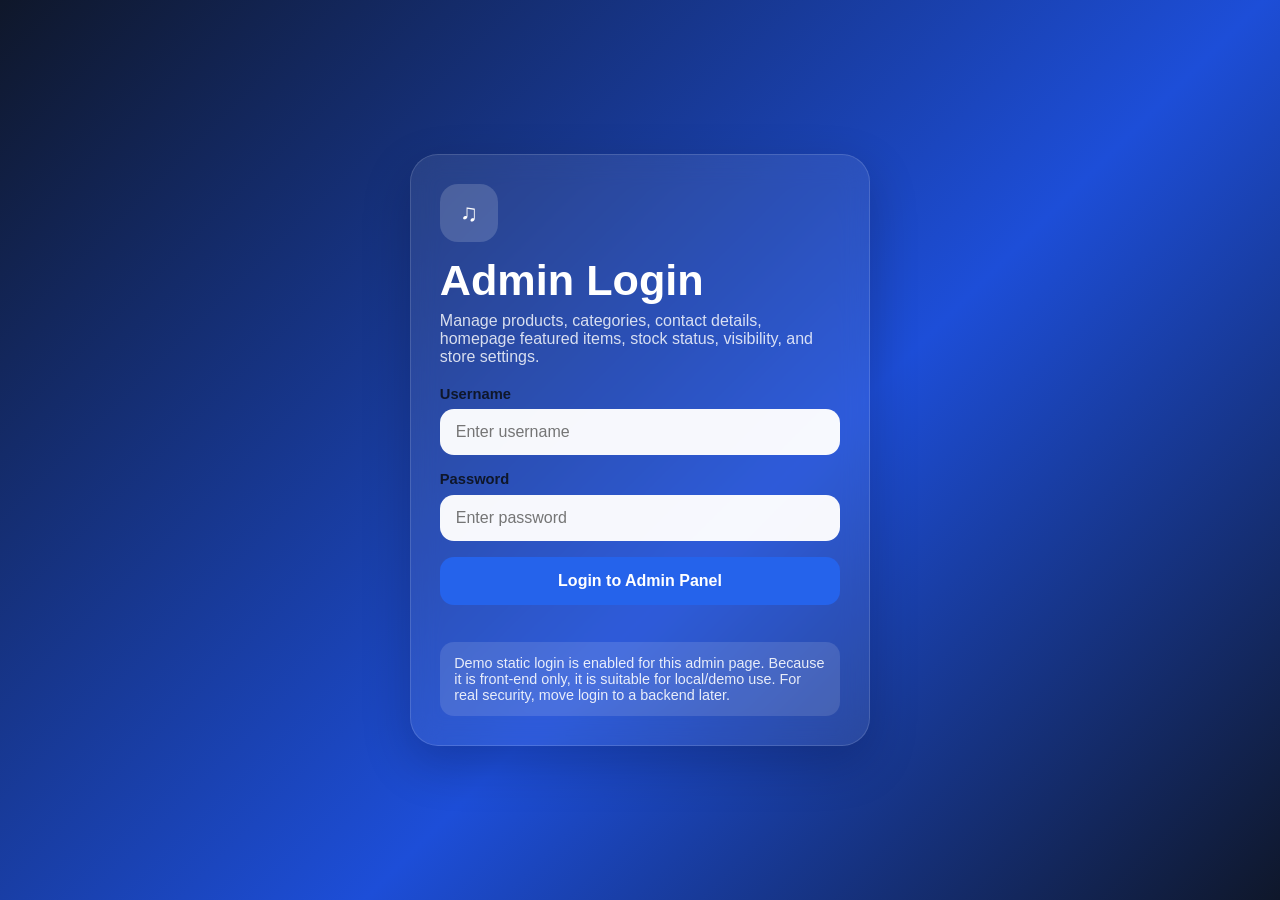
==== commit 0be43b0f: "V4.3" ====
--- a/admin.html
+++ b/admin.html
@@ -1 +1,1626 @@
-<!DOCTYPE html><html lang="en"><head><meta charset="UTF-8"><meta name="viewport" content="width=device-width, initial-scale=1.0"><title>Admin | Shri Samarth Krupa Musical</title><link rel="stylesheet" href="style.css"></head><body><div id="adminPage" class="admin-wrap"><div class="container"><div id="loginBox" class="login-box"><h1 style="margin-top:0;">Admin Login</h1><p class="page-copy">Use the static login below. When you save, the page downloads a new <code>script.js</code> file. Replace your website file with that downloaded one.</p><div class="admin-form-grid"><div><label class="form-label">Username</label><input class="form-control" id="adminUser" type="text" placeholder="Username"></div><div><label class="form-label">Password</label><input class="form-control" id="adminPass" type="password" placeholder="Password"></div><div class="full"><button class="btn btn-primary" type="button" id="adminLoginBtn">Login</button><div id="loginErr" style="color:#dc2626;font-weight:700;margin-top:.7rem;"></div></div></div></div><div id="adminPanel" class="admin-panel hidden"><div class="section-head"><div><span class="eyebrow">Admin panel</span><h2 class="section-title">Manage script.js data</h2><p class="section-copy">No localStorage is used for products, categories, or settings. Save downloads an updated <code>script.js</code>.</p></div><div class="actions-row"><a class="btn btn-soft" href="index.html">Back to site</a><button class="btn btn-primary" type="button" id="downloadScriptBtn">Download script.js</button></div></div><div class="admin-grid"><div class="panel"><h3 style="margin-top:0;">Add / Edit Product</h3><form id="adminProductForm" class="admin-form-grid"><input type="hidden" id="productId"><div><label class="form-label">Product Name</label><input class="form-control" id="adminName" required></div><div><label class="form-label">Category</label><select class="form-select" id="adminCategory"></select></div><div><label class="form-label">Price</label><input class="form-control" id="adminPrice" type="number" required></div><div><label class="form-label">Old Price</label><input class="form-control" id="adminOldPrice" type="number"></div><div><label class="form-label">Badge</label><input class="form-control" id="adminBadge"></div><div><label class="form-label">Display Order</label><input class="form-control" id="adminOrder" type="number"></div><div class="full"><label class="form-label">Short Description</label><textarea class="form-control" id="adminDesc" rows="4"></textarea></div><div class="full"><label class="form-label">Long Description</label><textarea class="form-control" id="adminLongDesc" rows="4"></textarea></div><div class="full"><label class="form-label">Highlights</label><input class="form-control" id="adminHighlights" placeholder="Separate with |"></div><div class="full"><label class="form-label">Main Image URL</label><input class="form-control" id="adminImage"></div><div class="full"><label class="form-label">Multiple Images</label><textarea class="form-control" id="adminImages" rows="4" placeholder="One URL per line"></textarea></div><div class="full check-grid"><label class="check-item"><input type="checkbox" id="adminFeatured"> Featured</label><label class="check-item"><input type="checkbox" id="adminVisible" checked> Visible</label><label class="check-item"><input type="checkbox" id="adminStock" checked> In stock</label></div><div class="full"><button class="btn btn-primary" type="submit">Save Product</button></div></form><div class="note">After clicking save, a new <code>script.js</code> downloads automatically. Upload that file to your website folder.</div></div><div class="panel"><h3 style="margin-top:0;">Current Products</h3><div class="table-wrap"><table><thead><tr><th>Image</th><th>Product</th><th>Price</th><th>Status</th><th>Featured</th><th>Actions</th></tr></thead><tbody id="adminProductsTable"></tbody></table></div></div></div><div class="admin-grid" style="margin-top:1rem;"><div class="panel"><h3 style="margin-top:0;">Categories</h3><form id="adminCategoryForm" class="admin-form-grid"><input type="hidden" id="categoryId"><div><label class="form-label">Category Name</label><input class="form-control" id="categoryName" required></div><div><label class="form-label">Icon</label><input class="form-control" id="categoryIcon" required></div><div class="full"><label class="form-label">Description</label><textarea class="form-control" id="categoryCopy" rows="3"></textarea></div><div class="full"><button class="btn btn-primary" type="submit">Save Category</button></div></form><div id="adminCategoriesList" style="margin-top:1rem;display:grid;gap:.8rem;"></div></div><div class="panel"><h3 style="margin-top:0;">Store Settings</h3><form id="adminSettingsForm" class="admin-form-grid"><div><label class="form-label">Store Name</label><input class="form-control" id="setStoreName"></div><div><label class="form-label">Short Name</label><input class="form-control" id="setShortName"></div><div><label class="form-label">WhatsApp Number</label><input class="form-control" id="setWhatsapp"></div><div><label class="form-label">Phone 1</label><input class="form-control" id="setPhone1"></div><div><label class="form-label">Phone 2</label><input class="form-control" id="setPhone2"></div><div><label class="form-label">Instagram 1</label><input class="form-control" id="setInstagram1"></div><div><label class="form-label">Instagram 2</label><input class="form-control" id="setInstagram2"></div><div><label class="form-label">Amazon Link</label><input class="form-control" id="setAmazon"></div><div><label class="form-label">Flipkart Link</label><input class="form-control" id="setFlipkart"></div><div><label class="form-label">Meesho Link</label><input class="form-control" id="setMeesho"></div><div class="full"><label class="form-label">Address</label><textarea class="form-control" id="setAddress" rows="4"></textarea></div><div class="full"><label class="form-label">Tagline</label><input class="form-control" id="setTagline"></div><div class="full"><button class="btn btn-primary" type="submit">Save Settings</button></div></form><div class="note">This version does exactly what you asked: admin saves into downloaded <code>script.js</code>, not localStorage keys.</div></div></div></div></div></body><script src="script.js"></script></html>
+<!DOCTYPE html>
+<html lang="en">
+<head>
+  <meta charset="UTF-8" />
+  <meta name="viewport" content="width=device-width, initial-scale=1.0" />
+  <title>Admin Panel | Shri Samarth Krupa Musical</title>
+  <style>
+    :root {
+      --bg: #f8fafc;
+      --panel: #ffffff;
+      --line: #e2e8f0;
+      --text: #0f172a;
+      --muted: #64748b;
+      --brand: #2563eb;
+      --brand-dark: #1d4ed8;
+      --success: #16a34a;
+      --danger: #dc2626;
+      --warn: #d97706;
+      --shadow: 0 18px 48px rgba(15, 23, 42, 0.08);
+      --radius-xl: 28px;
+      --radius-lg: 22px;
+      --radius-md: 16px;
+      --radius-sm: 12px;
+    }
+
+    * { box-sizing: border-box; }
+    html { scroll-behavior: smooth; }
+    body {
+      margin: 0;
+      font-family: Inter, Arial, Helvetica, sans-serif;
+      background: var(--bg);
+      color: var(--text);
+    }
+    button, input, select, textarea { font: inherit; }
+    button { cursor: pointer; }
+    a { color: inherit; text-decoration: none; }
+    img { max-width: 100%; display: block; }
+
+    .hidden { display: none !important; }
+    .container {
+      width: min(94%, 1320px);
+      margin: 0 auto;
+    }
+
+    .btn {
+      border: 1px solid transparent;
+      border-radius: 14px;
+      padding: 0.85rem 1rem;
+      font-weight: 800;
+      display: inline-flex;
+      align-items: center;
+      justify-content: center;
+      gap: 0.5rem;
+      transition: 0.2s ease;
+      text-decoration: none;
+    }
+    .btn:hover { transform: translateY(-1px); }
+    .btn-primary { background: var(--brand); color: #fff; }
+    .btn-primary:hover { background: var(--brand-dark); }
+    .btn-soft { background: #fff; border-color: var(--line); color: var(--text); }
+    .btn-danger { background: #fff; border-color: #fecaca; color: var(--danger); }
+    .btn-success { background: var(--success); color: #fff; }
+    .btn-warn { background: #fff7ed; border-color: #fed7aa; color: var(--warn); }
+
+    .input, .select, .textarea {
+      width: 100%;
+      border: 1px solid var(--line);
+      border-radius: 14px;
+      padding: 0.9rem 1rem;
+      background: #fff;
+      color: var(--text);
+      outline: none;
+    }
+    .input:focus, .select:focus, .textarea:focus {
+      border-color: rgba(37, 99, 235, 0.35);
+      box-shadow: 0 0 0 3px rgba(37, 99, 235, 0.08);
+    }
+    .textarea { min-height: 120px; resize: vertical; }
+    .label {
+      display: block;
+      margin-bottom: 0.45rem;
+      font-size: 0.92rem;
+      font-weight: 800;
+      color: var(--text);
+    }
+
+    .card {
+      background: var(--panel);
+      border: 1px solid var(--line);
+      border-radius: var(--radius-lg);
+      box-shadow: var(--shadow);
+    }
+
+    .login-wrap {
+      min-height: 100vh;
+      display: grid;
+      place-items: center;
+      padding: 2rem 0;
+      background: linear-gradient(135deg, #0f172a, #1d4ed8 58%, #0f172a);
+    }
+    .login-card {
+      width: min(94%, 460px);
+      padding: 1.8rem;
+      color: #fff;
+      border-radius: var(--radius-xl);
+      background: rgba(255,255,255,0.08);
+      border: 1px solid rgba(255,255,255,0.14);
+      box-shadow: 0 18px 48px rgba(2, 6, 23, 0.22);
+      backdrop-filter: blur(14px);
+    }
+    .login-mark {
+      width: 58px;
+      height: 58px;
+      border-radius: 18px;
+      display: grid;
+      place-items: center;
+      font-size: 1.5rem;
+      background: rgba(255,255,255,0.16);
+      margin-bottom: 1rem;
+    }
+    .login-card h1 {
+      margin: 0 0 0.5rem;
+      font-size: clamp(2rem, 5vw, 2.7rem);
+      line-height: 1.05;
+    }
+    .login-card p {
+      margin: 0 0 1.25rem;
+      color: rgba(255,255,255,0.82);
+    }
+    .login-grid { display: grid; gap: 1rem; }
+    .login-grid .input {
+      background: rgba(255,255,255,0.96);
+      border: 0;
+    }
+    .hint {
+      margin-top: 0.85rem;
+      padding: 0.8rem 0.9rem;
+      border-radius: 14px;
+      background: rgba(255,255,255,0.12);
+      color: rgba(255,255,255,0.88);
+      font-size: 0.9rem;
+    }
+    .error {
+      color: #fee2e2;
+      font-weight: 700;
+      min-height: 1.25rem;
+      margin-top: 0.25rem;
+      font-size: 0.92rem;
+    }
+
+    .admin-shell {
+      min-height: 100vh;
+      display: grid;
+      grid-template-columns: 280px 1fr;
+    }
+    .sidebar {
+      position: sticky;
+      top: 0;
+      align-self: start;
+      min-height: 100vh;
+      padding: 1.15rem;
+      background: #0f172a;
+      color: #fff;
+    }
+    .sidebar-head {
+      display: flex;
+      align-items: center;
+      gap: 0.85rem;
+      margin-bottom: 1.4rem;
+    }
+    .sidebar-mark {
+      width: 46px;
+      height: 46px;
+      border-radius: 16px;
+      display: grid;
+      place-items: center;
+      background: linear-gradient(135deg, #2563eb, #60a5fa);
+      font-size: 1.2rem;
+    }
+    .sidebar h2 {
+      font-size: 1.05rem;
+      margin: 0;
+      line-height: 1.2;
+    }
+    .sidebar p {
+      margin: 0.15rem 0 0;
+      color: rgba(255,255,255,0.72);
+      font-size: 0.88rem;
+    }
+    .nav-list {
+      display: grid;
+      gap: 0.45rem;
+      margin-top: 1rem;
+    }
+    .nav-btn {
+      width: 100%;
+      border: 0;
+      padding: 0.9rem 1rem;
+      border-radius: 14px;
+      background: transparent;
+      color: rgba(255,255,255,0.82);
+      font-weight: 800;
+      text-align: left;
+      transition: 0.2s ease;
+    }
+    .nav-btn:hover, .nav-btn.active {
+      background: rgba(255,255,255,0.09);
+      color: #fff;
+    }
+    .sidebar-foot {
+      margin-top: 1.25rem;
+      padding-top: 1rem;
+      border-top: 1px solid rgba(255,255,255,0.1);
+      display: grid;
+      gap: 0.7rem;
+    }
+
+    .main {
+      padding: 1.2rem 1.2rem 2rem;
+    }
+    .topbar {
+      display: flex;
+      justify-content: space-between;
+      align-items: center;
+      gap: 1rem;
+      margin-bottom: 1.2rem;
+      flex-wrap: wrap;
+    }
+    .topbar h1 {
+      margin: 0;
+      font-size: clamp(1.8rem, 3vw, 2.6rem);
+      line-height: 1.05;
+    }
+    .topbar p {
+      margin: 0.3rem 0 0;
+      color: var(--muted);
+    }
+    .top-actions {
+      display: flex;
+      gap: 0.75rem;
+      flex-wrap: wrap;
+    }
+
+    .stats {
+      display: grid;
+      grid-template-columns: repeat(4, 1fr);
+      gap: 1rem;
+      margin-bottom: 1rem;
+    }
+    .stat-card {
+      padding: 1.2rem;
+      background: #fff;
+      border: 1px solid var(--line);
+      border-radius: 20px;
+      box-shadow: var(--shadow);
+    }
+    .stat-card h3 {
+      margin: 0 0 0.35rem;
+      font-size: 1.8rem;
+    }
+    .stat-card p {
+      margin: 0;
+      color: var(--muted);
+    }
+
+    .panel-grid {
+      display: grid;
+      grid-template-columns: 1.05fr 0.95fr;
+      gap: 1rem;
+    }
+    .panel {
+      padding: 1.2rem;
+      background: #fff;
+      border: 1px solid var(--line);
+      border-radius: 22px;
+      box-shadow: var(--shadow);
+    }
+    .panel-head {
+      display: flex;
+      justify-content: space-between;
+      align-items: center;
+      gap: 0.8rem;
+      flex-wrap: wrap;
+      margin-bottom: 1rem;
+    }
+    .panel-title {
+      margin: 0;
+      font-size: 1.2rem;
+    }
+    .panel-copy {
+      margin: 0.2rem 0 0;
+      color: var(--muted);
+      font-size: 0.94rem;
+    }
+
+    .search-row {
+      display: grid;
+      grid-template-columns: 1.2fr 0.9fr 0.75fr 0.75fr;
+      gap: 0.75rem;
+      margin-bottom: 1rem;
+    }
+
+    .table-wrap {
+      overflow: auto;
+      border: 1px solid var(--line);
+      border-radius: 18px;
+    }
+    table {
+      width: 100%;
+      border-collapse: collapse;
+      min-width: 920px;
+      background: #fff;
+    }
+    th, td {
+      padding: 0.9rem 0.85rem;
+      border-bottom: 1px solid var(--line);
+      text-align: left;
+      vertical-align: top;
+      font-size: 0.94rem;
+    }
+    th {
+      background: #f8fafc;
+      font-size: 0.84rem;
+      text-transform: uppercase;
+      letter-spacing: 0.06em;
+      color: var(--muted);
+    }
+    tr:last-child td { border-bottom: 0; }
+    .mini-img {
+      width: 56px;
+      height: 56px;
+      border-radius: 14px;
+      object-fit: cover;
+      border: 1px solid var(--line);
+      background: #f8fafc;
+    }
+    .tag {
+      display: inline-flex;
+      padding: 0.36rem 0.62rem;
+      border-radius: 999px;
+      font-size: 0.76rem;
+      font-weight: 800;
+      border: 1px solid var(--line);
+      background: #eff6ff;
+      color: var(--brand);
+    }
+    .tag.gray { background: #f8fafc; color: #334155; }
+    .tag.green { background: #f0fdf4; color: #166534; border-color: #bbf7d0; }
+    .tag.red { background: #fef2f2; color: #991b1b; border-color: #fecaca; }
+
+    .actions-row {
+      display: flex;
+      gap: 0.45rem;
+      flex-wrap: wrap;
+    }
+    .btn-mini {
+      padding: 0.55rem 0.7rem;
+      border-radius: 12px;
+      border: 1px solid var(--line);
+      background: #fff;
+      font-weight: 800;
+      font-size: 0.84rem;
+    }
+
+    .form-grid {
+      display: grid;
+      grid-template-columns: repeat(2, 1fr);
+      gap: 1rem;
+    }
+    .form-grid .full { grid-column: 1 / -1; }
+    .check-grid {
+      display: grid;
+      grid-template-columns: repeat(2, 1fr);
+      gap: 0.75rem;
+      margin-top: 0.35rem;
+    }
+    .check-item {
+      display: flex;
+      align-items: center;
+      gap: 0.65rem;
+      padding: 0.85rem 0.9rem;
+      border-radius: 14px;
+      border: 1px solid var(--line);
+      background: #fff;
+    }
+    .switch {
+      width: 18px;
+      height: 18px;
+      margin: 0;
+    }
+
+    .thumbs {
+      display: grid;
+      grid-template-columns: repeat(4, 1fr);
+      gap: 0.75rem;
+      margin-top: 0.8rem;
+    }
+    .thumb-card {
+      padding: 0.55rem;
+      border: 1px solid var(--line);
+      border-radius: 16px;
+      background: #fff;
+    }
+    .thumb-card img {
+      width: 100%;
+      aspect-ratio: 1 / 1;
+      object-fit: cover;
+      border-radius: 12px;
+      border: 1px solid var(--line);
+    }
+    .thumb-card button {
+      margin-top: 0.55rem;
+      width: 100%;
+    }
+
+    .list-grid {
+      display: grid;
+      gap: 0.8rem;
+    }
+    .list-item {
+      display: flex;
+      align-items: center;
+      justify-content: space-between;
+      gap: 1rem;
+      padding: 0.95rem 1rem;
+      border: 1px solid var(--line);
+      border-radius: 16px;
+      background: #fff;
+      flex-wrap: wrap;
+    }
+    .list-item h4 {
+      margin: 0 0 0.2rem;
+      font-size: 1rem;
+    }
+    .list-item p {
+      margin: 0;
+      color: var(--muted);
+      font-size: 0.92rem;
+    }
+
+    .settings-grid {
+      display: grid;
+      grid-template-columns: repeat(2, 1fr);
+      gap: 1rem;
+    }
+
+    .note {
+      margin-top: 0.9rem;
+      padding: 0.85rem 0.95rem;
+      border-radius: 14px;
+      background: #eff6ff;
+      color: #1e3a8a;
+      border: 1px solid #bfdbfe;
+      font-size: 0.93rem;
+      line-height: 1.5;
+    }
+
+    .empty {
+      border: 1px dashed #cbd5e1;
+      border-radius: 18px;
+      padding: 1.2rem;
+      text-align: center;
+      color: var(--muted);
+      background: #fff;
+    }
+
+    .toast {
+      position: fixed;
+      right: 16px;
+      bottom: 16px;
+      background: #0f172a;
+      color: #fff;
+      padding: 0.95rem 1rem;
+      border-radius: 16px;
+      box-shadow: var(--shadow);
+      opacity: 0;
+      pointer-events: none;
+      transform: translateY(10px);
+      transition: 0.2s ease;
+      z-index: 100;
+      max-width: 340px;
+    }
+    .toast.show {
+      opacity: 1;
+      transform: translateY(0);
+      pointer-events: auto;
+    }
+
+    @media (max-width: 1180px) {
+      .stats { grid-template-columns: repeat(2, 1fr); }
+      .panel-grid, .settings-grid { grid-template-columns: 1fr; }
+      .search-row { grid-template-columns: 1fr 1fr; }
+      .thumbs { grid-template-columns: repeat(3, 1fr); }
+    }
+
+    @media (max-width: 920px) {
+      .admin-shell { grid-template-columns: 1fr; }
+      .sidebar {
+        position: static;
+        min-height: auto;
+      }
+      .form-grid, .check-grid, .search-row { grid-template-columns: 1fr; }
+    }
+
+    @media (max-width: 640px) {
+      .main { padding: 1rem 0.85rem 1.5rem; }
+      .sidebar { padding: 1rem 0.85rem; }
+      .stats { grid-template-columns: 1fr; }
+      .top-actions, .actions-row { width: 100%; }
+      .top-actions .btn, .actions-row .btn-mini { flex: 1; }
+      .thumbs { grid-template-columns: repeat(2, 1fr); }
+      .login-card { padding: 1.2rem; }
+    }
+  </style>
+</head>
+<body>
+  <div id="loginView" class="login-wrap">
+    <div class="login-card">
+      <div class="login-mark">♫</div>
+      <h1>Admin Login</h1>
+      <p>Manage products, categories, contact details, homepage featured items, stock status, visibility, and store settings.</p>
+      <div class="login-grid">
+        <div>
+          <label class="label" for="adminUser">Username</label>
+          <input class="input" id="adminUser" type="text" placeholder="Enter username" />
+        </div>
+        <div>
+          <label class="label" for="adminPass">Password</label>
+          <input class="input" id="adminPass" type="password" placeholder="Enter password" />
+        </div>
+        <button class="btn btn-primary" id="loginBtn">Login to Admin Panel</button>
+      </div>
+      <div id="loginError" class="error"></div>
+      <div class="hint">
+        Demo static login is enabled for this admin page. Because it is front-end only, it is suitable for local/demo use. For real security, move login to a backend later.
+      </div>
+    </div>
+  </div>
+
+  <div id="adminView" class="admin-shell hidden">
+    <aside class="sidebar">
+      <div class="sidebar-head">
+        <div class="sidebar-mark">♫</div>
+        <div>
+          <h2>Shri Samarth Krupa Musical</h2>
+          <p>Admin Dashboard</p>
+        </div>
+      </div>
+
+      <div class="nav-list">
+        <button class="nav-btn active" data-tab="dashboard">Dashboard</button>
+        <button class="nav-btn" data-tab="products">Products</button>
+        <button class="nav-btn" data-tab="categories">Categories</button>
+        <button class="nav-btn" data-tab="homepage">Homepage Control</button>
+        <button class="nav-btn" data-tab="settings">Store Settings</button>
+        <button class="nav-btn" data-tab="inquiries">Inquiry Notes</button>
+      </div>
+
+      <div class="sidebar-foot">
+        <button class="btn btn-soft" id="exportBtn">Export Product Data</button>
+        <button class="btn btn-danger" id="logoutBtn">Logout</button>
+      </div>
+    </aside>
+
+    <main class="main">
+      <section id="tab-dashboard" class="tab-section">
+        <div class="topbar">
+          <div>
+            <h1>Dashboard</h1>
+            <p>Quick view of products, featured items, visibility, stock status, and category totals.</p>
+          </div>
+          <div class="top-actions">
+            <button class="btn btn-primary" data-open-product>Add New Product</button>
+            <button class="btn btn-soft" id="seedDemoBtn">Load Demo Data</button>
+          </div>
+        </div>
+
+        <div class="stats" id="statsGrid"></div>
+
+        <div class="panel-grid">
+          <div class="panel">
+            <div class="panel-head">
+              <div>
+                <h2 class="panel-title">Recent Products</h2>
+                <p class="panel-copy">Latest items added to your product catalog.</p>
+              </div>
+            </div>
+            <div id="recentProducts"></div>
+          </div>
+
+          <div class="panel">
+            <div class="panel-head">
+              <div>
+                <h2 class="panel-title">Category Summary</h2>
+                <p class="panel-copy">How many products are assigned to each category.</p>
+              </div>
+            </div>
+            <div id="categorySummary" class="list-grid"></div>
+          </div>
+        </div>
+      </section>
+
+      <section id="tab-products" class="tab-section hidden">
+        <div class="topbar">
+          <div>
+            <h1>Product Management</h1>
+            <p>Add, edit, delete, search, filter, hide/show, feature, and manage multiple images for products.</p>
+          </div>
+          <div class="top-actions">
+            <button class="btn btn-primary" data-open-product>Add Product</button>
+          </div>
+        </div>
+
+        <div class="panel">
+          <div class="search-row">
+            <input id="productSearch" class="input" type="text" placeholder="Search by product name..." />
+            <select id="productCategoryFilter" class="select"></select>
+            <select id="productStockFilter" class="select">
+              <option value="all">All stock</option>
+              <option value="in">In Stock</option>
+              <option value="out">Out of Stock</option>
+            </select>
+            <select id="productVisibilityFilter" class="select">
+              <option value="all">All visibility</option>
+              <option value="shown">Shown</option>
+              <option value="hidden">Hidden</option>
+            </select>
+          </div>
+
+          <div class="table-wrap">
+            <table>
+              <thead>
+                <tr>
+                  <th>Image</th>
+                  <th>Product</th>
+                  <th>Category</th>
+                  <th>Price</th>
+                  <th>Status</th>
+                  <th>Featured</th>
+                  <th>Order</th>
+                  <th>Actions</th>
+                </tr>
+              </thead>
+              <tbody id="productsTable"></tbody>
+            </table>
+          </div>
+        </div>
+      </section>
+
+      <section id="tab-categories" class="tab-section hidden">
+        <div class="topbar">
+          <div>
+            <h1>Category Management</h1>
+            <p>Create categories, edit names and icons, or remove unused categories.</p>
+          </div>
+        </div>
+
+        <div class="panel-grid">
+          <div class="panel">
+            <div class="panel-head">
+              <div>
+                <h2 class="panel-title">Add / Edit Category</h2>
+                <p class="panel-copy">Use emoji icons or short text like 🎸, 🎹, 🎤.</p>
+              </div>
+            </div>
+            <form id="categoryForm" class="form-grid">
+              <input type="hidden" id="editCategoryId" />
+              <div>
+                <label class="label" for="categoryName">Category Name</label>
+                <input class="input" id="categoryName" type="text" placeholder="Example: Harmonium" required />
+              </div>
+              <div>
+                <label class="label" for="categoryIcon">Icon</label>
+                <input class="input" id="categoryIcon" type="text" placeholder="🎹" required />
+              </div>
+              <div class="full">
+                <label class="label" for="categoryCopy">Description</label>
+                <textarea class="textarea" id="categoryCopy" placeholder="Short category description"></textarea>
+              </div>
+              <div class="full actions-row">
+                <button class="btn btn-primary" type="submit">Save Category</button>
+                <button class="btn btn-soft" type="button" id="categoryResetBtn">Reset</button>
+              </div>
+            </form>
+          </div>
+
+          <div class="panel">
+            <div class="panel-head">
+              <div>
+                <h2 class="panel-title">Current Categories</h2>
+                <p class="panel-copy">Categories used on storefront and in admin filters.</p>
+              </div>
+            </div>
+            <div id="categoriesList" class="list-grid"></div>
+          </div>
+        </div>
+      </section>
+
+      <section id="tab-homepage" class="tab-section hidden">
+        <div class="topbar">
+          <div>
+            <h1>Homepage Control</h1>
+            <p>Select featured products and reorder hero quick links or homepage items.</p>
+          </div>
+        </div>
+
+        <div class="panel-grid">
+          <div class="panel">
+            <div class="panel-head">
+              <div>
+                <h2 class="panel-title">Featured Products</h2>
+                <p class="panel-copy">Choose which products appear on the homepage.</p>
+              </div>
+            </div>
+            <div class="note">Select up to 6 featured products. Hidden products are ignored on the storefront even if featured.</div>
+            <div id="featuredChooser" class="list-grid" style="margin-top:1rem;"></div>
+          </div>
+
+          <div class="panel">
+            <div class="panel-head">
+              <div>
+                <h2 class="panel-title">Homepage Notes</h2>
+                <p class="panel-copy">Quick help for what the storefront should show.</p>
+              </div>
+            </div>
+            <div class="list-grid">
+              <div class="list-item"><div><h4>Hero section</h4><p>Use your strongest categories and keep the message short.</p></div></div>
+              <div class="list-item"><div><h4>Featured products</h4><p>Choose high-demand items, premium pieces, or new arrivals.</p></div></div>
+              <div class="list-item"><div><h4>WhatsApp flow</h4><p>Keep the main WhatsApp number updated in settings.</p></div></div>
+            </div>
+          </div>
+        </div>
+      </section>
+
+      <section id="tab-settings" class="tab-section hidden">
+        <div class="topbar">
+          <div>
+            <h1>Store Settings</h1>
+            <p>Edit contact details, social links, online service links, and storefront information.</p>
+          </div>
+        </div>
+
+        <div class="panel">
+          <form id="settingsForm" class="settings-grid">
+            <div>
+              <label class="label" for="storeName">Store Name</label>
+              <input class="input" id="storeName" type="text" />
+            </div>
+            <div>
+              <label class="label" for="whatsappNumber">WhatsApp Number</label>
+              <input class="input" id="whatsappNumber" type="text" />
+            </div>
+            <div class="full">
+              <label class="label" for="storeAddress">Address</label>
+              <textarea class="textarea" id="storeAddress"></textarea>
+            </div>
+            <div>
+              <label class="label" for="phoneOne">Phone 1</label>
+              <input class="input" id="phoneOne" type="text" />
+            </div>
+            <div>
+              <label class="label" for="phoneTwo">Phone 2</label>
+              <input class="input" id="phoneTwo" type="text" />
+            </div>
+            <div>
+              <label class="label" for="instagramOne">Instagram 1</label>
+              <input class="input" id="instagramOne" type="text" />
+            </div>
+            <div>
+              <label class="label" for="instagramTwo">Instagram 2</label>
+              <input class="input" id="instagramTwo" type="text" />
+            </div>
+            <div>
+              <label class="label" for="amazonLink">Amazon Link</label>
+              <input class="input" id="amazonLink" type="text" placeholder="https://..." />
+            </div>
+            <div>
+              <label class="label" for="flipkartLink">Flipkart Link</label>
+              <input class="input" id="flipkartLink" type="text" placeholder="https://..." />
+            </div>
+            <div>
+              <label class="label" for="meeshoLink">Meesho Link</label>
+              <input class="input" id="meeshoLink" type="text" placeholder="https://..." />
+            </div>
+            <div>
+              <label class="label" for="storeTagline">Store Tagline</label>
+              <input class="input" id="storeTagline" type="text" />
+            </div>
+            <div class="full actions-row">
+              <button class="btn btn-primary" type="submit">Save Settings</button>
+            </div>
+          </form>
+          <div class="note">This admin page stores data in browser localStorage. To show these changes on your public website automatically, the storefront code must also read from the same saved data structure or use a backend/API later.</div>
+        </div>
+      </section>
+
+      <section id="tab-inquiries" class="tab-section hidden">
+        <div class="topbar">
+          <div>
+            <h1>Inquiry Notes</h1>
+            <p>Simple notes area to track customer follow-ups and product requests.</p>
+          </div>
+        </div>
+
+        <div class="panel-grid">
+          <div class="panel">
+            <div class="panel-head">
+              <div>
+                <h2 class="panel-title">Add Inquiry Note</h2>
+                <p class="panel-copy">Manual notes for calls, WhatsApp leads, or special customer requests.</p>
+              </div>
+            </div>
+            <form id="inquiryForm" class="form-grid">
+              <div>
+                <label class="label" for="inqName">Customer Name</label>
+                <input class="input" id="inqName" type="text" placeholder="Customer name" required />
+              </div>
+              <div>
+                <label class="label" for="inqPhone">Phone / WhatsApp</label>
+                <input class="input" id="inqPhone" type="text" placeholder="Phone number" />
+              </div>
+              <div>
+                <label class="label" for="inqProduct">Product</label>
+                <input class="input" id="inqProduct" type="text" placeholder="Interested product" />
+              </div>
+              <div>
+                <label class="label" for="inqStatus">Status</label>
+                <select class="select" id="inqStatus">
+                  <option>New</option>
+                  <option>Follow Up</option>
+                  <option>Closed</option>
+                </select>
+              </div>
+              <div class="full">
+                <label class="label" for="inqNote">Note</label>
+                <textarea class="textarea" id="inqNote" placeholder="Write note"></textarea>
+              </div>
+              <div class="full actions-row">
+                <button class="btn btn-primary" type="submit">Save Inquiry Note</button>
+              </div>
+            </form>
+          </div>
+
+          <div class="panel">
+            <div class="panel-head">
+              <div>
+                <h2 class="panel-title">Saved Inquiry Notes</h2>
+                <p class="panel-copy">Stored only in this browser.</p>
+              </div>
+            </div>
+            <div id="inquiryList" class="list-grid"></div>
+          </div>
+        </div>
+      </section>
+    </main>
+  </div>
+
+  <div id="productModal" class="hidden" style="position:fixed;inset:0;background:rgba(15,23,42,0.55);z-index:90;padding:1rem;overflow:auto;">
+    <div class="card" style="width:min(96%,1100px);margin:1rem auto;padding:1.2rem;">
+      <div class="panel-head">
+        <div>
+          <h2 class="panel-title" id="productModalTitle">Add Product</h2>
+          <p class="panel-copy">Create or update product information and images.</p>
+        </div>
+        <button class="btn btn-soft" id="closeProductModal">Close</button>
+      </div>
+
+      <form id="productForm" class="form-grid">
+        <input type="hidden" id="editProductId" />
+        <div>
+          <label class="label" for="productName">Product Name</label>
+          <input class="input" id="productName" type="text" required />
+        </div>
+        <div>
+          <label class="label" for="productCategory">Category</label>
+          <select class="select" id="productCategory" required></select>
+        </div>
+        <div>
+          <label class="label" for="productPrice">Price</label>
+          <input class="input" id="productPrice" type="number" min="0" required />
+        </div>
+        <div>
+          <label class="label" for="productOldPrice">Old Price</label>
+          <input class="input" id="productOldPrice" type="number" min="0" />
+        </div>
+        <div>
+          <label class="label" for="productBadge">Badge</label>
+          <input class="input" id="productBadge" type="text" placeholder="Trending / Bestseller / New" />
+        </div>
+        <div>
+          <label class="label" for="productOrder">Display Order</label>
+          <input class="input" id="productOrder" type="number" min="1" />
+        </div>
+        <div class="full">
+          <label class="label" for="productDesc">Short Description</label>
+          <textarea class="textarea" id="productDesc"></textarea>
+        </div>
+        <div class="full">
+          <label class="label" for="productLongDesc">Long Description</label>
+          <textarea class="textarea" id="productLongDesc"></textarea>
+        </div>
+        <div class="full">
+          <label class="label" for="productHighlights">Highlights</label>
+          <input class="input" id="productHighlights" type="text" placeholder="Separate highlights with | character" />
+        </div>
+        <div class="full">
+          <label class="label" for="productImageUrl">Image URL</label>
+          <input class="input" id="productImageUrl" type="text" placeholder="Main image URL" />
+        </div>
+        <div class="full">
+          <label class="label" for="productImageUrls">Multiple Images</label>
+          <textarea class="textarea" id="productImageUrls" placeholder="Paste one image URL per line"></textarea>
+          <div id="productThumbs" class="thumbs"></div>
+        </div>
+        <div class="full">
+          <div class="check-grid">
+            <label class="check-item"><input class="switch" id="productFeatured" type="checkbox" /> Featured on homepage</label>
+            <label class="check-item"><input class="switch" id="productVisible" type="checkbox" checked /> Visible on storefront</label>
+            <label class="check-item"><input class="switch" id="productInStock" type="checkbox" checked /> In stock</label>
+            <label class="check-item"><input class="switch" id="productTrending" type="checkbox" /> Mark as trending</label>
+          </div>
+        </div>
+        <div class="full actions-row">
+          <button class="btn btn-primary" type="submit">Save Product</button>
+          <button class="btn btn-soft" type="button" id="resetProductForm">Reset</button>
+        </div>
+      </form>
+    </div>
+  </div>
+
+  <div id="toast" class="toast"></div>
+
+  <script>
+    const ADMIN_USERNAME = 'Pranit@01';
+    const ADMIN_PASSWORD = 'Pranit@01';
+
+    const STORAGE_KEYS = {
+      products: 'ssk-admin-products',
+      categories: 'ssk-admin-categories',
+      settings: 'ssk-admin-settings',
+      inquiries: 'ssk-admin-inquiries',
+      auth: 'ssk-admin-auth'
+    };
+
+    const demoCategories = [
+      { id: 1, name: 'Harmonium', icon: '🎹', copy: 'Traditional reed instruments for bhajan and classical music.' },
+      { id: 2, name: 'Tabla', icon: '🥁', copy: 'Classical hand percussion for practice, stage, and teaching.' },
+      { id: 3, name: 'Keyboard', icon: '⌨️', copy: 'Portable and performance-style keyboards for all levels.' },
+      { id: 4, name: 'Guitar', icon: '🎸', copy: 'Acoustic guitars for learners, hobby players, and performers.' },
+      { id: 5, name: 'Dholak', icon: '🪘', copy: 'Rhythmic folk instruments for festive and devotional settings.' },
+      { id: 6, name: 'Musical Accessories', icon: '🎤', copy: 'Useful add-ons like microphones, stands, and support gear.' }
+    ];
+
+    const demoProducts = [
+      {
+        id: 1,
+        name: 'Swaranjali Classic Harmonium',
+        category: 'Harmonium',
+        price: 18999,
+        oldPrice: 21999,
+        badge: 'Bestseller',
+        description: 'Traditional harmonium with warm tonal character for devotional and classical use.',
+        longDescription: 'A premium-looking harmonium suited for bhajans, home practice, and stage performance.',
+        highlights: ['Smooth key response', 'Portable folding body', 'Ideal for devotional music'],
+        image: 'https://images.unsplash.com/photo-1511379938547-c1f69419868d?auto=format&fit=crop&w=1200&q=80',
+        images: [
+          'https://images.unsplash.com/photo-1511379938547-c1f69419868d?auto=format&fit=crop&w=1200&q=80',
+          'https://images.unsplash.com/photo-1465847899084-d164df4dedc6?auto=format&fit=crop&w=1200&q=80'
+        ],
+        featured: true,
+        visible: true,
+        inStock: true,
+        trending: false,
+        order: 1
+      },
+      {
+        id: 2,
+        name: 'Naad Sheesham Tabla Set',
+        category: 'Tabla',
+        price: 15999,
+        oldPrice: 18499,
+        badge: 'Popular',
+        description: 'Classic tabla pair with clear dayan response and strong bayan depth.',
+        longDescription: 'A refined tabla set suitable for learners and intermediate players.',
+        highlights: ['Balanced sound character', 'Performance-ready look', 'Traditional percussion appeal'],
+        image: 'https://images.unsplash.com/photo-1516280440614-37939bbacd81?auto=format&fit=crop&w=1200&q=80',
+        images: [
+          'https://images.unsplash.com/photo-1516280440614-37939bbacd81?auto=format&fit=crop&w=1200&q=80'
+        ],
+        featured: true,
+        visible: true,
+        inStock: true,
+        trending: true,
+        order: 2
+      },
+      {
+        id: 3,
+        name: 'Aarambh Acoustic Guitar',
+        category: 'Guitar',
+        price: 8999,
+        oldPrice: 10499,
+        badge: 'Starter Favorite',
+        description: 'Warm-toned acoustic guitar for beginners, students, and home practice.',
+        longDescription: 'A comfortable entry-level acoustic guitar with a clean natural finish.',
+        highlights: ['Comfortable body shape', 'Natural acoustic look', 'Beginner friendly'],
+        image: 'https://images.unsplash.com/photo-1510915361894-db8b60106cb1?auto=format&fit=crop&w=1200&q=80',
+        images: [
+          'https://images.unsplash.com/photo-1510915361894-db8b60106cb1?auto=format&fit=crop&w=1200&q=80'
+        ],
+        featured: false,
+        visible: true,
+        inStock: true,
+        trending: false,
+        order: 3
+      }
+    ];
+
+    const demoSettings = {
+      storeName: 'Shri Samarth Krupa Musical & Electronics',
+      whatsappNumber: '918308651469',
+      storeAddress: 'Main Road, Raver, District Jalgaon (MH), Pincode 425508',
+      phoneOne: '9359776263',
+      phoneTwo: '9405724793',
+      instagramOne: 'jayesh_sugandhiwale',
+      instagramTwo: 'skmusical2021',
+      amazonLink: '',
+      flipkartLink: '',
+      meeshoLink: '',
+      storeTagline: 'All kinds of Musical Instruments • Wholesaler & Retailer • Sales and Service'
+    };
+
+    const state = {
+      products: load(STORAGE_KEYS.products, demoProducts),
+      categories: load(STORAGE_KEYS.categories, demoCategories),
+      settings: load(STORAGE_KEYS.settings, demoSettings),
+      inquiries: load(STORAGE_KEYS.inquiries, []),
+      activeTab: 'dashboard'
+    };
+
+    function load(key, fallback) {
+      try {
+        const raw = localStorage.getItem(key);
+        return raw ? JSON.parse(raw) : fallback;
+      } catch (e) {
+        return fallback;
+      }
+    }
+
+    function save(key, value) {
+      localStorage.setItem(key, JSON.stringify(value));
+    }
+
+    function toast(message) {
+      const el = document.getElementById('toast');
+      el.textContent = message;
+      el.classList.add('show');
+      clearTimeout(toast.timer);
+      toast.timer = setTimeout(() => el.classList.remove('show'), 2200);
+    }
+
+    function formatPrice(value) {
+      return new Intl.NumberFormat('en-IN', { style: 'currency', currency: 'INR', maximumFractionDigits: 0 }).format(Number(value || 0));
+    }
+
+    function discountPercentage(price, oldPrice) {
+      if (!oldPrice || Number(oldPrice) <= Number(price)) return 0;
+      return Math.round(((oldPrice - price) / oldPrice) * 100);
+    }
+
+    function nextId(list) {
+      return list.length ? Math.max(...list.map(item => item.id)) + 1 : 1;
+    }
+
+    function showTab(tab) {
+      state.activeTab = tab;
+      document.querySelectorAll('.nav-btn').forEach(btn => btn.classList.toggle('active', btn.dataset.tab === tab));
+      document.querySelectorAll('.tab-section').forEach(sec => sec.classList.add('hidden'));
+      document.getElementById('tab-' + tab).classList.remove('hidden');
+      renderAll();
+    }
+
+    function updateCategorySelects() {
+      const options = state.categories.map(cat => `<option value="${cat.name}">${cat.name}</option>`).join('');
+      document.getElementById('productCategory').innerHTML = options;
+      document.getElementById('productCategoryFilter').innerHTML = '<option value="all">All categories</option>' + options;
+    }
+
+    function renderStats() {
+      const visibleProducts = state.products.filter(p => p.visible).length;
+      const featured = state.products.filter(p => p.featured).length;
+      const inStock = state.products.filter(p => p.inStock).length;
+      const hidden = state.products.filter(p => !p.visible).length;
+      document.getElementById('statsGrid').innerHTML = `
+        <div class="stat-card"><h3>${state.products.length}</h3><p>Total products</p></div>
+        <div class="stat-card"><h3>${featured}</h3><p>Featured products</p></div>
+        <div class="stat-card"><h3>${inStock}</h3><p>In stock</p></div>
+        <div class="stat-card"><h3>${hidden}</h3><p>Hidden items</p></div>
+      `;
+    }
+
+    function renderRecentProducts() {
+      const root = document.getElementById('recentProducts');
+      if (!state.products.length) {
+        root.innerHTML = '<div class="empty">No products yet.</div>';
+        return;
+      }
+      root.innerHTML = state.products
+        .slice()
+        .sort((a, b) => (b.id - a.id))
+        .slice(0, 5)
+        .map(product => `
+          <div class="list-item">
+            <div style="display:flex;gap:0.9rem;align-items:center;">
+              <img class="mini-img" src="${product.image || ''}" alt="${product.name}" />
+              <div>
+                <h4>${product.name}</h4>
+                <p>${product.category} • ${formatPrice(product.price)}</p>
+              </div>
+            </div>
+            <span class="tag ${product.inStock ? 'green' : 'red'}">${product.inStock ? 'In Stock' : 'Out of Stock'}</span>
+          </div>
+        `).join('');
+    }
+
+    function renderCategorySummary() {
+      const root = document.getElementById('categorySummary');
+      root.innerHTML = state.categories.map(cat => {
+        const count = state.products.filter(p => p.category === cat.name).length;
+        return `
+          <div class="list-item">
+            <div>
+              <h4>${cat.icon} ${cat.name}</h4>
+              <p>${cat.copy || 'No description added.'}</p>
+            </div>
+            <span class="tag gray">${count} products</span>
+          </div>
+        `;
+      }).join('');
+    }
+
+    function filteredProductsList() {
+      const q = document.getElementById('productSearch').value.trim().toLowerCase();
+      const category = document.getElementById('productCategoryFilter').value;
+      const stock = document.getElementById('productStockFilter').value;
+      const visibility = document.getElementById('productVisibilityFilter').value;
+
+      return state.products
+        .slice()
+        .sort((a, b) => (a.order || 9999) - (b.order || 9999) || a.id - b.id)
+        .filter(product => {
+          const matchQ = !q || [product.name, product.badge, product.category, product.description].join(' ').toLowerCase().includes(q);
+          const matchCat = category === 'all' || product.category === category;
+          const matchStock = stock === 'all' || (stock === 'in' ? product.inStock : !product.inStock);
+          const matchVisibility = visibility === 'all' || (visibility === 'shown' ? product.visible : !product.visible);
+          return matchQ && matchCat && matchStock && matchVisibility;
+        });
+    }
+
+    function renderProductsTable() {
+      const tbody = document.getElementById('productsTable');
+      const list = filteredProductsList();
+      if (!list.length) {
+        tbody.innerHTML = '<tr><td colspan="8"><div class="empty">No matching products found.</div></td></tr>';
+        return;
+      }
+      tbody.innerHTML = list.map(product => `
+        <tr>
+          <td><img class="mini-img" src="${product.image || ''}" alt="${product.name}" /></td>
+          <td>
+            <strong>${product.name}</strong><br>
+            <span style="color:var(--muted);font-size:0.88rem;">${product.badge || 'No badge'}</span>
+          </td>
+          <td>${product.category}</td>
+          <td>${formatPrice(product.price)}<br><span style="color:var(--muted);font-size:0.85rem;">Old: ${formatPrice(product.oldPrice || 0)}</span></td>
+          <td>
+            <span class="tag ${product.inStock ? 'green' : 'red'}">${product.inStock ? 'In Stock' : 'Out of Stock'}</span>
+            <br><span class="tag ${product.visible ? 'gray' : 'red'}" style="margin-top:0.35rem;">${product.visible ? 'Shown' : 'Hidden'}</span>
+          </td>
+          <td>${product.featured ? '<span class="tag">Featured</span>' : '<span class="tag gray">Normal</span>'}</td>
+          <td>${product.order || '-'}</td>
+          <td>
+            <div class="actions-row">
+              <button class="btn-mini" onclick="editProduct(${product.id})">Edit</button>
+              <button class="btn-mini" onclick="toggleVisibility(${product.id})">${product.visible ? 'Hide' : 'Show'}</button>
+              <button class="btn-mini" onclick="toggleStock(${product.id})">${product.inStock ? 'Stock Off' : 'Stock On'}</button>
+              <button class="btn-mini" onclick="moveProduct(${product.id}, -1)">Up</button>
+              <button class="btn-mini" onclick="moveProduct(${product.id}, 1)">Down</button>
+              <button class="btn-mini" onclick="deleteProduct(${product.id})">Delete</button>
+            </div>
+          </td>
+        </tr>
+      `).join('');
+    }
+
+    function renderCategoriesList() {
+      const root = document.getElementById('categoriesList');
+      if (!state.categories.length) {
+        root.innerHTML = '<div class="empty">No categories created yet.</div>';
+        return;
+      }
+      root.innerHTML = state.categories.map(cat => {
+        const count = state.products.filter(p => p.category === cat.name).length;
+        return `
+          <div class="list-item">
+            <div>
+              <h4>${cat.icon} ${cat.name}</h4>
+              <p>${cat.copy || 'No description added.'} • ${count} products</p>
+            </div>
+            <div class="actions-row">
+              <button class="btn-mini" onclick="editCategory(${cat.id})">Edit</button>
+              <button class="btn-mini" onclick="deleteCategory(${cat.id})">Delete</button>
+            </div>
+          </div>
+        `;
+      }).join('');
+    }
+
+    function renderFeaturedChooser() {
+      const root = document.getElementById('featuredChooser');
+      if (!state.products.length) {
+        root.innerHTML = '<div class="empty">No products available.</div>';
+        return;
+      }
+      root.innerHTML = state.products.map(product => `
+        <label class="list-item">
+          <div style="display:flex;gap:0.9rem;align-items:center;">
+            <img class="mini-img" src="${product.image || ''}" alt="${product.name}" />
+            <div>
+              <h4>${product.name}</h4>
+              <p>${product.category} • ${product.visible ? 'Shown' : 'Hidden'}</p>
+            </div>
+          </div>
+          <input type="checkbox" ${product.featured ? 'checked' : ''} onchange="setFeatured(${product.id}, this.checked)" ${!product.visible ? 'disabled' : ''} />
+        </label>
+      `).join('');
+    }
+
+    function renderSettingsForm() {
+      const s = state.settings;
+      document.getElementById('storeName').value = s.storeName || '';
+      document.getElementById('whatsappNumber').value = s.whatsappNumber || '';
+      document.getElementById('storeAddress').value = s.storeAddress || '';
+      document.getElementById('phoneOne').value = s.phoneOne || '';
+      document.getElementById('phoneTwo').value = s.phoneTwo || '';
+      document.getElementById('instagramOne').value = s.instagramOne || '';
+      document.getElementById('instagramTwo').value = s.instagramTwo || '';
+      document.getElementById('amazonLink').value = s.amazonLink || '';
+      document.getElementById('flipkartLink').value = s.flipkartLink || '';
+      document.getElementById('meeshoLink').value = s.meeshoLink || '';
+      document.getElementById('storeTagline').value = s.storeTagline || '';
+    }
+
+    function renderInquiryList() {
+      const root = document.getElementById('inquiryList');
+      if (!state.inquiries.length) {
+        root.innerHTML = '<div class="empty">No inquiry notes saved yet.</div>';
+        return;
+      }
+      root.innerHTML = state.inquiries.slice().reverse().map(note => `
+        <div class="list-item">
+          <div>
+            <h4>${note.name} • ${note.status}</h4>
+            <p>${note.phone || 'No phone'} • ${note.product || 'No product selected'}</p>
+            <p style="margin-top:0.35rem;">${note.note || 'No note text.'}</p>
+          </div>
+          <div class="actions-row">
+            <button class="btn-mini" onclick="deleteInquiry(${note.id})">Delete</button>
+          </div>
+        </div>
+      `).join('');
+    }
+
+    function renderProductThumbs(urls) {
+      const root = document.getElementById('productThumbs');
+      const list = urls.filter(Boolean);
+      if (!list.length) {
+        root.innerHTML = '';
+        return;
+      }
+      root.innerHTML = list.map((url, index) => `
+        <div class="thumb-card">
+          <img src="${url}" alt="Image ${index + 1}" />
+          <button class="btn btn-soft" type="button" onclick="removeTempImage(${index})">Remove</button>
+        </div>
+      `).join('');
+    }
+
+    let tempImages = [];
+
+    function openProductModal(product) {
+      document.getElementById('productModal').classList.remove('hidden');
+      document.getElementById('productModalTitle').textContent = product ? 'Edit Product' : 'Add Product';
+      document.getElementById('productForm').reset();
+      document.getElementById('editProductId').value = product ? product.id : '';
+      updateCategorySelects();
+      if (product) {
+        document.getElementById('productName').value = product.name || '';
+        document.getElementById('productCategory').value = product.category || '';
+        document.getElementById('productPrice').value = product.price || 0;
+        document.getElementById('productOldPrice').value = product.oldPrice || 0;
+        document.getElementById('productBadge').value = product.badge || '';
+        document.getElementById('productOrder').value = product.order || '';
+        document.getElementById('productDesc').value = product.description || '';
+        document.getElementById('productLongDesc').value = product.longDescription || '';
+        document.getElementById('productHighlights').value = (product.highlights || []).join(' | ');
+        document.getElementById('productImageUrl').value = product.image || '';
+        document.getElementById('productImageUrls').value = (product.images || []).join('\n');
+        document.getElementById('productFeatured').checked = !!product.featured;
+        document.getElementById('productVisible').checked = !!product.visible;
+        document.getElementById('productInStock').checked = !!product.inStock;
+        document.getElementById('productTrending').checked = !!product.trending;
+        tempImages = [...(product.images || [])];
+      } else {
+        document.getElementById('productVisible').checked = true;
+        document.getElementById('productInStock').checked = true;
+        tempImages = [];
+      }
+      renderProductThumbs(tempImages);
+    }
+
+    function closeProductModal() {
+      document.getElementById('productModal').classList.add('hidden');
+    }
+
+    function removeTempImage(index) {
+      tempImages.splice(index, 1);
+      document.getElementById('productImageUrls').value = tempImages.join('\n');
+      renderProductThumbs(tempImages);
+    }
+    window.removeTempImage = removeTempImage;
+
+    function saveProduct(e) {
+      e.preventDefault();
+      const id = Number(document.getElementById('editProductId').value || 0);
+      const badge = document.getElementById('productTrending').checked && !document.getElementById('productBadge').value.trim()
+        ? 'Trending'
+        : document.getElementById('productBadge').value.trim();
+      const images = document.getElementById('productImageUrls').value
+        .split('\n')
+        .map(v => v.trim())
+        .filter(Boolean);
+      const mainImage = document.getElementById('productImageUrl').value.trim() || images[0] || '';
+      const payload = {
+        id: id || nextId(state.products),
+        name: document.getElementById('productName').value.trim(),
+        category: document.getElementById('productCategory').value,
+        price: Number(document.getElementById('productPrice').value || 0),
+        oldPrice: Number(document.getElementById('productOldPrice').value || 0),
+        badge,
+        description: document.getElementById('productDesc').value.trim(),
+        longDescription: document.getElementById('productLongDesc').value.trim(),
+        highlights: document.getElementById('productHighlights').value.split('|').map(v => v.trim()).filter(Boolean),
+        image: mainImage,
+        images: images.length ? images : (mainImage ? [mainImage] : []),
+        featured: document.getElementById('productFeatured').checked,
+        visible: document.getElementById('productVisible').checked,
+        inStock: document.getElementById('productInStock').checked,
+        trending: document.getElementById('productTrending').checked,
+        order: Number(document.getElementById('productOrder').value || state.products.length + 1)
+      };
+
+      if (id) {
+        state.products = state.products.map(item => item.id === id ? payload : item);
+        toast('Product updated');
+      } else {
+        state.products.push(payload);
+        toast('Product added');
+      }
+      save(STORAGE_KEYS.products, state.products);
+      closeProductModal();
+      renderAll();
+    }
+
+    function editProduct(id) {
+      const product = state.products.find(item => item.id === id);
+      openProductModal(product);
+    }
+    window.editProduct = editProduct;
+
+    function deleteProduct(id) {
+      if (!confirm('Delete this product?')) return;
+      state.products = state.products.filter(item => item.id !== id);
+      save(STORAGE_KEYS.products, state.products);
+      renderAll();
+      toast('Product deleted');
+    }
+    window.deleteProduct = deleteProduct;
+
+    function toggleVisibility(id) {
+      state.products = state.products.map(item => item.id === id ? { ...item, visible: !item.visible } : item);
+      save(STORAGE_KEYS.products, state.products);
+      renderAll();
+      toast('Visibility updated');
+    }
+    window.toggleVisibility = toggleVisibility;
+
+    function toggleStock(id) {
+      state.products = state.products.map(item => item.id === id ? { ...item, inStock: !item.inStock } : item);
+      save(STORAGE_KEYS.products, state.products);
+      renderAll();
+      toast('Stock status updated');
+    }
+    window.toggleStock = toggleStock;
+
+    function setFeatured(id, checked) {
+      const featuredCount = state.products.filter(p => p.featured).length;
+      if (checked && featuredCount >= 6) {
+        toast('Only 6 featured products allowed');
+        renderAll();
+        return;
+      }
+      state.products = state.products.map(item => item.id === id ? { ...item, featured: checked } : item);
+      save(STORAGE_KEYS.products, state.products);
+      renderAll();
+      toast('Featured products updated');
+    }
+    window.setFeatured = setFeatured;
+
+    function moveProduct(id, direction) {
+      const list = state.products.slice().sort((a, b) => (a.order || 9999) - (b.order || 9999));
+      const index = list.findIndex(item => item.id === id);
+      const nextIndex = index + direction;
+      if (index < 0 || nextIndex < 0 || nextIndex >= list.length) return;
+      const currentOrder = list[index].order || index + 1;
+      const targetOrder = list[nextIndex].order || nextIndex + 1;
+      list[index].order = targetOrder;
+      list[nextIndex].order = currentOrder;
+      state.products = list;
+      save(STORAGE_KEYS.products, state.products);
+      renderAll();
+    }
+    window.moveProduct = moveProduct;
+
+    function saveCategory(e) {
+      e.preventDefault();
+      const id = Number(document.getElementById('editCategoryId').value || 0);
+      const payload = {
+        id: id || nextId(state.categories),
+        name: document.getElementById('categoryName').value.trim(),
+        icon: document.getElementById('categoryIcon').value.trim(),
+        copy: document.getElementById('categoryCopy').value.trim()
+      };
+
+      if (id) {
+        const old = state.categories.find(c => c.id === id);
+        state.products = state.products.map(p => p.category === old.name ? { ...p, category: payload.name } : p);
+        state.categories = state.categories.map(item => item.id === id ? payload : item);
+        save(STORAGE_KEYS.products, state.products);
+        toast('Category updated');
+      } else {
+        state.categories.push(payload);
+        toast('Category added');
+      }
+      save(STORAGE_KEYS.categories, state.categories);
+      document.getElementById('categoryForm').reset();
+      document.getElementById('editCategoryId').value = '';
+      renderAll();
+    }
+
+    function editCategory(id) {
+      const cat = state.categories.find(item => item.id === id);
+      if (!cat) return;
+      document.getElementById('editCategoryId').value = cat.id;
+      document.getElementById('categoryName').value = cat.name;
+      document.getElementById('categoryIcon').value = cat.icon;
+      document.getElementById('categoryCopy').value = cat.copy || '';
+      showTab('categories');
+    }
+    window.editCategory = editCategory;
+
+    function deleteCategory(id) {
+      const cat = state.categories.find(item => item.id === id);
+      if (!cat) return;
+      const used = state.products.some(p => p.category === cat.name);
+      if (used) {
+        alert('This category is used by products. Change those products first.');
+        return;
+      }
+      if (!confirm('Delete this category?')) return;
+      state.categories = state.categories.filter(item => item.id !== id);
+      save(STORAGE_KEYS.categories, state.categories);
+      renderAll();
+      toast('Category deleted');
+    }
+    window.deleteCategory = deleteCategory;
+
+    function saveSettings(e) {
+      e.preventDefault();
+      state.settings = {
+        storeName: document.getElementById('storeName').value.trim(),
+        whatsappNumber: document.getElementById('whatsappNumber').value.trim(),
+        storeAddress: document.getElementById('storeAddress').value.trim(),
+        phoneOne: document.getElementById('phoneOne').value.trim(),
+        phoneTwo: document.getElementById('phoneTwo').value.trim(),
+        instagramOne: document.getElementById('instagramOne').value.trim(),
+        instagramTwo: document.getElementById('instagramTwo').value.trim(),
+        amazonLink: document.getElementById('amazonLink').value.trim(),
+        flipkartLink: document.getElementById('flipkartLink').value.trim(),
+        meeshoLink: document.getElementById('meeshoLink').value.trim(),
+        storeTagline: document.getElementById('storeTagline').value.trim()
+      };
+      save(STORAGE_KEYS.settings, state.settings);
+      toast('Settings saved');
+    }
+
+    function saveInquiry(e) {
+      e.preventDefault();
+      state.inquiries.push({
+        id: nextId(state.inquiries),
+        name: document.getElementById('inqName').value.trim(),
+        phone: document.getElementById('inqPhone').value.trim(),
+        product: document.getElementById('inqProduct').value.trim(),
+        status: document.getElementById('inqStatus').value,
+        note: document.getElementById('inqNote').value.trim()
+      });
+      save(STORAGE_KEYS.inquiries, state.inquiries);
+      document.getElementById('inquiryForm').reset();
+      renderInquiryList();
+      toast('Inquiry note saved');
+    }
+
+    function deleteInquiry(id) {
+      state.inquiries = state.inquiries.filter(item => item.id !== id);
+      save(STORAGE_KEYS.inquiries, state.inquiries);
+      renderInquiryList();
+      toast('Inquiry note deleted');
+    }
+    window.deleteInquiry = deleteInquiry;
+
+    function exportProducts() {
+      const blob = new Blob([JSON.stringify(state.products, null, 2)], { type: 'application/json' });
+      const a = document.createElement('a');
+      a.href = URL.createObjectURL(blob);
+      a.download = 'ssk-products.json';
+      a.click();
+      URL.revokeObjectURL(a.href);
+      toast('Product data exported');
+    }
+
+    function seedDemoData() {
+      if (!confirm('Replace current admin data with demo data?')) return;
+      state.products = JSON.parse(JSON.stringify(demoProducts));
+      state.categories = JSON.parse(JSON.stringify(demoCategories));
+      state.settings = JSON.parse(JSON.stringify(demoSettings));
+      state.inquiries = [];
+      save(STORAGE_KEYS.products, state.products);
+      save(STORAGE_KEYS.categories, state.categories);
+      save(STORAGE_KEYS.settings, state.settings);
+      save(STORAGE_KEYS.inquiries, state.inquiries);
+      renderAll();
+      toast('Demo data loaded');
+    }
+
+    function renderAll() {
+      updateCategorySelects();
+      renderStats();
+      renderRecentProducts();
+      renderCategorySummary();
+      renderProductsTable();
+      renderCategoriesList();
+      renderFeaturedChooser();
+      renderSettingsForm();
+      renderInquiryList();
+    }
+
+    function initAuth() {
+      const authed = localStorage.getItem(STORAGE_KEYS.auth) === 'true';
+      if (authed) {
+        document.getElementById('loginView').classList.add('hidden');
+        document.getElementById('adminView').classList.remove('hidden');
+        renderAll();
+      }
+    }
+
+    document.getElementById('loginBtn').addEventListener('click', () => {
+      const user = document.getElementById('adminUser').value.trim();
+      const pass = document.getElementById('adminPass').value.trim();
+      if (user === ADMIN_USERNAME && pass === ADMIN_PASSWORD) {
+        localStorage.setItem(STORAGE_KEYS.auth, 'true');
+        document.getElementById('loginError').textContent = '';
+        document.getElementById('loginView').classList.add('hidden');
+        document.getElementById('adminView').classList.remove('hidden');
+        renderAll();
+        toast('Login successful');
+      } else {
+        document.getElementById('loginError').textContent = 'Invalid username or password.';
+      }
+    });
+
+    document.getElementById('logoutBtn').addEventListener('click', () => {
+      localStorage.removeItem(STORAGE_KEYS.auth);
+      location.reload();
+    });
+
+    document.querySelectorAll('.nav-btn').forEach(btn => {
+      btn.addEventListener('click', () => showTab(btn.dataset.tab));
+    });
+
+    document.querySelectorAll('[data-open-product]').forEach(btn => btn.addEventListener('click', () => openProductModal()));
+    document.getElementById('closeProductModal').addEventListener('click', closeProductModal);
+    document.getElementById('resetProductForm').addEventListener('click', () => openProductModal());
+    document.getElementById('productForm').addEventListener('submit', saveProduct);
+    document.getElementById('categoryForm').addEventListener('submit', saveCategory);
+    document.getElementById('categoryResetBtn').addEventListener('click', () => {
+      document.getElementById('categoryForm').reset();
+      document.getElementById('editCategoryId').value = '';
+    });
+    document.getElementById('settingsForm').addEventListener('submit', saveSettings);
+    document.getElementById('inquiryForm').addEventListener('submit', saveInquiry);
+    document.getElementById('exportBtn').addEventListener('click', exportProducts);
+    document.getElementById('seedDemoBtn').addEventListener('click', seedDemoData);
+
+    ['productSearch', 'productCategoryFilter', 'productStockFilter', 'productVisibilityFilter'].forEach(id => {
+      document.getElementById(id).addEventListener('input', renderProductsTable);
+      document.getElementById(id).addEventListener('change', renderProductsTable);
+    });
+
+    document.getElementById('productImageUrls').addEventListener('input', e => {
+      tempImages = e.target.value.split('\n').map(v => v.trim()).filter(Boolean);
+      renderProductThumbs(tempImages);
+    });
+
+    initAuth();
+  </script>
+</body>
+</html>
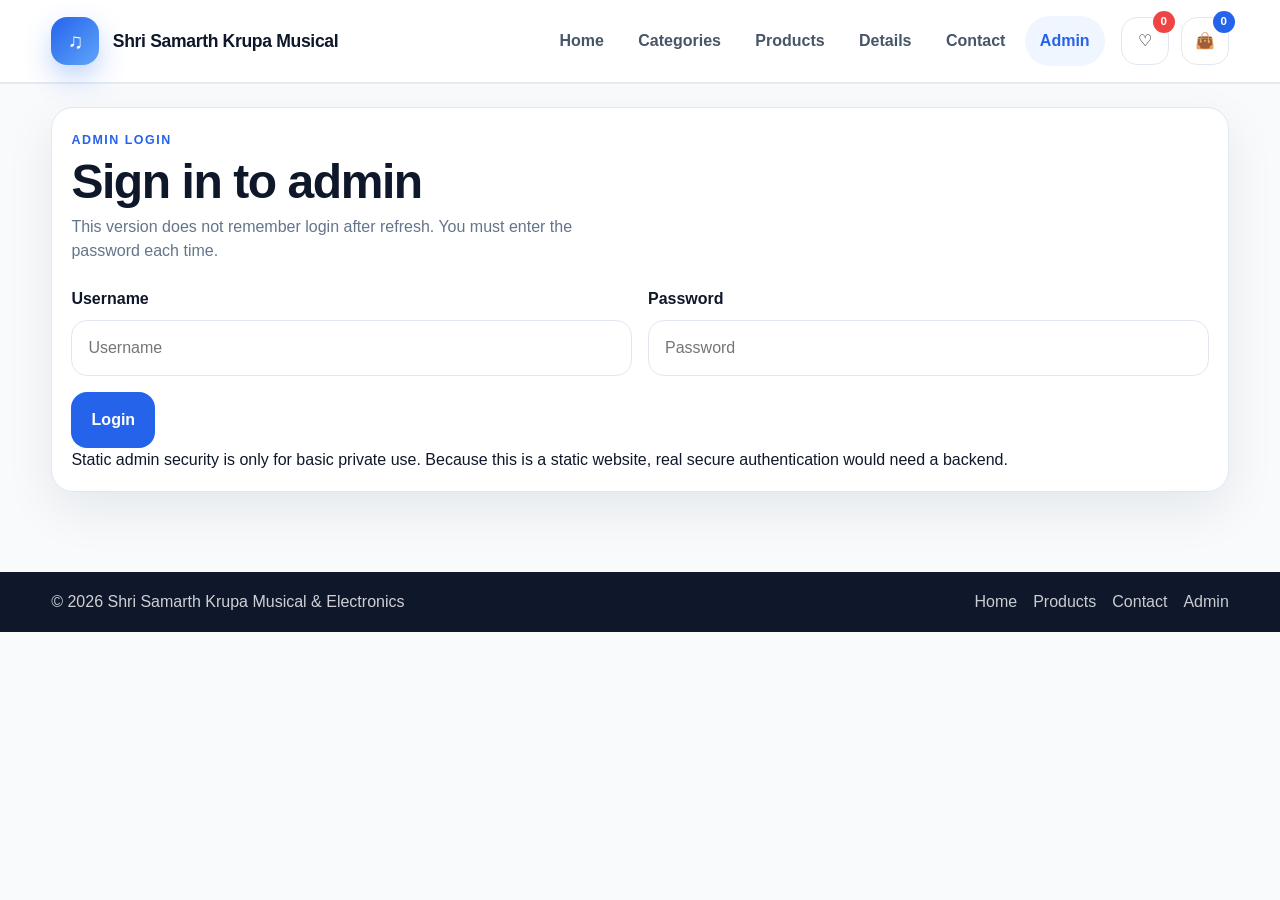
==== commit da2e4b24: "V4.6" ====
--- a/admin.html
+++ b/admin.html
@@ -1,1626 +1 @@
-<!DOCTYPE html>
-<html lang="en">
-<head>
-  <meta charset="UTF-8" />
-  <meta name="viewport" content="width=device-width, initial-scale=1.0" />
-  <title>Admin Panel | Shri Samarth Krupa Musical</title>
-  <style>
-    :root {
-      --bg: #f8fafc;
-      --panel: #ffffff;
-      --line: #e2e8f0;
-      --text: #0f172a;
-      --muted: #64748b;
-      --brand: #2563eb;
-      --brand-dark: #1d4ed8;
-      --success: #16a34a;
-      --danger: #dc2626;
-      --warn: #d97706;
-      --shadow: 0 18px 48px rgba(15, 23, 42, 0.08);
-      --radius-xl: 28px;
-      --radius-lg: 22px;
-      --radius-md: 16px;
-      --radius-sm: 12px;
-    }
-
-    * { box-sizing: border-box; }
-    html { scroll-behavior: smooth; }
-    body {
-      margin: 0;
-      font-family: Inter, Arial, Helvetica, sans-serif;
-      background: var(--bg);
-      color: var(--text);
-    }
-    button, input, select, textarea { font: inherit; }
-    button { cursor: pointer; }
-    a { color: inherit; text-decoration: none; }
-    img { max-width: 100%; display: block; }
-
-    .hidden { display: none !important; }
-    .container {
-      width: min(94%, 1320px);
-      margin: 0 auto;
-    }
-
-    .btn {
-      border: 1px solid transparent;
-      border-radius: 14px;
-      padding: 0.85rem 1rem;
-      font-weight: 800;
-      display: inline-flex;
-      align-items: center;
-      justify-content: center;
-      gap: 0.5rem;
-      transition: 0.2s ease;
-      text-decoration: none;
-    }
-    .btn:hover { transform: translateY(-1px); }
-    .btn-primary { background: var(--brand); color: #fff; }
-    .btn-primary:hover { background: var(--brand-dark); }
-    .btn-soft { background: #fff; border-color: var(--line); color: var(--text); }
-    .btn-danger { background: #fff; border-color: #fecaca; color: var(--danger); }
-    .btn-success { background: var(--success); color: #fff; }
-    .btn-warn { background: #fff7ed; border-color: #fed7aa; color: var(--warn); }
-
-    .input, .select, .textarea {
-      width: 100%;
-      border: 1px solid var(--line);
-      border-radius: 14px;
-      padding: 0.9rem 1rem;
-      background: #fff;
-      color: var(--text);
-      outline: none;
-    }
-    .input:focus, .select:focus, .textarea:focus {
-      border-color: rgba(37, 99, 235, 0.35);
-      box-shadow: 0 0 0 3px rgba(37, 99, 235, 0.08);
-    }
-    .textarea { min-height: 120px; resize: vertical; }
-    .label {
-      display: block;
-      margin-bottom: 0.45rem;
-      font-size: 0.92rem;
-      font-weight: 800;
-      color: var(--text);
-    }
-
-    .card {
-      background: var(--panel);
-      border: 1px solid var(--line);
-      border-radius: var(--radius-lg);
-      box-shadow: var(--shadow);
-    }
-
-    .login-wrap {
-      min-height: 100vh;
-      display: grid;
-      place-items: center;
-      padding: 2rem 0;
-      background: linear-gradient(135deg, #0f172a, #1d4ed8 58%, #0f172a);
-    }
-    .login-card {
-      width: min(94%, 460px);
-      padding: 1.8rem;
-      color: #fff;
-      border-radius: var(--radius-xl);
-      background: rgba(255,255,255,0.08);
-      border: 1px solid rgba(255,255,255,0.14);
-      box-shadow: 0 18px 48px rgba(2, 6, 23, 0.22);
-      backdrop-filter: blur(14px);
-    }
-    .login-mark {
-      width: 58px;
-      height: 58px;
-      border-radius: 18px;
-      display: grid;
-      place-items: center;
-      font-size: 1.5rem;
-      background: rgba(255,255,255,0.16);
-      margin-bottom: 1rem;
-    }
-    .login-card h1 {
-      margin: 0 0 0.5rem;
-      font-size: clamp(2rem, 5vw, 2.7rem);
-      line-height: 1.05;
-    }
-    .login-card p {
-      margin: 0 0 1.25rem;
-      color: rgba(255,255,255,0.82);
-    }
-    .login-grid { display: grid; gap: 1rem; }
-    .login-grid .input {
-      background: rgba(255,255,255,0.96);
-      border: 0;
-    }
-    .hint {
-      margin-top: 0.85rem;
-      padding: 0.8rem 0.9rem;
-      border-radius: 14px;
-      background: rgba(255,255,255,0.12);
-      color: rgba(255,255,255,0.88);
-      font-size: 0.9rem;
-    }
-    .error {
-      color: #fee2e2;
-      font-weight: 700;
-      min-height: 1.25rem;
-      margin-top: 0.25rem;
-      font-size: 0.92rem;
-    }
-
-    .admin-shell {
-      min-height: 100vh;
-      display: grid;
-      grid-template-columns: 280px 1fr;
-    }
-    .sidebar {
-      position: sticky;
-      top: 0;
-      align-self: start;
-      min-height: 100vh;
-      padding: 1.15rem;
-      background: #0f172a;
-      color: #fff;
-    }
-    .sidebar-head {
-      display: flex;
-      align-items: center;
-      gap: 0.85rem;
-      margin-bottom: 1.4rem;
-    }
-    .sidebar-mark {
-      width: 46px;
-      height: 46px;
-      border-radius: 16px;
-      display: grid;
-      place-items: center;
-      background: linear-gradient(135deg, #2563eb, #60a5fa);
-      font-size: 1.2rem;
-    }
-    .sidebar h2 {
-      font-size: 1.05rem;
-      margin: 0;
-      line-height: 1.2;
-    }
-    .sidebar p {
-      margin: 0.15rem 0 0;
-      color: rgba(255,255,255,0.72);
-      font-size: 0.88rem;
-    }
-    .nav-list {
-      display: grid;
-      gap: 0.45rem;
-      margin-top: 1rem;
-    }
-    .nav-btn {
-      width: 100%;
-      border: 0;
-      padding: 0.9rem 1rem;
-      border-radius: 14px;
-      background: transparent;
-      color: rgba(255,255,255,0.82);
-      font-weight: 800;
-      text-align: left;
-      transition: 0.2s ease;
-    }
-    .nav-btn:hover, .nav-btn.active {
-      background: rgba(255,255,255,0.09);
-      color: #fff;
-    }
-    .sidebar-foot {
-      margin-top: 1.25rem;
-      padding-top: 1rem;
-      border-top: 1px solid rgba(255,255,255,0.1);
-      display: grid;
-      gap: 0.7rem;
-    }
-
-    .main {
-      padding: 1.2rem 1.2rem 2rem;
-    }
-    .topbar {
-      display: flex;
-      justify-content: space-between;
-      align-items: center;
-      gap: 1rem;
-      margin-bottom: 1.2rem;
-      flex-wrap: wrap;
-    }
-    .topbar h1 {
-      margin: 0;
-      font-size: clamp(1.8rem, 3vw, 2.6rem);
-      line-height: 1.05;
-    }
-    .topbar p {
-      margin: 0.3rem 0 0;
-      color: var(--muted);
-    }
-    .top-actions {
-      display: flex;
-      gap: 0.75rem;
-      flex-wrap: wrap;
-    }
-
-    .stats {
-      display: grid;
-      grid-template-columns: repeat(4, 1fr);
-      gap: 1rem;
-      margin-bottom: 1rem;
-    }
-    .stat-card {
-      padding: 1.2rem;
-      background: #fff;
-      border: 1px solid var(--line);
-      border-radius: 20px;
-      box-shadow: var(--shadow);
-    }
-    .stat-card h3 {
-      margin: 0 0 0.35rem;
-      font-size: 1.8rem;
-    }
-    .stat-card p {
-      margin: 0;
-      color: var(--muted);
-    }
-
-    .panel-grid {
-      display: grid;
-      grid-template-columns: 1.05fr 0.95fr;
-      gap: 1rem;
-    }
-    .panel {
-      padding: 1.2rem;
-      background: #fff;
-      border: 1px solid var(--line);
-      border-radius: 22px;
-      box-shadow: var(--shadow);
-    }
-    .panel-head {
-      display: flex;
-      justify-content: space-between;
-      align-items: center;
-      gap: 0.8rem;
-      flex-wrap: wrap;
-      margin-bottom: 1rem;
-    }
-    .panel-title {
-      margin: 0;
-      font-size: 1.2rem;
-    }
-    .panel-copy {
-      margin: 0.2rem 0 0;
-      color: var(--muted);
-      font-size: 0.94rem;
-    }
-
-    .search-row {
-      display: grid;
-      grid-template-columns: 1.2fr 0.9fr 0.75fr 0.75fr;
-      gap: 0.75rem;
-      margin-bottom: 1rem;
-    }
-
-    .table-wrap {
-      overflow: auto;
-      border: 1px solid var(--line);
-      border-radius: 18px;
-    }
-    table {
-      width: 100%;
-      border-collapse: collapse;
-      min-width: 920px;
-      background: #fff;
-    }
-    th, td {
-      padding: 0.9rem 0.85rem;
-      border-bottom: 1px solid var(--line);
-      text-align: left;
-      vertical-align: top;
-      font-size: 0.94rem;
-    }
-    th {
-      background: #f8fafc;
-      font-size: 0.84rem;
-      text-transform: uppercase;
-      letter-spacing: 0.06em;
-      color: var(--muted);
-    }
-    tr:last-child td { border-bottom: 0; }
-    .mini-img {
-      width: 56px;
-      height: 56px;
-      border-radius: 14px;
-      object-fit: cover;
-      border: 1px solid var(--line);
-      background: #f8fafc;
-    }
-    .tag {
-      display: inline-flex;
-      padding: 0.36rem 0.62rem;
-      border-radius: 999px;
-      font-size: 0.76rem;
-      font-weight: 800;
-      border: 1px solid var(--line);
-      background: #eff6ff;
-      color: var(--brand);
-    }
-    .tag.gray { background: #f8fafc; color: #334155; }
-    .tag.green { background: #f0fdf4; color: #166534; border-color: #bbf7d0; }
-    .tag.red { background: #fef2f2; color: #991b1b; border-color: #fecaca; }
-
-    .actions-row {
-      display: flex;
-      gap: 0.45rem;
-      flex-wrap: wrap;
-    }
-    .btn-mini {
-      padding: 0.55rem 0.7rem;
-      border-radius: 12px;
-      border: 1px solid var(--line);
-      background: #fff;
-      font-weight: 800;
-      font-size: 0.84rem;
-    }
-
-    .form-grid {
-      display: grid;
-      grid-template-columns: repeat(2, 1fr);
-      gap: 1rem;
-    }
-    .form-grid .full { grid-column: 1 / -1; }
-    .check-grid {
-      display: grid;
-      grid-template-columns: repeat(2, 1fr);
-      gap: 0.75rem;
-      margin-top: 0.35rem;
-    }
-    .check-item {
-      display: flex;
-      align-items: center;
-      gap: 0.65rem;
-      padding: 0.85rem 0.9rem;
-      border-radius: 14px;
-      border: 1px solid var(--line);
-      background: #fff;
-    }
-    .switch {
-      width: 18px;
-      height: 18px;
-      margin: 0;
-    }
-
-    .thumbs {
-      display: grid;
-      grid-template-columns: repeat(4, 1fr);
-      gap: 0.75rem;
-      margin-top: 0.8rem;
-    }
-    .thumb-card {
-      padding: 0.55rem;
-      border: 1px solid var(--line);
-      border-radius: 16px;
-      background: #fff;
-    }
-    .thumb-card img {
-      width: 100%;
-      aspect-ratio: 1 / 1;
-      object-fit: cover;
-      border-radius: 12px;
-      border: 1px solid var(--line);
-    }
-    .thumb-card button {
-      margin-top: 0.55rem;
-      width: 100%;
-    }
-
-    .list-grid {
-      display: grid;
-      gap: 0.8rem;
-    }
-    .list-item {
-      display: flex;
-      align-items: center;
-      justify-content: space-between;
-      gap: 1rem;
-      padding: 0.95rem 1rem;
-      border: 1px solid var(--line);
-      border-radius: 16px;
-      background: #fff;
-      flex-wrap: wrap;
-    }
-    .list-item h4 {
-      margin: 0 0 0.2rem;
-      font-size: 1rem;
-    }
-    .list-item p {
-      margin: 0;
-      color: var(--muted);
-      font-size: 0.92rem;
-    }
-
-    .settings-grid {
-      display: grid;
-      grid-template-columns: repeat(2, 1fr);
-      gap: 1rem;
-    }
-
-    .note {
-      margin-top: 0.9rem;
-      padding: 0.85rem 0.95rem;
-      border-radius: 14px;
-      background: #eff6ff;
-      color: #1e3a8a;
-      border: 1px solid #bfdbfe;
-      font-size: 0.93rem;
-      line-height: 1.5;
-    }
-
-    .empty {
-      border: 1px dashed #cbd5e1;
-      border-radius: 18px;
-      padding: 1.2rem;
-      text-align: center;
-      color: var(--muted);
-      background: #fff;
-    }
-
-    .toast {
-      position: fixed;
-      right: 16px;
-      bottom: 16px;
-      background: #0f172a;
-      color: #fff;
-      padding: 0.95rem 1rem;
-      border-radius: 16px;
-      box-shadow: var(--shadow);
-      opacity: 0;
-      pointer-events: none;
-      transform: translateY(10px);
-      transition: 0.2s ease;
-      z-index: 100;
-      max-width: 340px;
-    }
-    .toast.show {
-      opacity: 1;
-      transform: translateY(0);
-      pointer-events: auto;
-    }
-
-    @media (max-width: 1180px) {
-      .stats { grid-template-columns: repeat(2, 1fr); }
-      .panel-grid, .settings-grid { grid-template-columns: 1fr; }
-      .search-row { grid-template-columns: 1fr 1fr; }
-      .thumbs { grid-template-columns: repeat(3, 1fr); }
-    }
-
-    @media (max-width: 920px) {
-      .admin-shell { grid-template-columns: 1fr; }
-      .sidebar {
-        position: static;
-        min-height: auto;
-      }
-      .form-grid, .check-grid, .search-row { grid-template-columns: 1fr; }
-    }
-
-    @media (max-width: 640px) {
-      .main { padding: 1rem 0.85rem 1.5rem; }
-      .sidebar { padding: 1rem 0.85rem; }
-      .stats { grid-template-columns: 1fr; }
-      .top-actions, .actions-row { width: 100%; }
-      .top-actions .btn, .actions-row .btn-mini { flex: 1; }
-      .thumbs { grid-template-columns: repeat(2, 1fr); }
-      .login-card { padding: 1.2rem; }
-    }
-  </style>
-</head>
-<body>
-  <div id="loginView" class="login-wrap">
-    <div class="login-card">
-      <div class="login-mark">♫</div>
-      <h1>Admin Login</h1>
-      <p>Manage products, categories, contact details, homepage featured items, stock status, visibility, and store settings.</p>
-      <div class="login-grid">
-        <div>
-          <label class="label" for="adminUser">Username</label>
-          <input class="input" id="adminUser" type="text" placeholder="Enter username" />
-        </div>
-        <div>
-          <label class="label" for="adminPass">Password</label>
-          <input class="input" id="adminPass" type="password" placeholder="Enter password" />
-        </div>
-        <button class="btn btn-primary" id="loginBtn">Login to Admin Panel</button>
-      </div>
-      <div id="loginError" class="error"></div>
-      <div class="hint">
-        Demo static login is enabled for this admin page. Because it is front-end only, it is suitable for local/demo use. For real security, move login to a backend later.
-      </div>
-    </div>
-  </div>
-
-  <div id="adminView" class="admin-shell hidden">
-    <aside class="sidebar">
-      <div class="sidebar-head">
-        <div class="sidebar-mark">♫</div>
-        <div>
-          <h2>Shri Samarth Krupa Musical</h2>
-          <p>Admin Dashboard</p>
-        </div>
-      </div>
-
-      <div class="nav-list">
-        <button class="nav-btn active" data-tab="dashboard">Dashboard</button>
-        <button class="nav-btn" data-tab="products">Products</button>
-        <button class="nav-btn" data-tab="categories">Categories</button>
-        <button class="nav-btn" data-tab="homepage">Homepage Control</button>
-        <button class="nav-btn" data-tab="settings">Store Settings</button>
-        <button class="nav-btn" data-tab="inquiries">Inquiry Notes</button>
-      </div>
-
-      <div class="sidebar-foot">
-        <button class="btn btn-soft" id="exportBtn">Export Product Data</button>
-        <button class="btn btn-danger" id="logoutBtn">Logout</button>
-      </div>
-    </aside>
-
-    <main class="main">
-      <section id="tab-dashboard" class="tab-section">
-        <div class="topbar">
-          <div>
-            <h1>Dashboard</h1>
-            <p>Quick view of products, featured items, visibility, stock status, and category totals.</p>
-          </div>
-          <div class="top-actions">
-            <button class="btn btn-primary" data-open-product>Add New Product</button>
-            <button class="btn btn-soft" id="seedDemoBtn">Load Demo Data</button>
-          </div>
-        </div>
-
-        <div class="stats" id="statsGrid"></div>
-
-        <div class="panel-grid">
-          <div class="panel">
-            <div class="panel-head">
-              <div>
-                <h2 class="panel-title">Recent Products</h2>
-                <p class="panel-copy">Latest items added to your product catalog.</p>
-              </div>
-            </div>
-            <div id="recentProducts"></div>
-          </div>
-
-          <div class="panel">
-            <div class="panel-head">
-              <div>
-                <h2 class="panel-title">Category Summary</h2>
-                <p class="panel-copy">How many products are assigned to each category.</p>
-              </div>
-            </div>
-            <div id="categorySummary" class="list-grid"></div>
-          </div>
-        </div>
-      </section>
-
-      <section id="tab-products" class="tab-section hidden">
-        <div class="topbar">
-          <div>
-            <h1>Product Management</h1>
-            <p>Add, edit, delete, search, filter, hide/show, feature, and manage multiple images for products.</p>
-          </div>
-          <div class="top-actions">
-            <button class="btn btn-primary" data-open-product>Add Product</button>
-          </div>
-        </div>
-
-        <div class="panel">
-          <div class="search-row">
-            <input id="productSearch" class="input" type="text" placeholder="Search by product name..." />
-            <select id="productCategoryFilter" class="select"></select>
-            <select id="productStockFilter" class="select">
-              <option value="all">All stock</option>
-              <option value="in">In Stock</option>
-              <option value="out">Out of Stock</option>
-            </select>
-            <select id="productVisibilityFilter" class="select">
-              <option value="all">All visibility</option>
-              <option value="shown">Shown</option>
-              <option value="hidden">Hidden</option>
-            </select>
-          </div>
-
-          <div class="table-wrap">
-            <table>
-              <thead>
-                <tr>
-                  <th>Image</th>
-                  <th>Product</th>
-                  <th>Category</th>
-                  <th>Price</th>
-                  <th>Status</th>
-                  <th>Featured</th>
-                  <th>Order</th>
-                  <th>Actions</th>
-                </tr>
-              </thead>
-              <tbody id="productsTable"></tbody>
-            </table>
-          </div>
-        </div>
-      </section>
-
-      <section id="tab-categories" class="tab-section hidden">
-        <div class="topbar">
-          <div>
-            <h1>Category Management</h1>
-            <p>Create categories, edit names and icons, or remove unused categories.</p>
-          </div>
-        </div>
-
-        <div class="panel-grid">
-          <div class="panel">
-            <div class="panel-head">
-              <div>
-                <h2 class="panel-title">Add / Edit Category</h2>
-                <p class="panel-copy">Use emoji icons or short text like 🎸, 🎹, 🎤.</p>
-              </div>
-            </div>
-            <form id="categoryForm" class="form-grid">
-              <input type="hidden" id="editCategoryId" />
-              <div>
-                <label class="label" for="categoryName">Category Name</label>
-                <input class="input" id="categoryName" type="text" placeholder="Example: Harmonium" required />
-              </div>
-              <div>
-                <label class="label" for="categoryIcon">Icon</label>
-                <input class="input" id="categoryIcon" type="text" placeholder="🎹" required />
-              </div>
-              <div class="full">
-                <label class="label" for="categoryCopy">Description</label>
-                <textarea class="textarea" id="categoryCopy" placeholder="Short category description"></textarea>
-              </div>
-              <div class="full actions-row">
-                <button class="btn btn-primary" type="submit">Save Category</button>
-                <button class="btn btn-soft" type="button" id="categoryResetBtn">Reset</button>
-              </div>
-            </form>
-          </div>
-
-          <div class="panel">
-            <div class="panel-head">
-              <div>
-                <h2 class="panel-title">Current Categories</h2>
-                <p class="panel-copy">Categories used on storefront and in admin filters.</p>
-              </div>
-            </div>
-            <div id="categoriesList" class="list-grid"></div>
-          </div>
-        </div>
-      </section>
-
-      <section id="tab-homepage" class="tab-section hidden">
-        <div class="topbar">
-          <div>
-            <h1>Homepage Control</h1>
-            <p>Select featured products and reorder hero quick links or homepage items.</p>
-          </div>
-        </div>
-
-        <div class="panel-grid">
-          <div class="panel">
-            <div class="panel-head">
-              <div>
-                <h2 class="panel-title">Featured Products</h2>
-                <p class="panel-copy">Choose which products appear on the homepage.</p>
-              </div>
-            </div>
-            <div class="note">Select up to 6 featured products. Hidden products are ignored on the storefront even if featured.</div>
-            <div id="featuredChooser" class="list-grid" style="margin-top:1rem;"></div>
-          </div>
-
-          <div class="panel">
-            <div class="panel-head">
-              <div>
-                <h2 class="panel-title">Homepage Notes</h2>
-                <p class="panel-copy">Quick help for what the storefront should show.</p>
-              </div>
-            </div>
-            <div class="list-grid">
-              <div class="list-item"><div><h4>Hero section</h4><p>Use your strongest categories and keep the message short.</p></div></div>
-              <div class="list-item"><div><h4>Featured products</h4><p>Choose high-demand items, premium pieces, or new arrivals.</p></div></div>
-              <div class="list-item"><div><h4>WhatsApp flow</h4><p>Keep the main WhatsApp number updated in settings.</p></div></div>
-            </div>
-          </div>
-        </div>
-      </section>
-
-      <section id="tab-settings" class="tab-section hidden">
-        <div class="topbar">
-          <div>
-            <h1>Store Settings</h1>
-            <p>Edit contact details, social links, online service links, and storefront information.</p>
-          </div>
-        </div>
-
-        <div class="panel">
-          <form id="settingsForm" class="settings-grid">
-            <div>
-              <label class="label" for="storeName">Store Name</label>
-              <input class="input" id="storeName" type="text" />
-            </div>
-            <div>
-              <label class="label" for="whatsappNumber">WhatsApp Number</label>
-              <input class="input" id="whatsappNumber" type="text" />
-            </div>
-            <div class="full">
-              <label class="label" for="storeAddress">Address</label>
-              <textarea class="textarea" id="storeAddress"></textarea>
-            </div>
-            <div>
-              <label class="label" for="phoneOne">Phone 1</label>
-              <input class="input" id="phoneOne" type="text" />
-            </div>
-            <div>
-              <label class="label" for="phoneTwo">Phone 2</label>
-              <input class="input" id="phoneTwo" type="text" />
-            </div>
-            <div>
-              <label class="label" for="instagramOne">Instagram 1</label>
-              <input class="input" id="instagramOne" type="text" />
-            </div>
-            <div>
-              <label class="label" for="instagramTwo">Instagram 2</label>
-              <input class="input" id="instagramTwo" type="text" />
-            </div>
-            <div>
-              <label class="label" for="amazonLink">Amazon Link</label>
-              <input class="input" id="amazonLink" type="text" placeholder="https://..." />
-            </div>
-            <div>
-              <label class="label" for="flipkartLink">Flipkart Link</label>
-              <input class="input" id="flipkartLink" type="text" placeholder="https://..." />
-            </div>
-            <div>
-              <label class="label" for="meeshoLink">Meesho Link</label>
-              <input class="input" id="meeshoLink" type="text" placeholder="https://..." />
-            </div>
-            <div>
-              <label class="label" for="storeTagline">Store Tagline</label>
-              <input class="input" id="storeTagline" type="text" />
-            </div>
-            <div class="full actions-row">
-              <button class="btn btn-primary" type="submit">Save Settings</button>
-            </div>
-          </form>
-          <div class="note">This admin page stores data in browser localStorage. To show these changes on your public website automatically, the storefront code must also read from the same saved data structure or use a backend/API later.</div>
-        </div>
-      </section>
-
-      <section id="tab-inquiries" class="tab-section hidden">
-        <div class="topbar">
-          <div>
-            <h1>Inquiry Notes</h1>
-            <p>Simple notes area to track customer follow-ups and product requests.</p>
-          </div>
-        </div>
-
-        <div class="panel-grid">
-          <div class="panel">
-            <div class="panel-head">
-              <div>
-                <h2 class="panel-title">Add Inquiry Note</h2>
-                <p class="panel-copy">Manual notes for calls, WhatsApp leads, or special customer requests.</p>
-              </div>
-            </div>
-            <form id="inquiryForm" class="form-grid">
-              <div>
-                <label class="label" for="inqName">Customer Name</label>
-                <input class="input" id="inqName" type="text" placeholder="Customer name" required />
-              </div>
-              <div>
-                <label class="label" for="inqPhone">Phone / WhatsApp</label>
-                <input class="input" id="inqPhone" type="text" placeholder="Phone number" />
-              </div>
-              <div>
-                <label class="label" for="inqProduct">Product</label>
-                <input class="input" id="inqProduct" type="text" placeholder="Interested product" />
-              </div>
-              <div>
-                <label class="label" for="inqStatus">Status</label>
-                <select class="select" id="inqStatus">
-                  <option>New</option>
-                  <option>Follow Up</option>
-                  <option>Closed</option>
-                </select>
-              </div>
-              <div class="full">
-                <label class="label" for="inqNote">Note</label>
-                <textarea class="textarea" id="inqNote" placeholder="Write note"></textarea>
-              </div>
-              <div class="full actions-row">
-                <button class="btn btn-primary" type="submit">Save Inquiry Note</button>
-              </div>
-            </form>
-          </div>
-
-          <div class="panel">
-            <div class="panel-head">
-              <div>
-                <h2 class="panel-title">Saved Inquiry Notes</h2>
-                <p class="panel-copy">Stored only in this browser.</p>
-              </div>
-            </div>
-            <div id="inquiryList" class="list-grid"></div>
-          </div>
-        </div>
-      </section>
-    </main>
-  </div>
-
-  <div id="productModal" class="hidden" style="position:fixed;inset:0;background:rgba(15,23,42,0.55);z-index:90;padding:1rem;overflow:auto;">
-    <div class="card" style="width:min(96%,1100px);margin:1rem auto;padding:1.2rem;">
-      <div class="panel-head">
-        <div>
-          <h2 class="panel-title" id="productModalTitle">Add Product</h2>
-          <p class="panel-copy">Create or update product information and images.</p>
-        </div>
-        <button class="btn btn-soft" id="closeProductModal">Close</button>
-      </div>
-
-      <form id="productForm" class="form-grid">
-        <input type="hidden" id="editProductId" />
-        <div>
-          <label class="label" for="productName">Product Name</label>
-          <input class="input" id="productName" type="text" required />
-        </div>
-        <div>
-          <label class="label" for="productCategory">Category</label>
-          <select class="select" id="productCategory" required></select>
-        </div>
-        <div>
-          <label class="label" for="productPrice">Price</label>
-          <input class="input" id="productPrice" type="number" min="0" required />
-        </div>
-        <div>
-          <label class="label" for="productOldPrice">Old Price</label>
-          <input class="input" id="productOldPrice" type="number" min="0" />
-        </div>
-        <div>
-          <label class="label" for="productBadge">Badge</label>
-          <input class="input" id="productBadge" type="text" placeholder="Trending / Bestseller / New" />
-        </div>
-        <div>
-          <label class="label" for="productOrder">Display Order</label>
-          <input class="input" id="productOrder" type="number" min="1" />
-        </div>
-        <div class="full">
-          <label class="label" for="productDesc">Short Description</label>
-          <textarea class="textarea" id="productDesc"></textarea>
-        </div>
-        <div class="full">
-          <label class="label" for="productLongDesc">Long Description</label>
-          <textarea class="textarea" id="productLongDesc"></textarea>
-        </div>
-        <div class="full">
-          <label class="label" for="productHighlights">Highlights</label>
-          <input class="input" id="productHighlights" type="text" placeholder="Separate highlights with | character" />
-        </div>
-        <div class="full">
-          <label class="label" for="productImageUrl">Image URL</label>
-          <input class="input" id="productImageUrl" type="text" placeholder="Main image URL" />
-        </div>
-        <div class="full">
-          <label class="label" for="productImageUrls">Multiple Images</label>
-          <textarea class="textarea" id="productImageUrls" placeholder="Paste one image URL per line"></textarea>
-          <div id="productThumbs" class="thumbs"></div>
-        </div>
-        <div class="full">
-          <div class="check-grid">
-            <label class="check-item"><input class="switch" id="productFeatured" type="checkbox" /> Featured on homepage</label>
-            <label class="check-item"><input class="switch" id="productVisible" type="checkbox" checked /> Visible on storefront</label>
-            <label class="check-item"><input class="switch" id="productInStock" type="checkbox" checked /> In stock</label>
-            <label class="check-item"><input class="switch" id="productTrending" type="checkbox" /> Mark as trending</label>
-          </div>
-        </div>
-        <div class="full actions-row">
-          <button class="btn btn-primary" type="submit">Save Product</button>
-          <button class="btn btn-soft" type="button" id="resetProductForm">Reset</button>
-        </div>
-      </form>
-    </div>
-  </div>
-
-  <div id="toast" class="toast"></div>
-
-  <script>
-    const ADMIN_USERNAME = 'Pranit@01';
-    const ADMIN_PASSWORD = 'Pranit@01';
-
-    const STORAGE_KEYS = {
-      products: 'ssk-admin-products',
-      categories: 'ssk-admin-categories',
-      settings: 'ssk-admin-settings',
-      inquiries: 'ssk-admin-inquiries',
-      auth: 'ssk-admin-auth'
-    };
-
-    const demoCategories = [
-      { id: 1, name: 'Harmonium', icon: '🎹', copy: 'Traditional reed instruments for bhajan and classical music.' },
-      { id: 2, name: 'Tabla', icon: '🥁', copy: 'Classical hand percussion for practice, stage, and teaching.' },
-      { id: 3, name: 'Keyboard', icon: '⌨️', copy: 'Portable and performance-style keyboards for all levels.' },
-      { id: 4, name: 'Guitar', icon: '🎸', copy: 'Acoustic guitars for learners, hobby players, and performers.' },
-      { id: 5, name: 'Dholak', icon: '🪘', copy: 'Rhythmic folk instruments for festive and devotional settings.' },
-      { id: 6, name: 'Musical Accessories', icon: '🎤', copy: 'Useful add-ons like microphones, stands, and support gear.' }
-    ];
-
-    const demoProducts = [
-      {
-        id: 1,
-        name: 'Swaranjali Classic Harmonium',
-        category: 'Harmonium',
-        price: 18999,
-        oldPrice: 21999,
-        badge: 'Bestseller',
-        description: 'Traditional harmonium with warm tonal character for devotional and classical use.',
-        longDescription: 'A premium-looking harmonium suited for bhajans, home practice, and stage performance.',
-        highlights: ['Smooth key response', 'Portable folding body', 'Ideal for devotional music'],
-        image: 'https://images.unsplash.com/photo-1511379938547-c1f69419868d?auto=format&fit=crop&w=1200&q=80',
-        images: [
-          'https://images.unsplash.com/photo-1511379938547-c1f69419868d?auto=format&fit=crop&w=1200&q=80',
-          'https://images.unsplash.com/photo-1465847899084-d164df4dedc6?auto=format&fit=crop&w=1200&q=80'
-        ],
-        featured: true,
-        visible: true,
-        inStock: true,
-        trending: false,
-        order: 1
-      },
-      {
-        id: 2,
-        name: 'Naad Sheesham Tabla Set',
-        category: 'Tabla',
-        price: 15999,
-        oldPrice: 18499,
-        badge: 'Popular',
-        description: 'Classic tabla pair with clear dayan response and strong bayan depth.',
-        longDescription: 'A refined tabla set suitable for learners and intermediate players.',
-        highlights: ['Balanced sound character', 'Performance-ready look', 'Traditional percussion appeal'],
-        image: 'https://images.unsplash.com/photo-1516280440614-37939bbacd81?auto=format&fit=crop&w=1200&q=80',
-        images: [
-          'https://images.unsplash.com/photo-1516280440614-37939bbacd81?auto=format&fit=crop&w=1200&q=80'
-        ],
-        featured: true,
-        visible: true,
-        inStock: true,
-        trending: true,
-        order: 2
-      },
-      {
-        id: 3,
-        name: 'Aarambh Acoustic Guitar',
-        category: 'Guitar',
-        price: 8999,
-        oldPrice: 10499,
-        badge: 'Starter Favorite',
-        description: 'Warm-toned acoustic guitar for beginners, students, and home practice.',
-        longDescription: 'A comfortable entry-level acoustic guitar with a clean natural finish.',
-        highlights: ['Comfortable body shape', 'Natural acoustic look', 'Beginner friendly'],
-        image: 'https://images.unsplash.com/photo-1510915361894-db8b60106cb1?auto=format&fit=crop&w=1200&q=80',
-        images: [
-          'https://images.unsplash.com/photo-1510915361894-db8b60106cb1?auto=format&fit=crop&w=1200&q=80'
-        ],
-        featured: false,
-        visible: true,
-        inStock: true,
-        trending: false,
-        order: 3
-      }
-    ];
-
-    const demoSettings = {
-      storeName: 'Shri Samarth Krupa Musical & Electronics',
-      whatsappNumber: '918308651469',
-      storeAddress: 'Main Road, Raver, District Jalgaon (MH), Pincode 425508',
-      phoneOne: '9359776263',
-      phoneTwo: '9405724793',
-      instagramOne: 'jayesh_sugandhiwale',
-      instagramTwo: 'skmusical2021',
-      amazonLink: '',
-      flipkartLink: '',
-      meeshoLink: '',
-      storeTagline: 'All kinds of Musical Instruments • Wholesaler & Retailer • Sales and Service'
-    };
-
-    const state = {
-      products: load(STORAGE_KEYS.products, demoProducts),
-      categories: load(STORAGE_KEYS.categories, demoCategories),
-      settings: load(STORAGE_KEYS.settings, demoSettings),
-      inquiries: load(STORAGE_KEYS.inquiries, []),
-      activeTab: 'dashboard'
-    };
-
-    function load(key, fallback) {
-      try {
-        const raw = localStorage.getItem(key);
-        return raw ? JSON.parse(raw) : fallback;
-      } catch (e) {
-        return fallback;
-      }
-    }
-
-    function save(key, value) {
-      localStorage.setItem(key, JSON.stringify(value));
-    }
-
-    function toast(message) {
-      const el = document.getElementById('toast');
-      el.textContent = message;
-      el.classList.add('show');
-      clearTimeout(toast.timer);
-      toast.timer = setTimeout(() => el.classList.remove('show'), 2200);
-    }
-
-    function formatPrice(value) {
-      return new Intl.NumberFormat('en-IN', { style: 'currency', currency: 'INR', maximumFractionDigits: 0 }).format(Number(value || 0));
-    }
-
-    function discountPercentage(price, oldPrice) {
-      if (!oldPrice || Number(oldPrice) <= Number(price)) return 0;
-      return Math.round(((oldPrice - price) / oldPrice) * 100);
-    }
-
-    function nextId(list) {
-      return list.length ? Math.max(...list.map(item => item.id)) + 1 : 1;
-    }
-
-    function showTab(tab) {
-      state.activeTab = tab;
-      document.querySelectorAll('.nav-btn').forEach(btn => btn.classList.toggle('active', btn.dataset.tab === tab));
-      document.querySelectorAll('.tab-section').forEach(sec => sec.classList.add('hidden'));
-      document.getElementById('tab-' + tab).classList.remove('hidden');
-      renderAll();
-    }
-
-    function updateCategorySelects() {
-      const options = state.categories.map(cat => `<option value="${cat.name}">${cat.name}</option>`).join('');
-      document.getElementById('productCategory').innerHTML = options;
-      document.getElementById('productCategoryFilter').innerHTML = '<option value="all">All categories</option>' + options;
-    }
-
-    function renderStats() {
-      const visibleProducts = state.products.filter(p => p.visible).length;
-      const featured = state.products.filter(p => p.featured).length;
-      const inStock = state.products.filter(p => p.inStock).length;
-      const hidden = state.products.filter(p => !p.visible).length;
-      document.getElementById('statsGrid').innerHTML = `
-        <div class="stat-card"><h3>${state.products.length}</h3><p>Total products</p></div>
-        <div class="stat-card"><h3>${featured}</h3><p>Featured products</p></div>
-        <div class="stat-card"><h3>${inStock}</h3><p>In stock</p></div>
-        <div class="stat-card"><h3>${hidden}</h3><p>Hidden items</p></div>
-      `;
-    }
-
-    function renderRecentProducts() {
-      const root = document.getElementById('recentProducts');
-      if (!state.products.length) {
-        root.innerHTML = '<div class="empty">No products yet.</div>';
-        return;
-      }
-      root.innerHTML = state.products
-        .slice()
-        .sort((a, b) => (b.id - a.id))
-        .slice(0, 5)
-        .map(product => `
-          <div class="list-item">
-            <div style="display:flex;gap:0.9rem;align-items:center;">
-              <img class="mini-img" src="${product.image || ''}" alt="${product.name}" />
-              <div>
-                <h4>${product.name}</h4>
-                <p>${product.category} • ${formatPrice(product.price)}</p>
-              </div>
-            </div>
-            <span class="tag ${product.inStock ? 'green' : 'red'}">${product.inStock ? 'In Stock' : 'Out of Stock'}</span>
-          </div>
-        `).join('');
-    }
-
-    function renderCategorySummary() {
-      const root = document.getElementById('categorySummary');
-      root.innerHTML = state.categories.map(cat => {
-        const count = state.products.filter(p => p.category === cat.name).length;
-        return `
-          <div class="list-item">
-            <div>
-              <h4>${cat.icon} ${cat.name}</h4>
-              <p>${cat.copy || 'No description added.'}</p>
-            </div>
-            <span class="tag gray">${count} products</span>
-          </div>
-        `;
-      }).join('');
-    }
-
-    function filteredProductsList() {
-      const q = document.getElementById('productSearch').value.trim().toLowerCase();
-      const category = document.getElementById('productCategoryFilter').value;
-      const stock = document.getElementById('productStockFilter').value;
-      const visibility = document.getElementById('productVisibilityFilter').value;
-
-      return state.products
-        .slice()
-        .sort((a, b) => (a.order || 9999) - (b.order || 9999) || a.id - b.id)
-        .filter(product => {
-          const matchQ = !q || [product.name, product.badge, product.category, product.description].join(' ').toLowerCase().includes(q);
-          const matchCat = category === 'all' || product.category === category;
-          const matchStock = stock === 'all' || (stock === 'in' ? product.inStock : !product.inStock);
-          const matchVisibility = visibility === 'all' || (visibility === 'shown' ? product.visible : !product.visible);
-          return matchQ && matchCat && matchStock && matchVisibility;
-        });
-    }
-
-    function renderProductsTable() {
-      const tbody = document.getElementById('productsTable');
-      const list = filteredProductsList();
-      if (!list.length) {
-        tbody.innerHTML = '<tr><td colspan="8"><div class="empty">No matching products found.</div></td></tr>';
-        return;
-      }
-      tbody.innerHTML = list.map(product => `
-        <tr>
-          <td><img class="mini-img" src="${product.image || ''}" alt="${product.name}" /></td>
-          <td>
-            <strong>${product.name}</strong><br>
-            <span style="color:var(--muted);font-size:0.88rem;">${product.badge || 'No badge'}</span>
-          </td>
-          <td>${product.category}</td>
-          <td>${formatPrice(product.price)}<br><span style="color:var(--muted);font-size:0.85rem;">Old: ${formatPrice(product.oldPrice || 0)}</span></td>
-          <td>
-            <span class="tag ${product.inStock ? 'green' : 'red'}">${product.inStock ? 'In Stock' : 'Out of Stock'}</span>
-            <br><span class="tag ${product.visible ? 'gray' : 'red'}" style="margin-top:0.35rem;">${product.visible ? 'Shown' : 'Hidden'}</span>
-          </td>
-          <td>${product.featured ? '<span class="tag">Featured</span>' : '<span class="tag gray">Normal</span>'}</td>
-          <td>${product.order || '-'}</td>
-          <td>
-            <div class="actions-row">
-              <button class="btn-mini" onclick="editProduct(${product.id})">Edit</button>
-              <button class="btn-mini" onclick="toggleVisibility(${product.id})">${product.visible ? 'Hide' : 'Show'}</button>
-              <button class="btn-mini" onclick="toggleStock(${product.id})">${product.inStock ? 'Stock Off' : 'Stock On'}</button>
-              <button class="btn-mini" onclick="moveProduct(${product.id}, -1)">Up</button>
-              <button class="btn-mini" onclick="moveProduct(${product.id}, 1)">Down</button>
-              <button class="btn-mini" onclick="deleteProduct(${product.id})">Delete</button>
-            </div>
-          </td>
-        </tr>
-      `).join('');
-    }
-
-    function renderCategoriesList() {
-      const root = document.getElementById('categoriesList');
-      if (!state.categories.length) {
-        root.innerHTML = '<div class="empty">No categories created yet.</div>';
-        return;
-      }
-      root.innerHTML = state.categories.map(cat => {
-        const count = state.products.filter(p => p.category === cat.name).length;
-        return `
-          <div class="list-item">
-            <div>
-              <h4>${cat.icon} ${cat.name}</h4>
-              <p>${cat.copy || 'No description added.'} • ${count} products</p>
-            </div>
-            <div class="actions-row">
-              <button class="btn-mini" onclick="editCategory(${cat.id})">Edit</button>
-              <button class="btn-mini" onclick="deleteCategory(${cat.id})">Delete</button>
-            </div>
-          </div>
-        `;
-      }).join('');
-    }
-
-    function renderFeaturedChooser() {
-      const root = document.getElementById('featuredChooser');
-      if (!state.products.length) {
-        root.innerHTML = '<div class="empty">No products available.</div>';
-        return;
-      }
-      root.innerHTML = state.products.map(product => `
-        <label class="list-item">
-          <div style="display:flex;gap:0.9rem;align-items:center;">
-            <img class="mini-img" src="${product.image || ''}" alt="${product.name}" />
-            <div>
-              <h4>${product.name}</h4>
-              <p>${product.category} • ${product.visible ? 'Shown' : 'Hidden'}</p>
-            </div>
-          </div>
-          <input type="checkbox" ${product.featured ? 'checked' : ''} onchange="setFeatured(${product.id}, this.checked)" ${!product.visible ? 'disabled' : ''} />
-        </label>
-      `).join('');
-    }
-
-    function renderSettingsForm() {
-      const s = state.settings;
-      document.getElementById('storeName').value = s.storeName || '';
-      document.getElementById('whatsappNumber').value = s.whatsappNumber || '';
-      document.getElementById('storeAddress').value = s.storeAddress || '';
-      document.getElementById('phoneOne').value = s.phoneOne || '';
-      document.getElementById('phoneTwo').value = s.phoneTwo || '';
-      document.getElementById('instagramOne').value = s.instagramOne || '';
-      document.getElementById('instagramTwo').value = s.instagramTwo || '';
-      document.getElementById('amazonLink').value = s.amazonLink || '';
-      document.getElementById('flipkartLink').value = s.flipkartLink || '';
-      document.getElementById('meeshoLink').value = s.meeshoLink || '';
-      document.getElementById('storeTagline').value = s.storeTagline || '';
-    }
-
-    function renderInquiryList() {
-      const root = document.getElementById('inquiryList');
-      if (!state.inquiries.length) {
-        root.innerHTML = '<div class="empty">No inquiry notes saved yet.</div>';
-        return;
-      }
-      root.innerHTML = state.inquiries.slice().reverse().map(note => `
-        <div class="list-item">
-          <div>
-            <h4>${note.name} • ${note.status}</h4>
-            <p>${note.phone || 'No phone'} • ${note.product || 'No product selected'}</p>
-            <p style="margin-top:0.35rem;">${note.note || 'No note text.'}</p>
-          </div>
-          <div class="actions-row">
-            <button class="btn-mini" onclick="deleteInquiry(${note.id})">Delete</button>
-          </div>
-        </div>
-      `).join('');
-    }
-
-    function renderProductThumbs(urls) {
-      const root = document.getElementById('productThumbs');
-      const list = urls.filter(Boolean);
-      if (!list.length) {
-        root.innerHTML = '';
-        return;
-      }
-      root.innerHTML = list.map((url, index) => `
-        <div class="thumb-card">
-          <img src="${url}" alt="Image ${index + 1}" />
-          <button class="btn btn-soft" type="button" onclick="removeTempImage(${index})">Remove</button>
-        </div>
-      `).join('');
-    }
-
-    let tempImages = [];
-
-    function openProductModal(product) {
-      document.getElementById('productModal').classList.remove('hidden');
-      document.getElementById('productModalTitle').textContent = product ? 'Edit Product' : 'Add Product';
-      document.getElementById('productForm').reset();
-      document.getElementById('editProductId').value = product ? product.id : '';
-      updateCategorySelects();
-      if (product) {
-        document.getElementById('productName').value = product.name || '';
-        document.getElementById('productCategory').value = product.category || '';
-        document.getElementById('productPrice').value = product.price || 0;
-        document.getElementById('productOldPrice').value = product.oldPrice || 0;
-        document.getElementById('productBadge').value = product.badge || '';
-        document.getElementById('productOrder').value = product.order || '';
-        document.getElementById('productDesc').value = product.description || '';
-        document.getElementById('productLongDesc').value = product.longDescription || '';
-        document.getElementById('productHighlights').value = (product.highlights || []).join(' | ');
-        document.getElementById('productImageUrl').value = product.image || '';
-        document.getElementById('productImageUrls').value = (product.images || []).join('\n');
-        document.getElementById('productFeatured').checked = !!product.featured;
-        document.getElementById('productVisible').checked = !!product.visible;
-        document.getElementById('productInStock').checked = !!product.inStock;
-        document.getElementById('productTrending').checked = !!product.trending;
-        tempImages = [...(product.images || [])];
-      } else {
-        document.getElementById('productVisible').checked = true;
-        document.getElementById('productInStock').checked = true;
-        tempImages = [];
-      }
-      renderProductThumbs(tempImages);
-    }
-
-    function closeProductModal() {
-      document.getElementById('productModal').classList.add('hidden');
-    }
-
-    function removeTempImage(index) {
-      tempImages.splice(index, 1);
-      document.getElementById('productImageUrls').value = tempImages.join('\n');
-      renderProductThumbs(tempImages);
-    }
-    window.removeTempImage = removeTempImage;
-
-    function saveProduct(e) {
-      e.preventDefault();
-      const id = Number(document.getElementById('editProductId').value || 0);
-      const badge = document.getElementById('productTrending').checked && !document.getElementById('productBadge').value.trim()
-        ? 'Trending'
-        : document.getElementById('productBadge').value.trim();
-      const images = document.getElementById('productImageUrls').value
-        .split('\n')
-        .map(v => v.trim())
-        .filter(Boolean);
-      const mainImage = document.getElementById('productImageUrl').value.trim() || images[0] || '';
-      const payload = {
-        id: id || nextId(state.products),
-        name: document.getElementById('productName').value.trim(),
-        category: document.getElementById('productCategory').value,
-        price: Number(document.getElementById('productPrice').value || 0),
-        oldPrice: Number(document.getElementById('productOldPrice').value || 0),
-        badge,
-        description: document.getElementById('productDesc').value.trim(),
-        longDescription: document.getElementById('productLongDesc').value.trim(),
-        highlights: document.getElementById('productHighlights').value.split('|').map(v => v.trim()).filter(Boolean),
-        image: mainImage,
-        images: images.length ? images : (mainImage ? [mainImage] : []),
-        featured: document.getElementById('productFeatured').checked,
-        visible: document.getElementById('productVisible').checked,
-        inStock: document.getElementById('productInStock').checked,
-        trending: document.getElementById('productTrending').checked,
-        order: Number(document.getElementById('productOrder').value || state.products.length + 1)
-      };
-
-      if (id) {
-        state.products = state.products.map(item => item.id === id ? payload : item);
-        toast('Product updated');
-      } else {
-        state.products.push(payload);
-        toast('Product added');
-      }
-      save(STORAGE_KEYS.products, state.products);
-      closeProductModal();
-      renderAll();
-    }
-
-    function editProduct(id) {
-      const product = state.products.find(item => item.id === id);
-      openProductModal(product);
-    }
-    window.editProduct = editProduct;
-
-    function deleteProduct(id) {
-      if (!confirm('Delete this product?')) return;
-      state.products = state.products.filter(item => item.id !== id);
-      save(STORAGE_KEYS.products, state.products);
-      renderAll();
-      toast('Product deleted');
-    }
-    window.deleteProduct = deleteProduct;
-
-    function toggleVisibility(id) {
-      state.products = state.products.map(item => item.id === id ? { ...item, visible: !item.visible } : item);
-      save(STORAGE_KEYS.products, state.products);
-      renderAll();
-      toast('Visibility updated');
-    }
-    window.toggleVisibility = toggleVisibility;
-
-    function toggleStock(id) {
-      state.products = state.products.map(item => item.id === id ? { ...item, inStock: !item.inStock } : item);
-      save(STORAGE_KEYS.products, state.products);
-      renderAll();
-      toast('Stock status updated');
-    }
-    window.toggleStock = toggleStock;
-
-    function setFeatured(id, checked) {
-      const featuredCount = state.products.filter(p => p.featured).length;
-      if (checked && featuredCount >= 6) {
-        toast('Only 6 featured products allowed');
-        renderAll();
-        return;
-      }
-      state.products = state.products.map(item => item.id === id ? { ...item, featured: checked } : item);
-      save(STORAGE_KEYS.products, state.products);
-      renderAll();
-      toast('Featured products updated');
-    }
-    window.setFeatured = setFeatured;
-
-    function moveProduct(id, direction) {
-      const list = state.products.slice().sort((a, b) => (a.order || 9999) - (b.order || 9999));
-      const index = list.findIndex(item => item.id === id);
-      const nextIndex = index + direction;
-      if (index < 0 || nextIndex < 0 || nextIndex >= list.length) return;
-      const currentOrder = list[index].order || index + 1;
-      const targetOrder = list[nextIndex].order || nextIndex + 1;
-      list[index].order = targetOrder;
-      list[nextIndex].order = currentOrder;
-      state.products = list;
-      save(STORAGE_KEYS.products, state.products);
-      renderAll();
-    }
-    window.moveProduct = moveProduct;
-
-    function saveCategory(e) {
-      e.preventDefault();
-      const id = Number(document.getElementById('editCategoryId').value || 0);
-      const payload = {
-        id: id || nextId(state.categories),
-        name: document.getElementById('categoryName').value.trim(),
-        icon: document.getElementById('categoryIcon').value.trim(),
-        copy: document.getElementById('categoryCopy').value.trim()
-      };
-
-      if (id) {
-        const old = state.categories.find(c => c.id === id);
-        state.products = state.products.map(p => p.category === old.name ? { ...p, category: payload.name } : p);
-        state.categories = state.categories.map(item => item.id === id ? payload : item);
-        save(STORAGE_KEYS.products, state.products);
-        toast('Category updated');
-      } else {
-        state.categories.push(payload);
-        toast('Category added');
-      }
-      save(STORAGE_KEYS.categories, state.categories);
-      document.getElementById('categoryForm').reset();
-      document.getElementById('editCategoryId').value = '';
-      renderAll();
-    }
-
-    function editCategory(id) {
-      const cat = state.categories.find(item => item.id === id);
-      if (!cat) return;
-      document.getElementById('editCategoryId').value = cat.id;
-      document.getElementById('categoryName').value = cat.name;
-      document.getElementById('categoryIcon').value = cat.icon;
-      document.getElementById('categoryCopy').value = cat.copy || '';
-      showTab('categories');
-    }
-    window.editCategory = editCategory;
-
-    function deleteCategory(id) {
-      const cat = state.categories.find(item => item.id === id);
-      if (!cat) return;
-      const used = state.products.some(p => p.category === cat.name);
-      if (used) {
-        alert('This category is used by products. Change those products first.');
-        return;
-      }
-      if (!confirm('Delete this category?')) return;
-      state.categories = state.categories.filter(item => item.id !== id);
-      save(STORAGE_KEYS.categories, state.categories);
-      renderAll();
-      toast('Category deleted');
-    }
-    window.deleteCategory = deleteCategory;
-
-    function saveSettings(e) {
-      e.preventDefault();
-      state.settings = {
-        storeName: document.getElementById('storeName').value.trim(),
-        whatsappNumber: document.getElementById('whatsappNumber').value.trim(),
-        storeAddress: document.getElementById('storeAddress').value.trim(),
-        phoneOne: document.getElementById('phoneOne').value.trim(),
-        phoneTwo: document.getElementById('phoneTwo').value.trim(),
-        instagramOne: document.getElementById('instagramOne').value.trim(),
-        instagramTwo: document.getElementById('instagramTwo').value.trim(),
-        amazonLink: document.getElementById('amazonLink').value.trim(),
-        flipkartLink: document.getElementById('flipkartLink').value.trim(),
-        meeshoLink: document.getElementById('meeshoLink').value.trim(),
-        storeTagline: document.getElementById('storeTagline').value.trim()
-      };
-      save(STORAGE_KEYS.settings, state.settings);
-      toast('Settings saved');
-    }
-
-    function saveInquiry(e) {
-      e.preventDefault();
-      state.inquiries.push({
-        id: nextId(state.inquiries),
-        name: document.getElementById('inqName').value.trim(),
-        phone: document.getElementById('inqPhone').value.trim(),
-        product: document.getElementById('inqProduct').value.trim(),
-        status: document.getElementById('inqStatus').value,
-        note: document.getElementById('inqNote').value.trim()
-      });
-      save(STORAGE_KEYS.inquiries, state.inquiries);
-      document.getElementById('inquiryForm').reset();
-      renderInquiryList();
-      toast('Inquiry note saved');
-    }
-
-    function deleteInquiry(id) {
-      state.inquiries = state.inquiries.filter(item => item.id !== id);
-      save(STORAGE_KEYS.inquiries, state.inquiries);
-      renderInquiryList();
-      toast('Inquiry note deleted');
-    }
-    window.deleteInquiry = deleteInquiry;
-
-    function exportProducts() {
-      const blob = new Blob([JSON.stringify(state.products, null, 2)], { type: 'application/json' });
-      const a = document.createElement('a');
-      a.href = URL.createObjectURL(blob);
-      a.download = 'ssk-products.json';
-      a.click();
-      URL.revokeObjectURL(a.href);
-      toast('Product data exported');
-    }
-
-    function seedDemoData() {
-      if (!confirm('Replace current admin data with demo data?')) return;
-      state.products = JSON.parse(JSON.stringify(demoProducts));
-      state.categories = JSON.parse(JSON.stringify(demoCategories));
-      state.settings = JSON.parse(JSON.stringify(demoSettings));
-      state.inquiries = [];
-      save(STORAGE_KEYS.products, state.products);
-      save(STORAGE_KEYS.categories, state.categories);
-      save(STORAGE_KEYS.settings, state.settings);
-      save(STORAGE_KEYS.inquiries, state.inquiries);
-      renderAll();
-      toast('Demo data loaded');
-    }
-
-    function renderAll() {
-      updateCategorySelects();
-      renderStats();
-      renderRecentProducts();
-      renderCategorySummary();
-      renderProductsTable();
-      renderCategoriesList();
-      renderFeaturedChooser();
-      renderSettingsForm();
-      renderInquiryList();
-    }
-
-    function initAuth() {
-      const authed = localStorage.getItem(STORAGE_KEYS.auth) === 'true';
-      if (authed) {
-        document.getElementById('loginView').classList.add('hidden');
-        document.getElementById('adminView').classList.remove('hidden');
-        renderAll();
-      }
-    }
-
-    document.getElementById('loginBtn').addEventListener('click', () => {
-      const user = document.getElementById('adminUser').value.trim();
-      const pass = document.getElementById('adminPass').value.trim();
-      if (user === ADMIN_USERNAME && pass === ADMIN_PASSWORD) {
-        localStorage.setItem(STORAGE_KEYS.auth, 'true');
-        document.getElementById('loginError').textContent = '';
-        document.getElementById('loginView').classList.add('hidden');
-        document.getElementById('adminView').classList.remove('hidden');
-        renderAll();
-        toast('Login successful');
-      } else {
-        document.getElementById('loginError').textContent = 'Invalid username or password.';
-      }
-    });
-
-    document.getElementById('logoutBtn').addEventListener('click', () => {
-      localStorage.removeItem(STORAGE_KEYS.auth);
-      location.reload();
-    });
-
-    document.querySelectorAll('.nav-btn').forEach(btn => {
-      btn.addEventListener('click', () => showTab(btn.dataset.tab));
-    });
-
-    document.querySelectorAll('[data-open-product]').forEach(btn => btn.addEventListener('click', () => openProductModal()));
-    document.getElementById('closeProductModal').addEventListener('click', closeProductModal);
-    document.getElementById('resetProductForm').addEventListener('click', () => openProductModal());
-    document.getElementById('productForm').addEventListener('submit', saveProduct);
-    document.getElementById('categoryForm').addEventListener('submit', saveCategory);
-    document.getElementById('categoryResetBtn').addEventListener('click', () => {
-      document.getElementById('categoryForm').reset();
-      document.getElementById('editCategoryId').value = '';
-    });
-    document.getElementById('settingsForm').addEventListener('submit', saveSettings);
-    document.getElementById('inquiryForm').addEventListener('submit', saveInquiry);
-    document.getElementById('exportBtn').addEventListener('click', exportProducts);
-    document.getElementById('seedDemoBtn').addEventListener('click', seedDemoData);
-
-    ['productSearch', 'productCategoryFilter', 'productStockFilter', 'productVisibilityFilter'].forEach(id => {
-      document.getElementById(id).addEventListener('input', renderProductsTable);
-      document.getElementById(id).addEventListener('change', renderProductsTable);
-    });
-
-    document.getElementById('productImageUrls').addEventListener('input', e => {
-      tempImages = e.target.value.split('\n').map(v => v.trim()).filter(Boolean);
-      renderProductThumbs(tempImages);
-    });
-
-    initAuth();
-  </script>
-</body>
-</html>
+<!DOCTYPE html><html lang="en"><head><meta charset="UTF-8"><meta name="viewport" content="width=device-width, initial-scale=1.0"><link rel="stylesheet" href="style.css"><title>Admin | Shri Samarth Krupa Musical</title></head><body data-page="admin"><header class="site-header"><div class="container navbar"><a class="brand" href="index.html"><span class="brand-mark">♫</span><span data-store-name>Shri Samarth Krupa Musical</span></a><button class="nav-toggle" aria-label="Toggle menu"><span></span></button><div class="nav-menu"><nav><ul class="nav-links"><li><a href="index.html" data-page="home">Home</a></li><li><a href="categories.html" data-page="categories">Categories</a></li><li><a href="products.html" data-page="products">Products</a></li><li><a href="details.html" data-page="details">Details</a></li><li><a href="contact.html" data-page="contact">Contact</a></li><li><a href="admin.html" data-page="admin">Admin</a></li></ul></nav><div class="nav-actions"><button class="icon-btn" type="button" aria-label="Wishlist"><span>♡</span><span class="count red" data-wishlist-count>0</span></button><button class="icon-btn" type="button" aria-label="Catalog only"><span>👜</span><span class="count blue">0</span></button></div></div></div></header><main class="admin-wrap"><div class="container"><div id="loginBox" class="login-box"><div class="section-head"><div><span class="eyebrow">Admin login</span><h1 class="section-title" style="margin-top:0;">Sign in to admin</h1><p class="section-copy">This version does not remember login after refresh. You must enter the password each time.</p></div></div><div class="admin-form-grid"><div><label class="form-label">Username</label><input class="form-control" id="adminUser" type="text" placeholder="Username" autocomplete="off"></div><div><label class="form-label">Password</label><input class="form-control" id="adminPass" type="password" placeholder="Password" autocomplete="new-password"></div><div class="full"><button class="btn btn-primary" type="button" id="adminLoginBtn">Login</button><div id="loginErr" class="status-line error hidden"></div></div></div><div class="note">Static admin security is only for basic private use. Because this is a static website, real secure authentication would need a backend.</div></div><div id="adminPanel" class="admin-panel hidden"><div class="admin-toolbar"><div><span class="eyebrow">Admin dashboard</span><h2 class="section-title" style="margin-top:.2rem;">Manage storefront data</h2><p class="section-copy">Products, categories, settings, and inquiry notes are stored in <code>script.js</code>. Every save downloads a new <code>script.js</code>.</p></div><div class="actions-row"><a class="btn btn-soft" href="index.html">Back to site</a><button class="btn btn-soft" type="button" id="downloadScriptBtn">Download script.js</button><button class="btn btn-danger" type="button" id="adminLogoutBtn">Logout</button></div></div><div class="grid grid-4"><div class="stat-card"><h3 id="statProducts">0</h3><p>Total products</p></div><div class="stat-card"><h3 id="statVisible">0</h3><p>Visible products</p></div><div class="stat-card"><h3 id="statFeatured">0</h3><p>Featured products</p></div><div class="stat-card"><h3 id="statCategories">0</h3><p>Total categories</p></div></div><div class="status-line hidden" id="adminStatus"></div><div class="admin-grid" style="margin-top:1rem;"><div class="panel"><div class="panel-head"><div><h3 style="margin:0;">Add / Edit Product</h3><p class="panel-copy">Multiple image URLs are supported for the details page slider.</p></div></div><form id="adminProductForm" class="admin-form-grid"><input type="hidden" id="productId"><div><label class="form-label">Product Name</label><input class="form-control" id="adminName" required></div><div><label class="form-label">Category</label><select class="form-select" id="adminCategory"></select></div><div><label class="form-label">Price</label><input class="form-control" id="adminPrice" type="number" required></div><div><label class="form-label">Old Price</label><input class="form-control" id="adminOldPrice" type="number"></div><div><label class="form-label">Badge</label><input class="form-control" id="adminBadge" placeholder="Trending / Bestseller / New"></div><div><label class="form-label">Display Order</label><input class="form-control" id="adminOrder" type="number"></div><div class="full"><label class="form-label">Short Description</label><textarea class="form-control" id="adminDesc" rows="4"></textarea></div><div class="full"><label class="form-label">Long Description</label><textarea class="form-control" id="adminLongDesc" rows="4"></textarea></div><div class="full"><label class="form-label">Highlights</label><input class="form-control" id="adminHighlights" placeholder="Separate with |"></div><div class="full"><label class="form-label">Main Image URL</label><input class="form-control" id="adminImage"></div><div class="full"><label class="form-label">Multiple Images</label><textarea class="form-control" id="adminImages" rows="4" placeholder="One image URL per line"></textarea></div><div class="full check-grid"><label class="check-item"><input type="checkbox" id="adminFeatured"> Featured</label><label class="check-item"><input type="checkbox" id="adminVisible" checked> Visible</label><label class="check-item"><input type="checkbox" id="adminStock" checked> In stock</label></div><div class="full actions-row"><button class="btn btn-primary" type="submit">Save Product</button><button class="btn btn-soft" type="button" id="productResetBtn">Reset</button></div></form><div class="note">Saving any section downloads a new <code>script.js</code>. Replace the old file on GitHub, then hard refresh the site.</div></div><div class="panel"><div class="panel-head"><div><h3 style="margin:0;">Products</h3><p class="panel-copy">Search, edit, hide/show, stock toggle, and delete.</p></div></div><div class="admin-form-grid" style="margin-bottom:1rem;"><div><label class="form-label">Search</label><input class="form-control" id="adminProductSearch" type="text" placeholder="Search product"></div><div><label class="form-label">Category</label><select class="form-select" id="adminProductCategoryFilter"></select></div></div><div class="table-wrap"><table><thead><tr><th>Image</th><th>Product</th><th>Price</th><th>Status</th><th>Actions</th></tr></thead><tbody id="adminProductsTable"></tbody></table></div></div></div><div class="admin-grid" style="margin-top:1rem;"><div class="panel"><div class="panel-head"><div><h3 style="margin:0;">Categories</h3><p class="panel-copy">Add or edit storefront categories.</p></div></div><form id="adminCategoryForm" class="admin-form-grid"><input type="hidden" id="categoryId"><div><label class="form-label">Category Name</label><input class="form-control" id="categoryName" required></div><div><label class="form-label">Icon</label><input class="form-control" id="categoryIcon" required></div><div class="full"><label class="form-label">Description</label><textarea class="form-control" id="categoryCopy" rows="3"></textarea></div><div class="full actions-row"><button class="btn btn-primary" type="submit">Save Category</button><button class="btn btn-soft" type="button" id="categoryResetBtn">Reset</button></div></form><div id="adminCategoriesList" style="margin-top:1rem;display:grid;gap:.8rem;"></div></div><div class="panel"><div class="panel-head"><div><h3 style="margin:0;">Store Settings</h3><p class="panel-copy">Update contact details and marketplace links.</p></div></div><form id="adminSettingsForm" class="admin-form-grid"><div><label class="form-label">Store Name</label><input class="form-control" id="setStoreName"></div><div><label class="form-label">Short Name</label><input class="form-control" id="setShortName"></div><div><label class="form-label">WhatsApp Number</label><input class="form-control" id="setWhatsapp"></div><div><label class="form-label">Phone 1</label><input class="form-control" id="setPhone1"></div><div><label class="form-label">Phone 2</label><input class="form-control" id="setPhone2"></div><div><label class="form-label">Instagram 1</label><input class="form-control" id="setInstagram1"></div><div><label class="form-label">Instagram 2</label><input class="form-control" id="setInstagram2"></div><div><label class="form-label">Amazon Link</label><input class="form-control" id="setAmazon"></div><div><label class="form-label">Flipkart Link</label><input class="form-control" id="setFlipkart"></div><div><label class="form-label">Meesho Link</label><input class="form-control" id="setMeesho"></div><div class="full"><label class="form-label">Address</label><textarea class="form-control" id="setAddress" rows="4"></textarea></div><div class="full"><label class="form-label">Tagline</label><input class="form-control" id="setTagline"></div><div class="full"><button class="btn btn-primary" type="submit">Save Settings</button></div></form></div></div><div class="admin-grid" style="margin-top:1rem;"><div class="panel"><div class="panel-head"><div><h3 style="margin:0;">Inquiry Notes</h3><p class="panel-copy">Manual notes for customer calls and WhatsApp follow-up.</p></div></div><form id="adminInquiryForm" class="admin-form-grid"><div><label class="form-label">Customer Name</label><input class="form-control" id="inqName"></div><div><label class="form-label">Phone</label><input class="form-control" id="inqPhone"></div><div><label class="form-label">Product</label><input class="form-control" id="inqProduct"></div><div><label class="form-label">Status</label><select class="form-select" id="inqStatus"><option>New</option><option>Follow Up</option><option>Closed</option></select></div><div class="full"><label class="form-label">Note</label><textarea class="form-control" id="inqNote" rows="4"></textarea></div><div class="full"><button class="btn btn-primary" type="submit">Save Inquiry</button></div></form></div><div class="panel"><div class="panel-head"><div><h3 style="margin:0;">Saved Inquiry Notes</h3><p class="panel-copy">These are also written into the downloaded script.js.</p></div></div><div id="adminInquiryList" style="display:grid;gap:.8rem;"></div></div></div></div></div></main><footer class="site-footer"><div class="container footer-inner"><div>© 2026 <span data-store-fullname>Shri Samarth Krupa Musical & Electronics</span></div><div class="footer-links"><a href="index.html">Home</a><a href="products.html">Products</a><a href="contact.html">Contact</a><a href="admin.html">Admin</a></div></div></footer><div class="toast" id="toast"></div><script src="script.js"></script></body></html>
--- a/style.css
+++ b/style.css
@@ -0,0 +1,1241 @@
+:root {
+  --brand: #2563eb;
+  --brand-dark: #1d4ed8;
+  --accent: #f59e0b;
+  --ink: #0f172a;
+  --muted: #64748b;
+  --bg: #f8fafc;
+  --surface: #ffffff;
+  --border: #e2e8f0;
+  --success: #16a34a;
+  --danger: #ef4444;
+  --shadow: 0 18px 50px rgba(15, 23, 42, 0.08);
+  --radius-xl: 30px;
+  --radius-lg: 22px;
+  --radius-md: 16px;
+  --radius-sm: 12px;
+  --container: 1180px;
+}
+
+* { box-sizing: border-box; }
+html { scroll-behavior: smooth; }
+body {
+  margin: 0;
+  font-family: Inter, Arial, Helvetica, sans-serif;
+  background: var(--bg);
+  color: var(--ink);
+}
+a { color: inherit; text-decoration: none; }
+img { max-width: 100%; display: block; }
+button, input, select, textarea { font: inherit; }
+button { cursor: pointer; }
+
+.container {
+  width: min(92%, var(--container));
+  margin: 0 auto;
+}
+
+.site-header {
+  position: sticky;
+  top: 0;
+  z-index: 50;
+  background: rgba(255,255,255,0.9);
+  backdrop-filter: blur(14px);
+  border-bottom: 1px solid rgba(226,232,240,0.9);
+}
+
+.navbar {
+  min-height: 82px;
+  display: flex;
+  align-items: center;
+  justify-content: space-between;
+  gap: 1rem;
+}
+
+.brand {
+  display: inline-flex;
+  align-items: center;
+  gap: 0.85rem;
+  font-weight: 800;
+  font-size: 1.1rem;
+  letter-spacing: -0.02em;
+}
+
+.brand-mark {
+  width: 48px;
+  height: 48px;
+  border-radius: 16px;
+  display: inline-flex;
+  align-items: center;
+  justify-content: center;
+  background: linear-gradient(135deg, var(--brand), #60a5fa);
+  color: white;
+  box-shadow: 0 12px 28px rgba(37, 99, 235, 0.28);
+  font-size: 1.3rem;
+}
+
+.nav-toggle {
+  display: none;
+  width: 46px;
+  height: 46px;
+  border-radius: 14px;
+  border: 1px solid var(--border);
+  background: white;
+}
+
+.nav-toggle span,
+.nav-toggle span::before,
+.nav-toggle span::after {
+  display: block;
+  width: 20px;
+  height: 2px;
+  margin: 0 auto;
+  background: var(--ink);
+  position: relative;
+  transition: 0.2s ease;
+  content: "";
+}
+
+.nav-toggle span::before { position: absolute; top: -6px; }
+.nav-toggle span::after { position: absolute; top: 6px; }
+
+.nav-menu {
+  display: flex;
+  align-items: center;
+  gap: 1rem;
+}
+
+.nav-links {
+  display: flex;
+  align-items: center;
+  gap: 0.25rem;
+  list-style: none;
+  padding: 0;
+  margin: 0;
+}
+
+.nav-links a {
+  display: inline-flex;
+  padding: 0.8rem 0.95rem;
+  border-radius: 999px;
+  color: #475569;
+  font-weight: 700;
+}
+
+.nav-links a:hover,
+.nav-links a.active {
+  color: var(--brand);
+  background: #eff6ff;
+}
+
+.nav-actions {
+  display: flex;
+  gap: 0.75rem;
+}
+
+.icon-btn {
+  width: 48px;
+  height: 48px;
+  border-radius: 16px;
+  border: 1px solid var(--border);
+  background: white;
+  position: relative;
+  display: inline-flex;
+  align-items: center;
+  justify-content: center;
+  transition: 0.2s ease;
+}
+
+.icon-btn:hover {
+  transform: translateY(-1px);
+  box-shadow: var(--shadow);
+}
+
+.icon-btn .count {
+  position: absolute;
+  top: -7px;
+  right: -7px;
+  min-width: 22px;
+  height: 22px;
+  padding: 0 6px;
+  border-radius: 999px;
+  font-size: 0.72rem;
+  font-weight: 800;
+  display: inline-flex;
+  align-items: center;
+  justify-content: center;
+  color: white;
+}
+
+.count.red { background: #ef4444; }
+.count.blue { background: var(--brand); }
+
+.page-hero {
+  padding: 42px 0 10px;
+}
+
+.hero-shell {
+  border-radius: var(--radius-xl);
+  overflow: hidden;
+  box-shadow: var(--shadow);
+  background: linear-gradient(135deg, #0f172a, #1d4ed8 50%, #0f172a);
+}
+
+.hero-grid {
+  min-height: 520px;
+  display: grid;
+  grid-template-columns: 1.05fr 0.95fr;
+  gap: 2rem;
+  align-items: center;
+  padding: 3rem;
+  color: white;
+  position: relative;
+}
+
+.hero-grid::before {
+  content: "";
+  position: absolute;
+  inset: 0;
+  background:
+    radial-gradient(circle at 10% 10%, rgba(255,255,255,0.16), transparent 24%),
+    radial-gradient(circle at 90% 20%, rgba(255,255,255,0.16), transparent 22%),
+    linear-gradient(130deg, rgba(255,255,255,0.03), rgba(255,255,255,0));
+}
+
+.hero-content,
+.hero-card { position: relative; z-index: 1; }
+
+.hero-chip,
+.page-chip {
+  display: inline-flex;
+  align-items: center;
+  gap: 0.5rem;
+  padding: 0.6rem 0.95rem;
+  border-radius: 999px;
+  background: rgba(255,255,255,0.12);
+  border: 1px solid rgba(255,255,255,0.18);
+  font-weight: 700;
+  font-size: 0.88rem;
+}
+
+.hero-title {
+  font-size: clamp(2.3rem, 5vw, 4.4rem);
+  line-height: 1.03;
+  letter-spacing: -0.04em;
+  margin: 1rem 0;
+  max-width: 10ch;
+}
+
+.hero-copy {
+  color: rgba(255,255,255,0.86);
+  max-width: 56ch;
+  font-size: 1.05rem;
+  margin-bottom: 1.6rem;
+}
+
+.hero-actions,
+.inline-actions {
+  display: flex;
+  flex-wrap: wrap;
+  gap: 0.9rem;
+}
+
+.btn {
+  display: inline-flex;
+  align-items: center;
+  justify-content: center;
+  gap: 0.55rem;
+  padding: 0.95rem 1.2rem;
+  border-radius: 16px;
+  border: 1px solid transparent;
+  font-weight: 800;
+  transition: 0.2s ease;
+}
+
+.btn:hover { transform: translateY(-1px); }
+
+.btn-primary {
+  background: var(--brand);
+  color: white;
+}
+.btn-primary:hover { background: var(--brand-dark); }
+
+.btn-light {
+  background: white;
+  color: var(--ink);
+}
+
+.btn-outline {
+  background: rgba(255,255,255,0.08);
+  color: white;
+  border-color: rgba(255,255,255,0.18);
+}
+
+.btn-soft {
+  background: white;
+  color: var(--ink);
+  border-color: var(--border);
+}
+
+.btn-success {
+  background: var(--success);
+  color: white;
+}
+
+.hero-card {
+  background: rgba(255,255,255,0.08);
+  border: 1px solid rgba(255,255,255,0.16);
+  border-radius: 26px;
+  padding: 1.5rem;
+  backdrop-filter: blur(10px);
+}
+
+.hero-card-grid {
+  display: grid;
+  grid-template-columns: repeat(2, 1fr);
+  gap: 1rem;
+  margin-top: 1rem;
+}
+
+.hero-mini {
+  background: rgba(255,255,255,0.08);
+  border: 1px solid rgba(255,255,255,0.12);
+  border-radius: 18px;
+  padding: 1rem;
+}
+
+.hero-mini h3 { margin: 0 0 0.3rem; font-size: 1.4rem; }
+.hero-mini p { margin: 0; color: rgba(255,255,255,0.8); font-size: 0.92rem; }
+
+.page-head {
+  padding: 38px 0 8px;
+}
+
+.page-head h1,
+.section-title {
+  font-size: clamp(1.9rem, 4vw, 3rem);
+  line-height: 1.05;
+  letter-spacing: -0.03em;
+  margin: 0.5rem 0;
+}
+
+.page-copy,
+.section-copy {
+  color: var(--muted);
+  max-width: 64ch;
+  margin: 0;
+}
+
+.section {
+  padding: 54px 0;
+}
+
+.section.compact { padding-top: 0; }
+
+.section-head {
+  display: flex;
+  justify-content: space-between;
+  align-items: end;
+  gap: 1rem;
+  flex-wrap: wrap;
+  margin-bottom: 1.5rem;
+}
+
+.eyebrow {
+  color: var(--brand);
+  font-size: 0.78rem;
+  font-weight: 800;
+  letter-spacing: 0.12em;
+  text-transform: uppercase;
+  display: inline-block;
+  margin-bottom: 0.45rem;
+}
+
+.grid {
+  display: grid;
+  gap: 1.25rem;
+}
+
+.grid-4 { grid-template-columns: repeat(4, 1fr); }
+.grid-3 { grid-template-columns: repeat(3, 1fr); }
+.grid-2 { grid-template-columns: repeat(2, 1fr); }
+.grid-categories { grid-template-columns: repeat(6, 1fr); }
+
+.card,
+.panel,
+.category-card,
+.product-card,
+.stat-card,
+.contact-card,
+.detail-shell {
+  background: var(--surface);
+  border: 1px solid var(--border);
+  border-radius: var(--radius-lg);
+  box-shadow: var(--shadow);
+}
+
+.stat-card,
+.category-card,
+.contact-card,
+.info-card {
+  padding: 1.3rem;
+}
+
+.stat-card h3 { margin: 0 0 0.3rem; font-size: 1.65rem; }
+.stat-card p { margin: 0; color: var(--muted); }
+
+.category-card {
+  transition: 0.22s ease;
+}
+
+.category-card:hover {
+  transform: translateY(-4px);
+  box-shadow: 0 22px 46px rgba(15,23,42,0.12);
+}
+
+.category-icon {
+  width: 58px;
+  height: 58px;
+  border-radius: 18px;
+  display: inline-flex;
+  align-items: center;
+  justify-content: center;
+  background: linear-gradient(135deg, #eff6ff, #dbeafe);
+  color: var(--brand);
+  font-size: 1.45rem;
+  margin-bottom: 1rem;
+}
+
+.category-card h3,
+.info-card h3 { margin: 0 0 0.45rem; font-size: 1.15rem; }
+.category-card p,
+.info-card p { margin: 0; color: var(--muted); }
+.category-meta {
+  margin-top: 0.8rem;
+  display: flex;
+  align-items: center;
+  justify-content: space-between;
+  color: var(--muted);
+  font-size: 0.92rem;
+}
+
+.products-layout {
+  display: grid;
+  grid-template-columns: 300px 1fr;
+  gap: 1.5rem;
+  align-items: start;
+}
+
+.sticky {
+  position: sticky;
+  top: 96px;
+}
+
+.panel { padding: 1.3rem; }
+
+.panel-head {
+  display: flex;
+  align-items: center;
+  justify-content: space-between;
+  gap: 1rem;
+  margin-bottom: 1.1rem;
+}
+
+.clear-link {
+  border: 0;
+  background: transparent;
+  color: var(--brand);
+  font-weight: 700;
+  padding: 0;
+}
+
+.form-group { margin-bottom: 1rem; }
+.form-group:last-child { margin-bottom: 0; }
+.form-label {
+  display: flex;
+  align-items: center;
+  justify-content: space-between;
+  font-weight: 800;
+  margin-bottom: 0.55rem;
+}
+
+.form-control,
+.form-select {
+  width: 100%;
+  border: 1px solid var(--border);
+  background: white;
+  color: var(--ink);
+  padding: 0.92rem 1rem;
+  border-radius: 16px;
+  outline: none;
+}
+
+.form-control:focus,
+.form-select:focus {
+  border-color: rgba(37,99,235,0.35);
+  box-shadow: 0 0 0 3px rgba(37,99,235,0.08);
+}
+
+input[type="range"] {
+  width: 100%;
+  accent-color: var(--brand);
+}
+
+.results-bar {
+  display: flex;
+  align-items: center;
+  justify-content: space-between;
+  gap: 1rem;
+  flex-wrap: wrap;
+  margin-bottom: 1rem;
+}
+
+.muted { color: var(--muted); }
+.small { font-size: 0.92rem; }
+
+.product-grid {
+  display: grid;
+  grid-template-columns: repeat(3, 1fr);
+  gap: 1.25rem;
+}
+
+.product-card {
+  overflow: hidden;
+  transition: 0.22s ease;
+  display: flex;
+  flex-direction: column;
+}
+
+.product-card:hover {
+  transform: translateY(-5px);
+  box-shadow: 0 22px 46px rgba(15,23,42,0.12);
+}
+
+.product-media {
+  position: relative;
+  aspect-ratio: 4 / 3;
+  overflow: hidden;
+  background: linear-gradient(135deg, #eef2ff, #eff6ff);
+}
+
+.product-media img {
+  width: 100%;
+  height: 100%;
+  object-fit: cover;
+}
+
+.wishlist-btn {
+  position: absolute;
+  top: 0.9rem;
+  right: 0.9rem;
+  width: 42px;
+  height: 42px;
+  border-radius: 999px;
+  border: 0;
+  background: rgba(255,255,255,0.95);
+  box-shadow: 0 12px 24px rgba(15,23,42,0.12);
+  font-size: 1rem;
+}
+
+.wishlist-btn.active { color: var(--danger); }
+
+.product-body {
+  padding: 1.15rem;
+  display: flex;
+  flex-direction: column;
+}
+
+.badge-soft {
+  display: inline-flex;
+  align-items: center;
+  padding: 0.35rem 0.7rem;
+  border-radius: 999px;
+  background: #eff6ff;
+  color: var(--brand);
+  font-size: 0.78rem;
+  font-weight: 800;
+}
+
+.product-top {
+  display: flex;
+  justify-content: space-between;
+  align-items: start;
+  gap: 0.6rem;
+  margin-bottom: 0.6rem;
+}
+
+.product-category { color: var(--muted); font-size: 0.86rem; }
+.product-title {
+  font-size: 1.05rem;
+  font-weight: 800;
+  line-height: 1.35;
+  margin: 0 0 0.5rem;
+  min-height: 2.9rem;
+}
+.product-desc {
+  color: var(--muted);
+  font-size: 0.93rem;
+  min-height: 3.2rem;
+  margin: 0;
+}
+
+.price-row {
+  display: flex;
+  align-items: center;
+  gap: 0.65rem;
+  flex-wrap: wrap;
+  margin: 1rem 0;
+}
+
+.price {
+  font-size: 1.28rem;
+  font-weight: 900;
+}
+
+.old-price {
+  color: var(--muted);
+  text-decoration: line-through;
+  font-size: 0.92rem;
+}
+
+.discount {
+  color: var(--success);
+  font-size: 0.88rem;
+  font-weight: 800;
+}
+
+.card-actions {
+  display: grid;
+  gap: 0.7rem;
+  margin-top: auto;
+}
+
+.detail-shell {
+  padding: 1.4rem;
+}
+
+.detail-grid {
+  display: grid;
+  grid-template-columns: 1fr 1.1fr;
+  gap: 1.5rem;
+  align-items: stretch;
+}
+
+.detail-image {
+  border-radius: 22px;
+  overflow: hidden;
+  min-height: 100%;
+  border: 1px solid var(--border);
+  background: linear-gradient(135deg, #eef2ff, #eff6ff);
+}
+
+.detail-image img {
+  width: 100%;
+  height: 100%;
+  min-height: 360px;
+  object-fit: cover;
+}
+
+.detail-price {
+  font-size: 2rem;
+  font-weight: 900;
+  letter-spacing: -0.03em;
+  margin: 0;
+}
+
+.detail-title {
+  font-size: clamp(1.8rem, 4vw, 2.8rem);
+  margin: 0.6rem 0;
+  line-height: 1.08;
+}
+
+.detail-copy { color: var(--muted); font-size: 1.03rem; }
+
+.detail-highlights {
+  display: grid;
+  grid-template-columns: repeat(2, 1fr);
+  gap: 0.8rem;
+  margin: 1rem 0 1.4rem;
+}
+
+.detail-feature {
+  padding: 0.85rem 0.95rem;
+  border-radius: 16px;
+  background: #f8fafc;
+  border: 1px solid var(--border);
+  font-weight: 700;
+}
+
+.related-grid { display: grid; grid-template-columns: repeat(4, 1fr); gap: 1rem; }
+
+.info-grid {
+  display: grid;
+  grid-template-columns: repeat(3, 1fr);
+  gap: 1.25rem;
+}
+
+.info-card {
+  background: var(--surface);
+  border: 1px solid var(--border);
+  border-radius: var(--radius-lg);
+  box-shadow: var(--shadow);
+  padding: 1.35rem;
+}
+
+.info-icon {
+  width: 56px;
+  height: 56px;
+  border-radius: 18px;
+  background: linear-gradient(135deg, rgba(37,99,235,0.12), rgba(245,158,11,0.12));
+  color: var(--brand);
+  display: inline-flex;
+  align-items: center;
+  justify-content: center;
+  font-size: 1.35rem;
+  margin-bottom: 1rem;
+}
+
+.contact-shell {
+  background: linear-gradient(135deg, #0f172a, #1d4ed8 56%, #0f172a);
+  color: white;
+  border-radius: var(--radius-xl);
+  box-shadow: var(--shadow);
+  padding: 2rem;
+}
+
+.contact-grid {
+  display: grid;
+  grid-template-columns: 1.1fr 0.9fr;
+  gap: 1.5rem;
+  align-items: center;
+}
+
+.contact-copy { color: rgba(255,255,255,0.84); }
+.contact-card h3 { margin: 0 0 0.45rem; }
+.contact-card p { margin: 0 0 1rem; color: var(--muted); }
+
+.site-footer {
+  background: #0f172a;
+  color: rgba(255,255,255,0.8);
+  margin-top: 56px;
+}
+
+.footer-inner {
+  min-height: 60px;
+  display: flex;
+  justify-content: space-between;
+  align-items: center;
+  gap: 1rem;
+  flex-wrap: wrap;
+}
+
+.footer-links {
+  display: flex;
+  gap: 1rem;
+  flex-wrap: wrap;
+}
+
+.footer-links a { color: rgba(255,255,255,0.78); }
+.footer-links a:hover { color: white; }
+
+.empty-state {
+  background: white;
+  border: 1px dashed #cbd5e1;
+  border-radius: 20px;
+  padding: 2.5rem 1.5rem;
+  text-align: center;
+  color: var(--muted);
+}
+
+.toast {
+  position: fixed;
+  right: 16px;
+  bottom: 16px;
+  max-width: 340px;
+  padding: 1rem 1.1rem;
+  border-radius: 18px;
+  background: #0f172a;
+  color: white;
+  box-shadow: var(--shadow);
+  opacity: 0;
+  pointer-events: none;
+  transform: translateY(10px);
+  transition: 0.2s ease;
+  z-index: 80;
+}
+
+.toast.show {
+  opacity: 1;
+  pointer-events: auto;
+  transform: translateY(0);
+}
+
+.mobile-only { display: none; }
+
+@media (max-width: 1100px) {
+  .grid-categories { grid-template-columns: repeat(3, 1fr); }
+  .product-grid { grid-template-columns: repeat(2, 1fr); }
+  .related-grid { grid-template-columns: repeat(2, 1fr); }
+  .info-grid { grid-template-columns: repeat(2, 1fr); }
+}
+
+@media (max-width: 900px) {
+  .hero-grid,
+  .detail-grid,
+  .contact-grid,
+  .products-layout {
+    grid-template-columns: 1fr;
+  }
+
+  .nav-toggle { display: inline-flex; align-items: center; justify-content: center; }
+
+  .nav-menu {
+    position: absolute;
+    left: 0;
+    right: 0;
+    top: 82px;
+    background: rgba(255,255,255,0.98);
+    border-bottom: 1px solid var(--border);
+    padding: 1rem 4%;
+    display: none;
+    flex-direction: column;
+    align-items: stretch;
+  }
+
+  .nav-menu.open { display: flex; }
+  .nav-links { flex-direction: column; align-items: stretch; }
+  .nav-links a { width: 100%; }
+  .nav-actions { justify-content: flex-start; }
+  .sticky { position: static; }
+  .hero-grid { min-height: unset; padding: 2rem; }
+  .detail-highlights { grid-template-columns: 1fr; }
+  .mobile-only { display: inline-flex; }
+  .desktop-only { display: none; }
+}
+
+@media (max-width: 640px) {
+  .grid-4,
+  .grid-3,
+  .grid-2,
+  .grid-categories,
+  .product-grid,
+  .related-grid,
+  .info-grid,
+  .hero-card-grid {
+    grid-template-columns: 1fr;
+  }
+
+  .section { padding: 42px 0; }
+  .hero-grid { padding: 1.35rem; }
+  .page-head { padding-top: 28px; }
+  .product-title { min-height: 0; }
+  .product-desc { min-height: 0; }
+  .detail-image img { min-height: 260px; }
+  .footer-inner { flex-direction: column; align-items: flex-start; }
+}
+
+
+/* Home page cleanup and mobile improvements */
+body { line-height: 1.5; }
+.home-hero { padding: 24px 0 8px; }
+.clean-hero { background: linear-gradient(135deg, #0f172a 0%, #1d4ed8 55%, #0f172a 100%); }
+.hero-grid-clean { min-height: auto; grid-template-columns: 1.08fr 0.92fr; gap: 1.5rem; padding: 2.2rem; }
+.hero-content-clean .hero-title { max-width: 11ch; margin-bottom: 0.9rem; }
+.hero-content-clean .hero-copy { margin-bottom: 1.25rem; }
+.hero-points { display: flex; flex-wrap: wrap; gap: 0.7rem; margin: 1rem 0 1.1rem; }
+.hero-points span { padding: 0.6rem 0.85rem; border-radius: 999px; background: rgba(255,255,255,0.1); border: 1px solid rgba(255,255,255,0.14); color: rgba(255,255,255,0.92); font-weight: 700; font-size: 0.92rem; }
+.hero-quick-links { display: flex; flex-wrap: wrap; gap: 0.7rem; }
+.quick-link { display: inline-flex; align-items: center; justify-content: center; padding: 0.8rem 0.95rem; border-radius: 999px; background: rgba(255,255,255,0.08); border: 1px solid rgba(255,255,255,0.14); color: white; font-weight: 700; font-size: 0.92rem; }
+.quick-link:hover { background: rgba(255,255,255,0.15); }
+.hero-showcase { display: grid; grid-template-columns: 1fr 1fr; grid-template-rows: 1fr 1fr; gap: 1rem; min-height: 420px; }
+.showcase-card { position: relative; overflow: hidden; border-radius: 24px; min-height: 170px; background: rgba(255,255,255,0.1); border: 1px solid rgba(255,255,255,0.14); box-shadow: 0 18px 42px rgba(15,23,42,0.18); }
+.showcase-card img { width: 100%; height: 100%; object-fit: cover; }
+.showcase-main { grid-row: 1 / span 2; min-height: 420px; }
+.showcase-copy { position: absolute; left: 1rem; right: 1rem; bottom: 1rem; display: grid; gap: 0.2rem; padding: 0.9rem 1rem; border-radius: 18px; color: white; background: linear-gradient(180deg, rgba(15,23,42,0.05), rgba(15,23,42,0.75)); }
+.showcase-copy strong { font-size: 1rem; }
+.showcase-copy span { font-size: 0.9rem; color: rgba(255,255,255,0.85); }
+.featured-grid { grid-template-columns: repeat(4, 1fr); }
+.home-categories-grid { grid-template-columns: repeat(3, 1fr); }
+.compact-head { margin-bottom: 1.2rem; }
+.home-cta { display: flex; justify-content: space-between; align-items: center; gap: 1.2rem; padding: 1.5rem; border-radius: 24px; color: white; background: linear-gradient(135deg, #0f172a, #1e3a8a); box-shadow: var(--shadow); }
+.home-cta h2 { margin: 0.35rem 0 0.4rem; font-size: clamp(1.5rem, 3vw, 2.2rem); }
+.home-cta p { margin: 0; color: rgba(255,255,255,0.82); max-width: 56ch; }
+.eyebrow.light { color: #bfdbfe; }
+.site-header { box-shadow: 0 1px 0 rgba(226,232,240,0.8); }
+@media (max-width: 1100px) { .featured-grid { grid-template-columns: repeat(2, 1fr); } .home-categories-grid { grid-template-columns: repeat(3, 1fr); } }
+@media (max-width: 900px) { .navbar { min-height: 72px; } .nav-menu { top: 72px; padding: 0.85rem 4%; box-shadow: 0 10px 30px rgba(15,23,42,0.08); } .hero-grid-clean { grid-template-columns: 1fr; padding: 1.25rem; } .hero-content-clean .hero-title { max-width: 100%; } .hero-showcase { grid-template-columns: 1fr 1fr; min-height: auto; } .showcase-main { min-height: 260px; grid-row: auto; grid-column: 1 / -1; } .home-cta { flex-direction: column; align-items: flex-start; } .products-layout { gap: 1rem; } }
+@media (max-width: 640px) { .container { width: min(94%, var(--container)); } .home-hero { padding-top: 16px; } .hero-grid-clean { padding: 1rem; gap: 1rem; } .hero-chip { font-size: 0.8rem; padding: 0.52rem 0.78rem; } .hero-content-clean .hero-title { font-size: clamp(2rem, 10vw, 2.8rem); } .hero-content-clean .hero-copy { font-size: 0.96rem; } .hero-actions, .inline-actions { gap: 0.7rem; } .btn { width: 100%; } .hero-points span, .quick-link { font-size: 0.84rem; padding: 0.68rem 0.82rem; } .hero-showcase { grid-template-columns: 1fr; } .showcase-main { grid-column: auto; min-height: 220px; } .showcase-card { min-height: 160px; } .featured-grid, .home-categories-grid, .grid-categories, .info-grid, .related-grid, .product-grid { grid-template-columns: 1fr; } .nav-actions { width: 100%; } .icon-btn { width: 44px; height: 44px; } .home-cta { padding: 1.2rem; } .home-cta .inline-actions { width: 100%; } }
+
+
+/* Contact details enhancement */
+.home-cta-rich { align-items: flex-start; }
+.contact-badges,
+.contact-pills,
+.service-badges {
+  display: flex;
+  flex-wrap: wrap;
+  gap: 0.7rem;
+}
+
+.contact-badges { margin-top: 1rem; }
+.contact-badges span,
+.contact-pills span,
+.service-badges span {
+  display: inline-flex;
+  align-items: center;
+  justify-content: center;
+  padding: 0.68rem 0.9rem;
+  border-radius: 999px;
+  font-weight: 700;
+  font-size: 0.92rem;
+}
+
+.contact-badges span,
+.contact-pills span {
+  background: rgba(255,255,255,0.12);
+  border: 1px solid rgba(255,255,255,0.16);
+  color: rgba(255,255,255,0.92);
+}
+
+.contact-grid-rich {
+  align-items: stretch;
+}
+
+.contact-heading {
+  color: white;
+  margin-top: 1rem;
+}
+
+.contact-actions {
+  margin-top: 1.25rem;
+}
+
+.contact-card-rich {
+  padding: 1.5rem;
+  border: 1px solid rgba(226,232,240,0.9);
+}
+
+.contact-block {
+  margin-bottom: 1rem;
+}
+
+.contact-label {
+  display: inline-block;
+  margin-bottom: 0.45rem;
+  color: var(--brand);
+  font-size: 0.82rem;
+  font-weight: 800;
+  text-transform: uppercase;
+  letter-spacing: 0.08em;
+}
+
+.contact-detail-list {
+  display: grid;
+  gap: 0.95rem;
+}
+
+.contact-detail-item {
+  display: grid;
+  gap: 0.28rem;
+  padding: 0.9rem 1rem;
+  border-radius: 16px;
+  background: #f8fafc;
+  border: 1px solid var(--border);
+}
+
+.contact-detail-item strong {
+  font-size: 0.95rem;
+}
+
+.contact-detail-item span,
+.contact-detail-item a {
+  color: var(--muted);
+}
+
+.contact-detail-item a:hover {
+  color: var(--brand);
+}
+
+.service-badges {
+  margin-top: 1rem;
+}
+
+.service-badges span {
+  background: #eff6ff;
+  border: 1px solid #bfdbfe;
+  color: var(--brand);
+}
+
+.contact-info-section .info-card {
+  height: 100%;
+}
+
+@media (max-width: 900px) {
+  .home-cta-rich .inline-actions,
+  .contact-actions {
+    width: 100%;
+  }
+}
+
+@media (max-width: 640px) {
+  .contact-badges span,
+  .contact-pills span,
+  .service-badges span {
+    width: 100%;
+    justify-content: flex-start;
+  }
+
+  .contact-card-rich {
+    padding: 1rem;
+  }
+}
+
+/* Contact logos and branded badges */
+.icon-title {
+  display: inline-flex;
+  align-items: center;
+  gap: 0.55rem;
+}
+
+.social-detail-item {
+  gap: 0.7rem;
+}
+
+.social-links {
+  display: flex;
+  flex-wrap: wrap;
+  gap: 0.7rem;
+}
+
+.social-link {
+  display: inline-flex;
+  align-items: center;
+  gap: 0.65rem;
+  padding: 0.72rem 0.95rem;
+  border-radius: 999px;
+  background: #fff;
+  border: 1px solid var(--border);
+  color: #475569;
+  font-weight: 700;
+  transition: 0.2s ease;
+}
+
+.social-link:hover {
+  color: #be185d;
+  border-color: #f9a8d4;
+  box-shadow: 0 10px 24px rgba(190,24,93,0.08);
+  transform: translateY(-1px);
+}
+
+.social-logo {
+  width: 20px;
+  height: 20px;
+  display: inline-flex;
+  align-items: center;
+  justify-content: center;
+  flex: 0 0 auto;
+}
+
+.social-logo svg {
+  width: 100%;
+  height: 100%;
+  display: block;
+}
+
+.instagram-logo {
+  color: #be185d;
+}
+
+.logo-badges {
+  margin-top: 1.05rem;
+  gap: 0.85rem;
+}
+
+.market-badge {
+  display: inline-flex;
+  align-items: center;
+  gap: 0.75rem;
+  min-height: 52px;
+  padding: 0.7rem 1rem;
+  border-radius: 18px;
+  border: 1px solid var(--border);
+  background: #fff;
+  color: var(--ink);
+  font-weight: 800;
+  box-shadow: 0 10px 26px rgba(15,23,42,0.04);
+}
+
+.market-logo {
+  width: 34px;
+  height: 34px;
+  border-radius: 12px;
+  display: inline-flex;
+  align-items: center;
+  justify-content: center;
+  flex: 0 0 auto;
+  font-weight: 900;
+  font-size: 1rem;
+}
+
+.market-badge.amazon {
+  border-color: #fde68a;
+  background: linear-gradient(180deg, #fffef6, #fff7df);
+}
+
+.market-badge.amazon .market-logo {
+  background: #111827;
+  color: #f59e0b;
+}
+
+.market-badge.amazon .market-logo svg {
+  width: 20px;
+  height: 20px;
+}
+
+.market-badge.flipkart {
+  border-color: #bfdbfe;
+  background: linear-gradient(180deg, #f8fbff, #eff6ff);
+  color: #1d4ed8;
+}
+
+.flipkart-logo {
+  background: #2563eb;
+  color: #facc15;
+  text-transform: uppercase;
+}
+
+.market-badge.meesho {
+  border-color: #f5b7d2;
+  background: linear-gradient(180deg, #fff8fc, #fff1f7);
+  color: #9d174d;
+}
+
+.meesho-logo {
+  background: #ec4899;
+  color: #fff;
+  text-transform: lowercase;
+}
+
+@media (max-width: 640px) {
+  .social-links {
+    flex-direction: column;
+  }
+
+  .social-link,
+  .market-badge {
+    width: 100%;
+    justify-content: flex-start;
+  }
+
+    .service-badges {
+        display: flex;
+        gap: 12px;
+        flex-wrap: nowrap;
+        align-items: center;
+        justify-content: space-between;
+    }
+
+    .market-badge,
+    .social-link {
+        display: flex;
+        align-items: center;
+        gap: 10px;
+        padding: 10px 14px;
+        border-radius: 999px;
+        background: #fff;
+        width: auto;
+        min-height: 56px;
+    }
+
+    .market-badge {
+        flex: 1;
+        justify-content: center;
+    }
+
+    .market-logo {
+        width: 40px;
+        height: 40px;
+        display: flex;
+        align-items: center;
+        justify-content: center;
+    }
+
+        .market-logo img {
+            width: 100%;
+            height: 100%;
+            object-fit: contain;
+        }
+
+    .social-link .market-logo,
+    .social-link .social-icon {
+        width: 32px;
+        height: 32px;
+        min-width: 32px;
+        display: flex;
+        align-items: center;
+        justify-content: center;
+    }
+
+    .social-link span,
+    .market-badge span:last-child {
+        white-space: nowrap;
+        font-size: 16px;
+        font-weight: 600;
+    }
+
+    .online-services {
+        display: flex;
+        gap: 16px;
+        align-items: center;
+    }
+}
+
+
+/* Added fixes and enhancements */
+.hidden{display:none!important}
+.status-line{margin-top:.8rem;padding:.75rem .9rem;border-radius:14px;background:#eff6ff;border:1px solid #bfdbfe;color:#1e3a8a;font-weight:700}
+.status-line.error{background:#fef2f2;border-color:#fecaca;color:#991b1b}
+.nav-actions .icon-btn{cursor:default}
+.nav-actions .icon-btn:active{transform:none}
+.product-card .stock-chip{display:inline-flex;align-items:center;padding:.35rem .7rem;border-radius:999px;background:#f0fdf4;color:#166534;font-size:.76rem;font-weight:800;border:1px solid #bbf7d0}
+.product-card .stock-chip.out{background:#fef2f2;color:#991b1b;border-color:#fecaca}
+.slider{position:relative}
+.slider-controls{position:absolute;inset:auto 1rem 1rem 1rem;display:flex;justify-content:space-between;pointer-events:none}
+.slider-btn{pointer-events:auto;width:40px;height:40px;border-radius:999px;border:1px solid rgba(255,255,255,.35);background:rgba(15,23,42,.55);color:#fff;font-weight:900;display:inline-flex;align-items:center;justify-content:center;box-shadow:0 12px 24px rgba(15,23,42,.12)}
+.slider-dots{position:absolute;left:50%;bottom:1rem;transform:translateX(-50%);display:flex;gap:.5rem;align-items:center}
+.slider-dot{width:10px;height:10px;border-radius:999px;border:0;background:rgba(255,255,255,.4);padding:0}
+.slider-dot.active{background:#fff}
+.contact-grid{display:grid;grid-template-columns:1.08fr .92fr;gap:1.5rem;align-items:stretch}
+.contact-shell{background:linear-gradient(135deg,#0f172a,#1d4ed8 56%,#0f172a);color:#fff;border-radius:var(--radius-xl);box-shadow:var(--shadow);padding:2rem}
+.contact-heading{color:#fff;margin-top:1rem}
+.contact-copy{color:rgba(255,255,255,.86)}
+.contact-card-rich{padding:1.5rem}
+.contact-label{display:inline-block;margin-bottom:.45rem;color:var(--brand);font-size:.82rem;font-weight:800;text-transform:uppercase;letter-spacing:.08em}
+.contact-detail-list{display:grid;gap:.95rem}
+.contact-detail-item{display:grid;gap:.35rem;padding:.95rem 1rem;border-radius:16px;background:#f8fafc;border:1px solid var(--border)}
+.contact-detail-item strong{font-size:.94rem}
+.contact-detail-item span,.contact-detail-item a{color:var(--muted)}
+.social-links,.online-services{display:flex;flex-wrap:wrap;gap:.75rem}
+.social-link,.market-badge{display:inline-flex;align-items:center;gap:.65rem;padding:.72rem .95rem;border-radius:999px;background:#fff;border:1px solid var(--border);font-weight:700;color:#475569}
+.social-link:hover,.market-badge:hover{transform:translateY(-1px);box-shadow:0 10px 24px rgba(15,23,42,.08)}
+.market-badge.amazon{border-color:#fde68a;background:linear-gradient(180deg,#fffef6,#fff7df)}
+.market-badge.flipkart{border-color:#bfdbfe;background:linear-gradient(180deg,#f8fbff,#eff6ff);color:#1d4ed8}
+.market-badge.meesho{border-color:#f5b7d2;background:linear-gradient(180deg,#fff8fc,#fff1f7);color:#9d174d}
+.market-badge.disabled{opacity:.7;pointer-events:none}
+.market-logo{width:34px;height:34px;border-radius:12px;display:inline-flex;align-items:center;justify-content:center;flex:0 0 auto;font-weight:900;font-size:1rem;background:#f8fafc;border:1px solid var(--border)}
+.info-grid{display:grid;grid-template-columns:repeat(3,1fr);gap:1.25rem}
+.admin-toolbar{display:flex;justify-content:space-between;align-items:flex-start;gap:1rem;flex-wrap:wrap;margin-bottom:1rem}
+.admin-wrap{padding:24px 0}
+.login-box,.admin-panel{background:#fff;border:1px solid var(--border);border-radius:var(--radius-lg);box-shadow:var(--shadow);padding:1.2rem}
+.admin-grid{display:grid;grid-template-columns:1.1fr .9fr;gap:1rem}
+.admin-form-grid{display:grid;grid-template-columns:repeat(2,1fr);gap:1rem}
+.admin-form-grid .full{grid-column:1/-1}
+.check-grid{display:grid;grid-template-columns:repeat(3,1fr);gap:.75rem}
+.check-item{display:flex;align-items:center;gap:.55rem;padding:.75rem .85rem;border:1px solid var(--border);border-radius:14px}
+.list-item{display:flex;align-items:center;justify-content:space-between;gap:1rem;padding:.95rem 1rem;border:1px solid var(--border);border-radius:16px;background:#fff;flex-wrap:wrap}
+.list-item h4{margin:0 0 .2rem;font-size:1rem}.list-item p{margin:0;color:var(--muted);font-size:.92rem}
+.tag{display:inline-flex;align-items:center;padding:.36rem .62rem;border-radius:999px;font-size:.76rem;font-weight:800;border:1px solid var(--border);background:#eff6ff;color:var(--brand)}
+.tag.gray{background:#f8fafc;color:#334155}.tag.green{background:#f0fdf4;color:#166534;border-color:#bbf7d0}.tag.red{background:#fef2f2;color:#991b1b;border-color:#fecaca}
+@media (max-width:1100px){.info-grid{grid-template-columns:repeat(2,1fr)}.admin-grid{grid-template-columns:1fr}.check-grid{grid-template-columns:repeat(2,1fr)}}
+@media (max-width:900px){.contact-grid{grid-template-columns:1fr}.admin-form-grid,.check-grid{grid-template-columns:1fr}}
+@media (max-width:640px){.info-grid,.contact-grid{grid-template-columns:1fr}.social-links,.online-services{flex-direction:column}.social-link,.market-badge{width:100%;justify-content:flex-start}}
